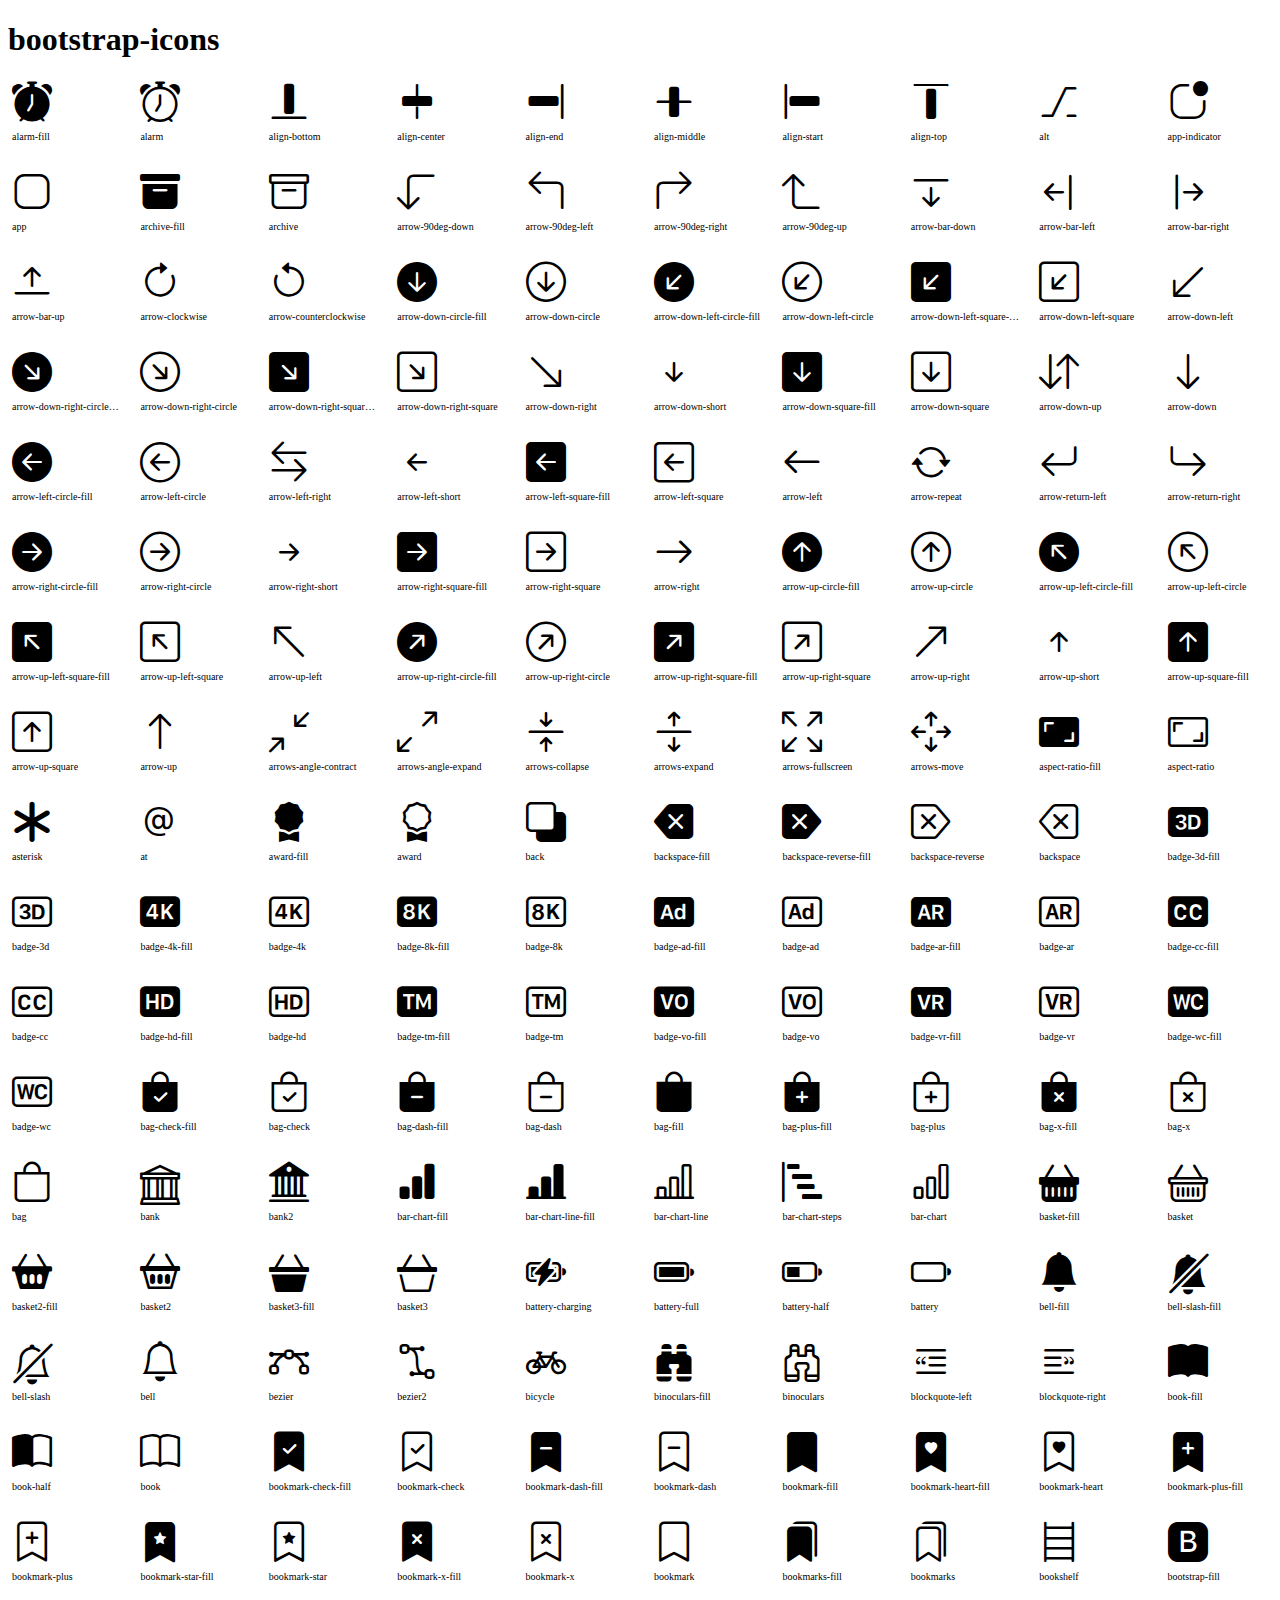
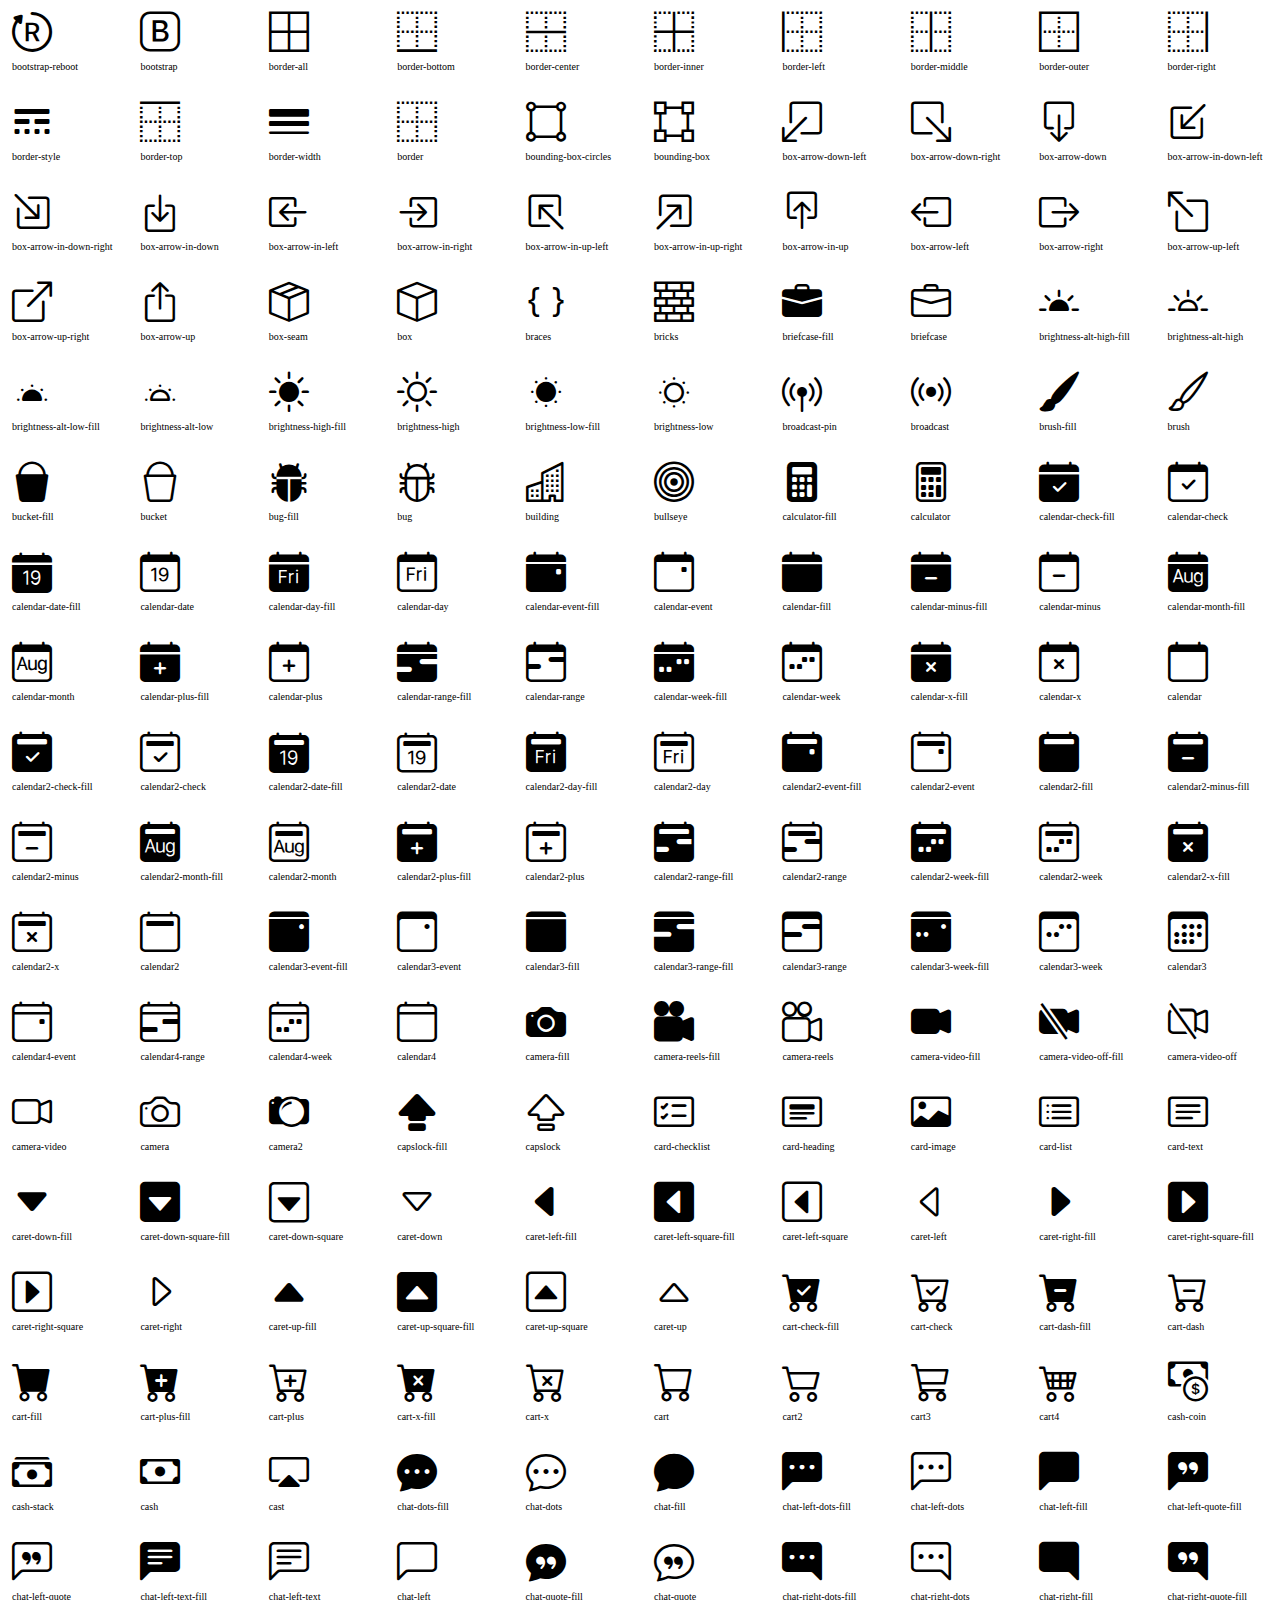
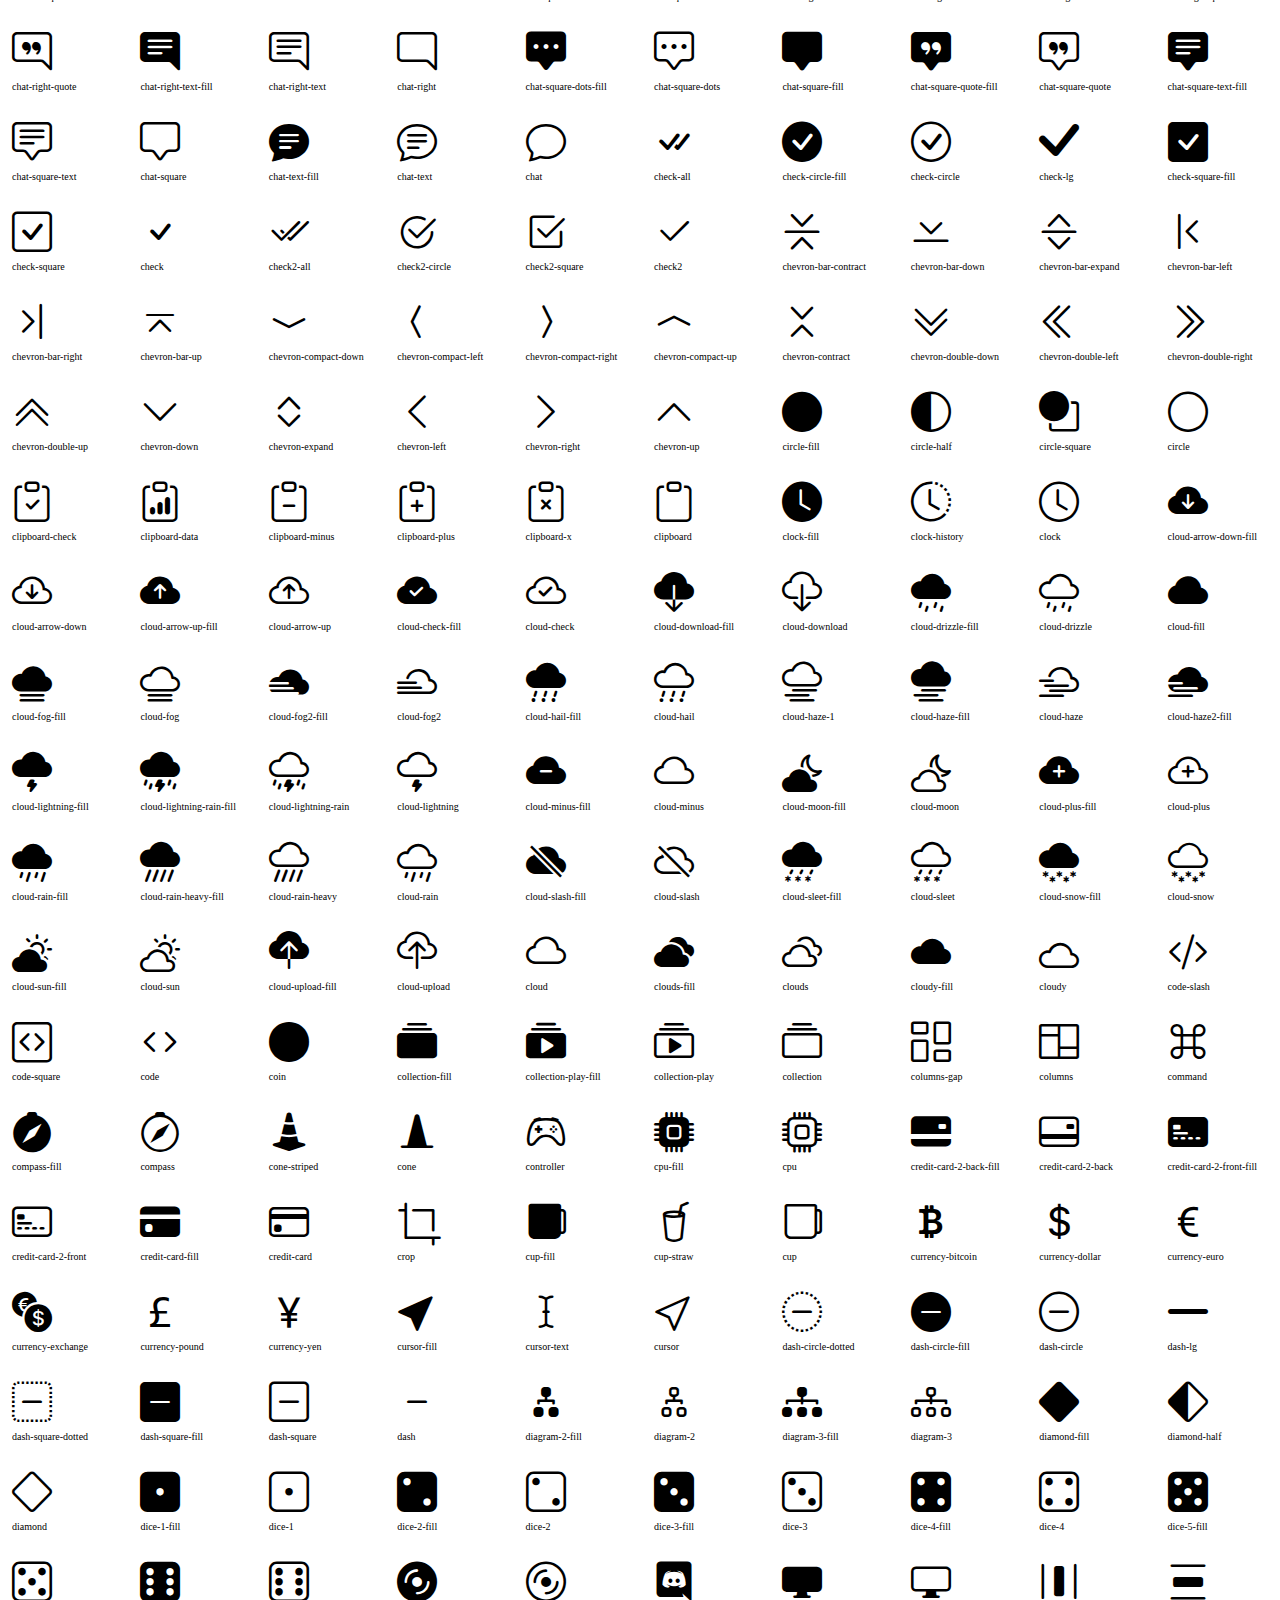
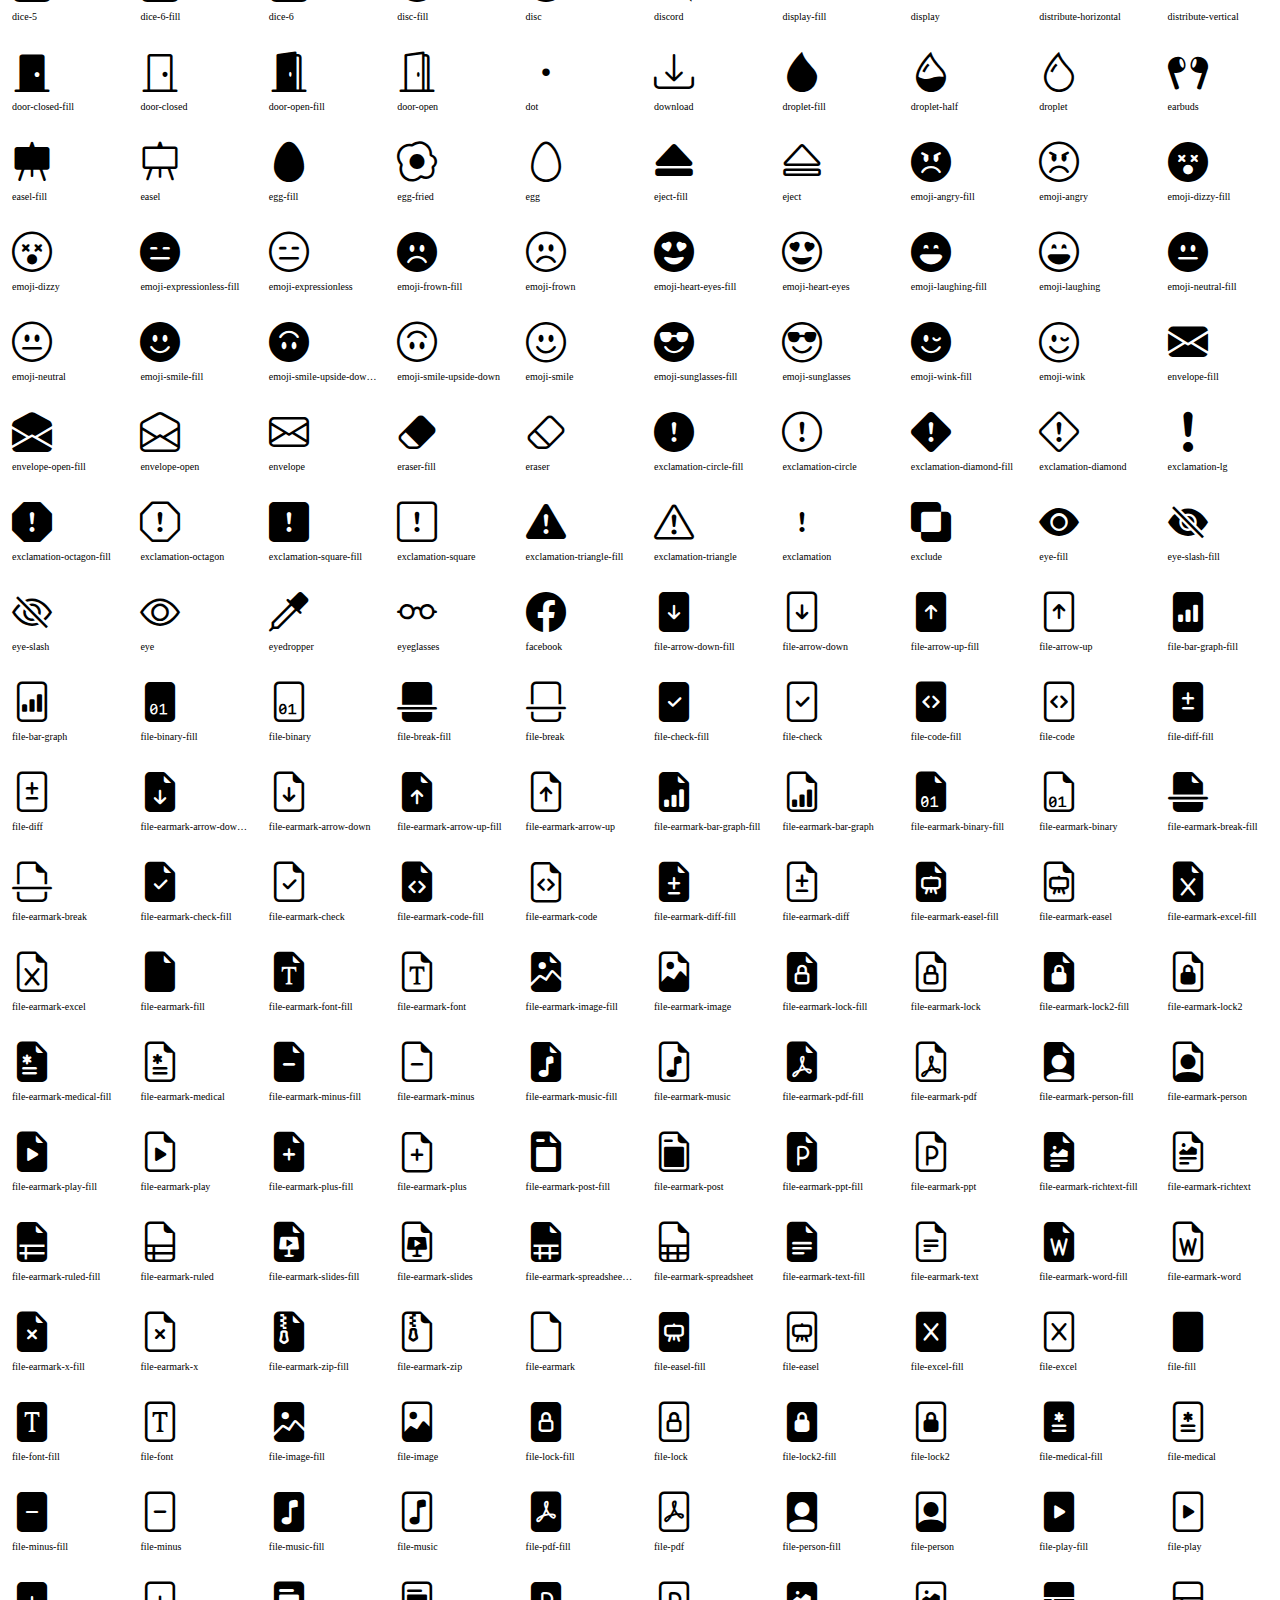
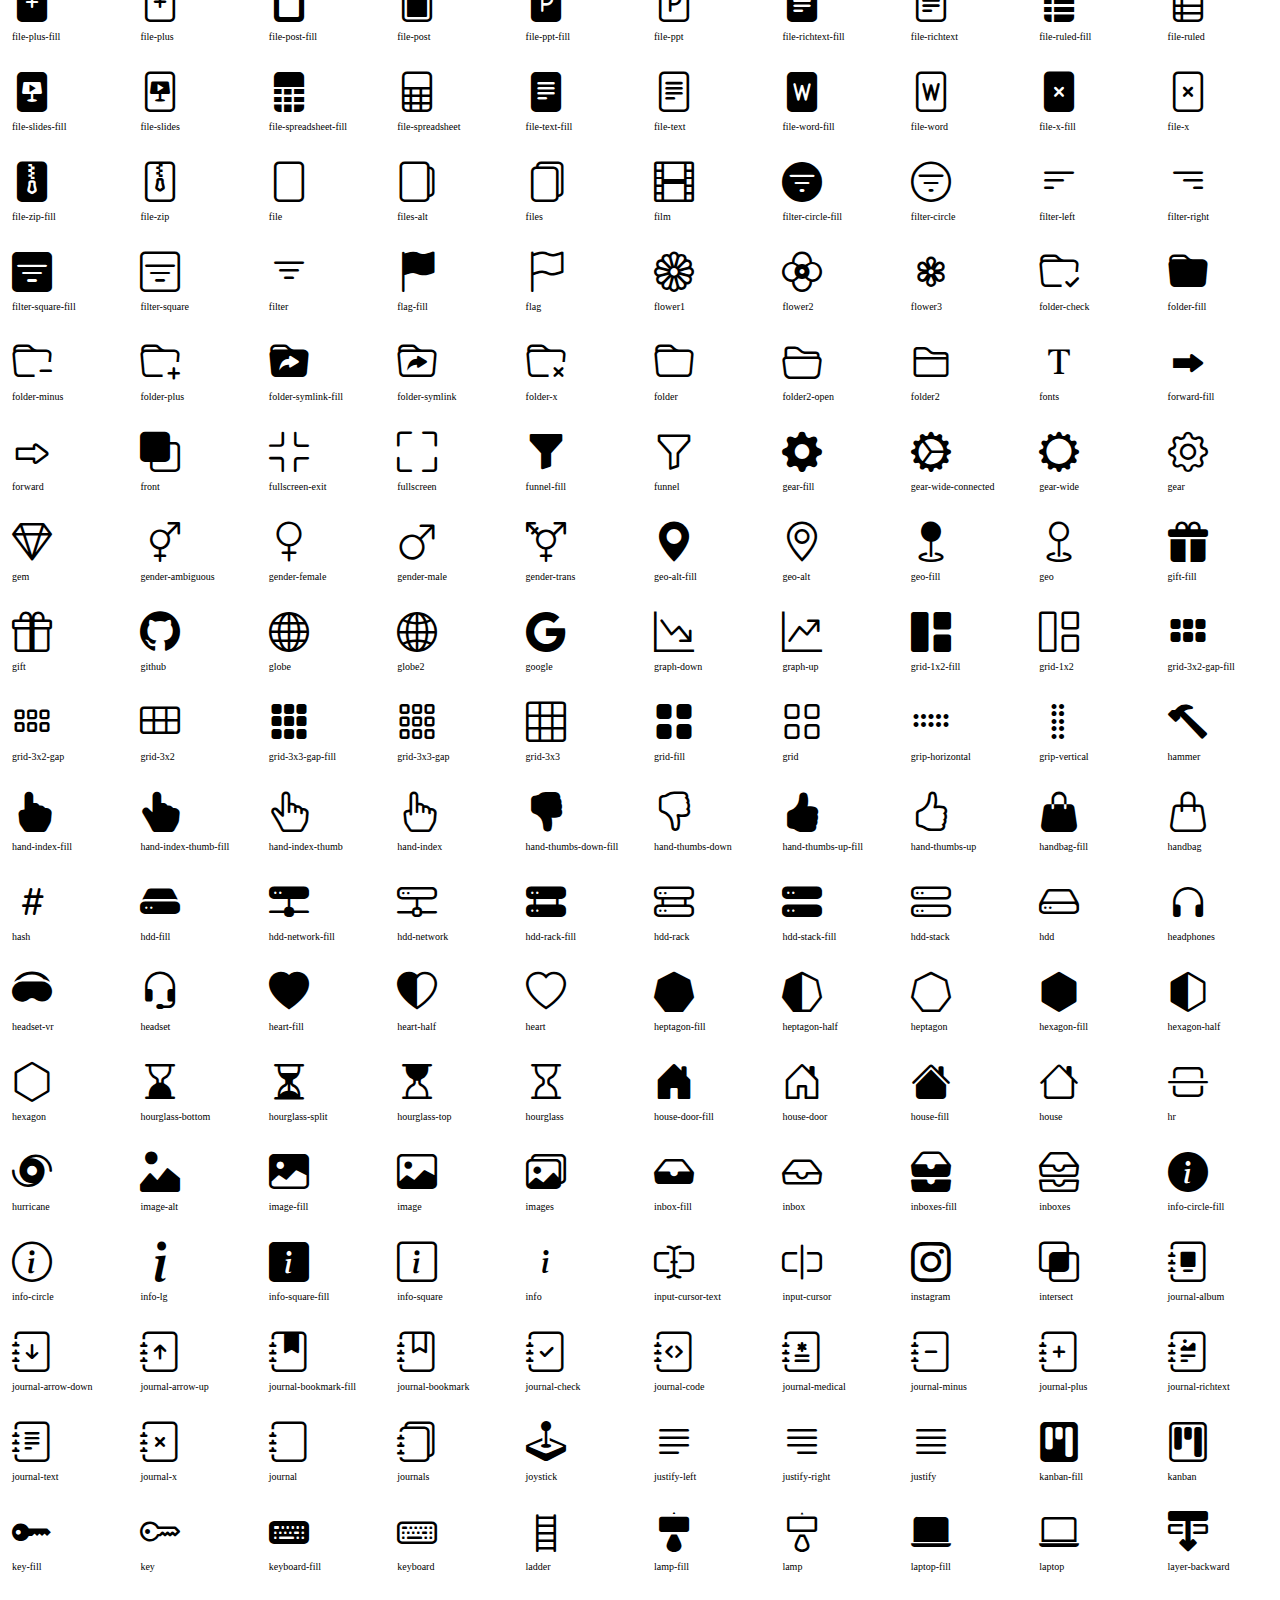
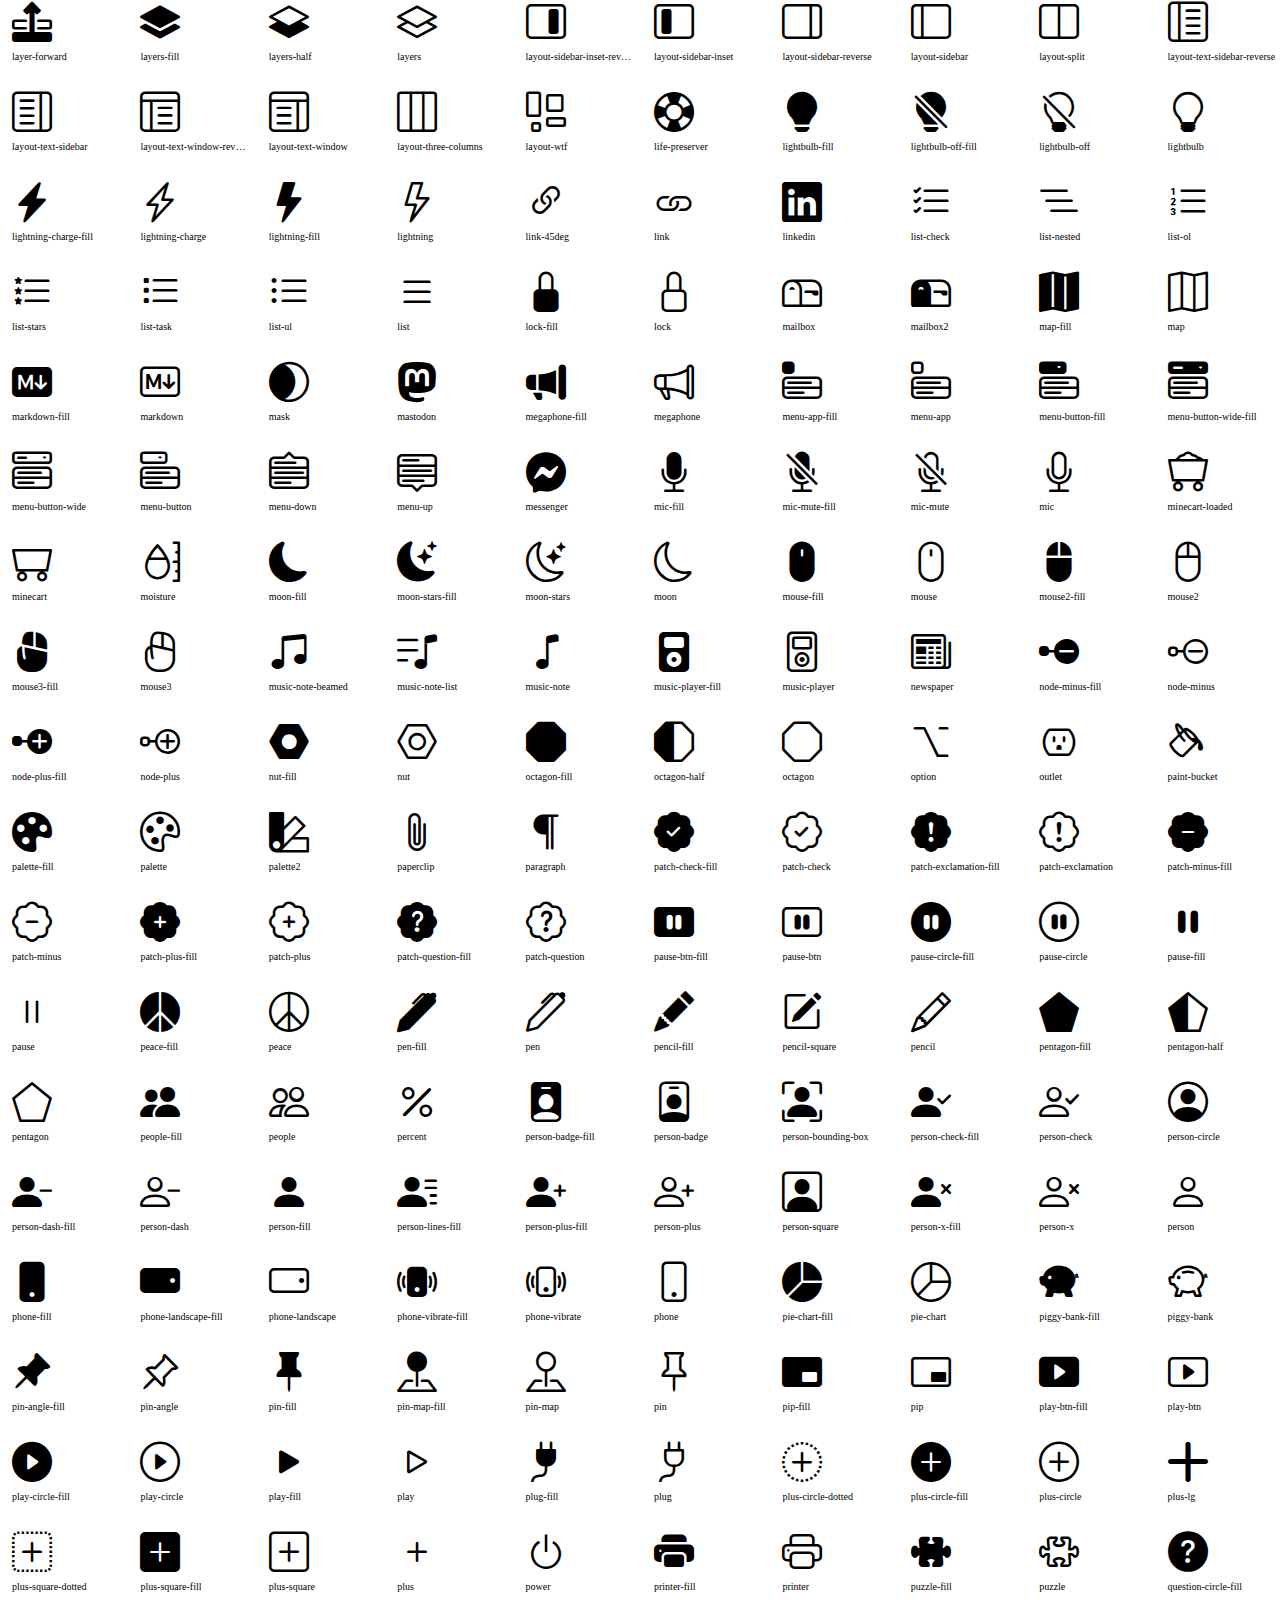
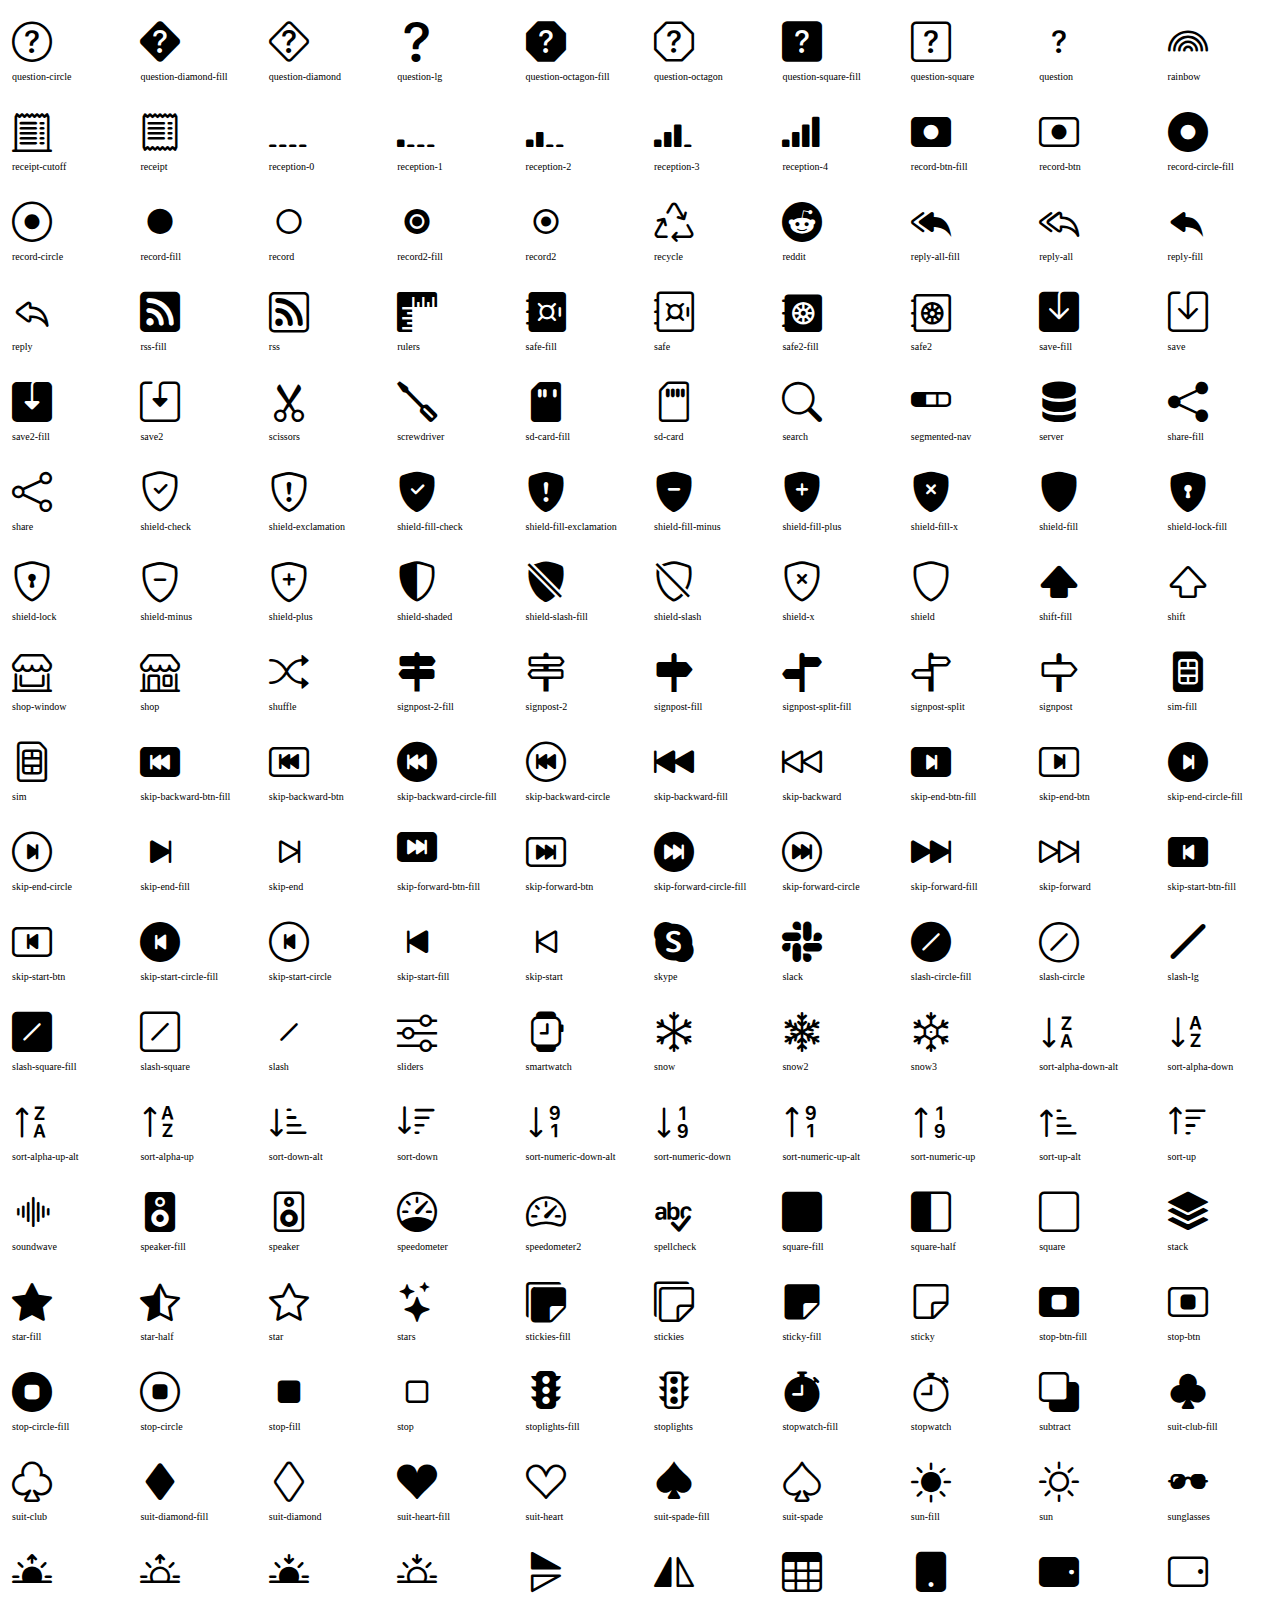
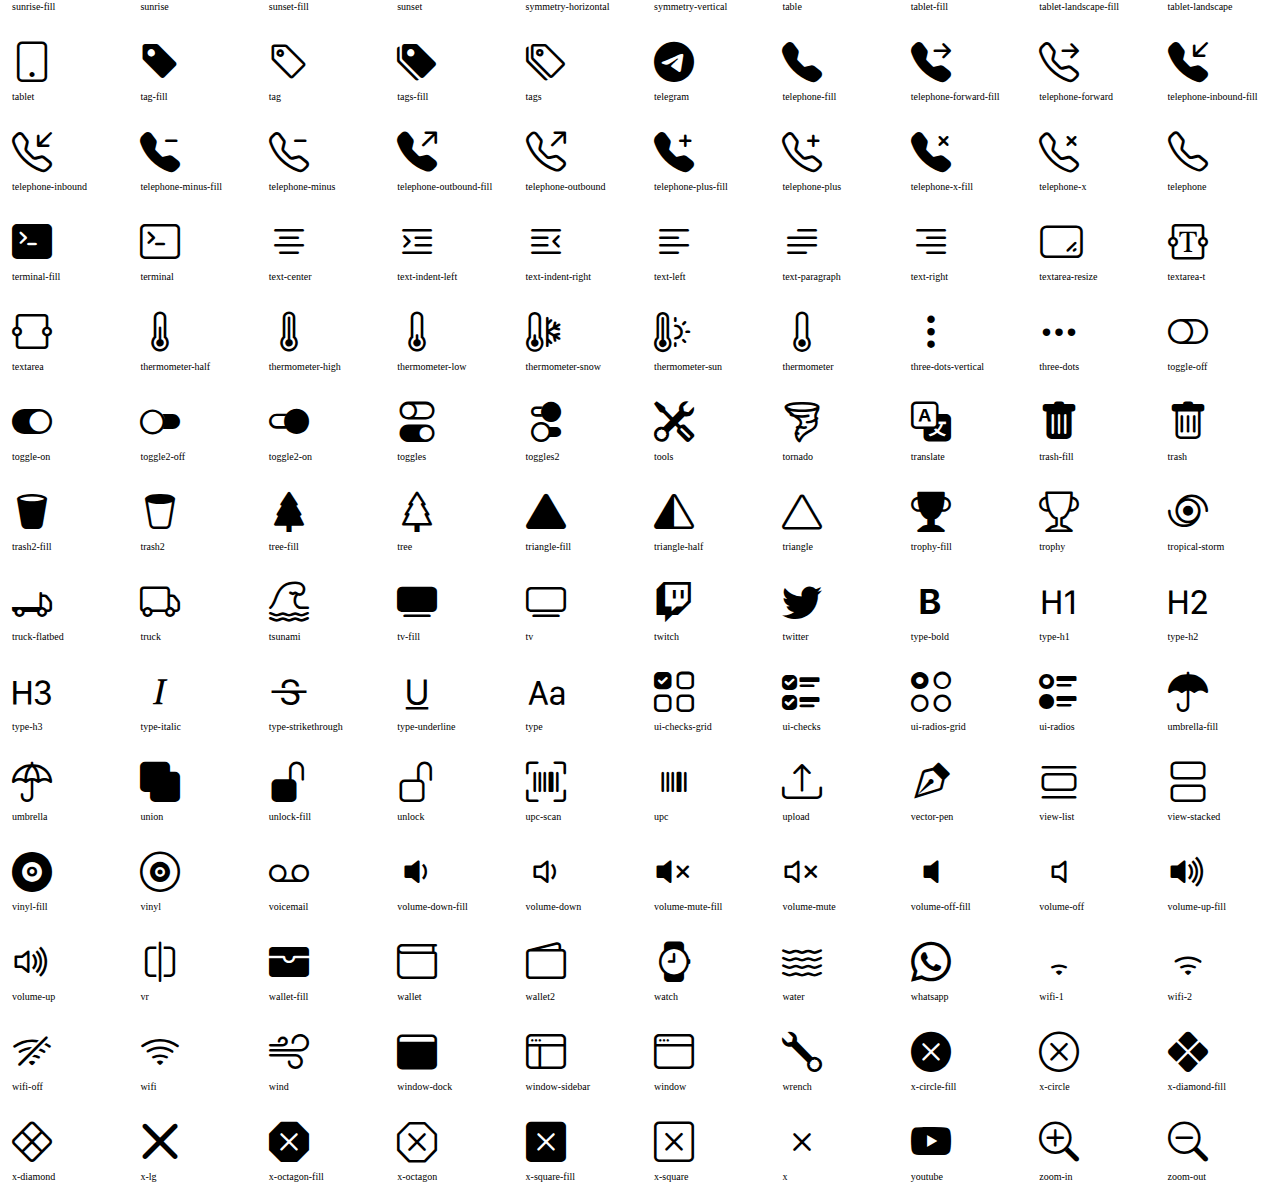
==== assets/vendor/bootstrap-icons/index.html @ e5c3e0b5 "New" ====
<!doctype html>
<html lang="en">
<head>
  <meta charset="utf-8">
  <title>bootstrap-icons</title>

  <style>
    .icons {
      display: grid;
      max-width: 100%;
      grid-template-columns: repeat(auto-fit, minmax(100px, 1fr) );
      gap: 1.25rem;
    }
    .icon {
      background-color: var(--bs-light);
      border-radius: .25rem;
    }
    .bi {
      margin: .25rem;
      font-size: 2.5rem;
    }
    .label {
      font-family: var(--bs-font-monospace);
    }
    .label {
      display: inline-block;
      width: 100%;
      overflow: hidden;
      padding: .25rem;
      font-size: .625rem;
      text-overflow: ellipsis;
      white-space: nowrap;
    }
  </style>

  <link rel="stylesheet" href="/assets/css/bootstrap.min.css">
  <link rel="stylesheet" href="bootstrap-icons.css">
</head>
<body class="text-center">

  <h1>bootstrap-icons</h1>

  <div class="icons">
    <div class="icon">
      <i class="bi bi-alarm-fill"></i>
      <div class="label">alarm-fill</div>
    </div>
    <div class="icon">
      <i class="bi bi-alarm"></i>
      <div class="label">alarm</div>
    </div>
    <div class="icon">
      <i class="bi bi-align-bottom"></i>
      <div class="label">align-bottom</div>
    </div>
    <div class="icon">
      <i class="bi bi-align-center"></i>
      <div class="label">align-center</div>
    </div>
    <div class="icon">
      <i class="bi bi-align-end"></i>
      <div class="label">align-end</div>
    </div>
    <div class="icon">
      <i class="bi bi-align-middle"></i>
      <div class="label">align-middle</div>
    </div>
    <div class="icon">
      <i class="bi bi-align-start"></i>
      <div class="label">align-start</div>
    </div>
    <div class="icon">
      <i class="bi bi-align-top"></i>
      <div class="label">align-top</div>
    </div>
    <div class="icon">
      <i class="bi bi-alt"></i>
      <div class="label">alt</div>
    </div>
    <div class="icon">
      <i class="bi bi-app-indicator"></i>
      <div class="label">app-indicator</div>
    </div>
    <div class="icon">
      <i class="bi bi-app"></i>
      <div class="label">app</div>
    </div>
    <div class="icon">
      <i class="bi bi-archive-fill"></i>
      <div class="label">archive-fill</div>
    </div>
    <div class="icon">
      <i class="bi bi-archive"></i>
      <div class="label">archive</div>
    </div>
    <div class="icon">
      <i class="bi bi-arrow-90deg-down"></i>
      <div class="label">arrow-90deg-down</div>
    </div>
    <div class="icon">
      <i class="bi bi-arrow-90deg-left"></i>
      <div class="label">arrow-90deg-left</div>
    </div>
    <div class="icon">
      <i class="bi bi-arrow-90deg-right"></i>
      <div class="label">arrow-90deg-right</div>
    </div>
    <div class="icon">
      <i class="bi bi-arrow-90deg-up"></i>
      <div class="label">arrow-90deg-up</div>
    </div>
    <div class="icon">
      <i class="bi bi-arrow-bar-down"></i>
      <div class="label">arrow-bar-down</div>
    </div>
    <div class="icon">
      <i class="bi bi-arrow-bar-left"></i>
      <div class="label">arrow-bar-left</div>
    </div>
    <div class="icon">
      <i class="bi bi-arrow-bar-right"></i>
      <div class="label">arrow-bar-right</div>
    </div>
    <div class="icon">
      <i class="bi bi-arrow-bar-up"></i>
      <div class="label">arrow-bar-up</div>
    </div>
    <div class="icon">
      <i class="bi bi-arrow-clockwise"></i>
      <div class="label">arrow-clockwise</div>
    </div>
    <div class="icon">
      <i class="bi bi-arrow-counterclockwise"></i>
      <div class="label">arrow-counterclockwise</div>
    </div>
    <div class="icon">
      <i class="bi bi-arrow-down-circle-fill"></i>
      <div class="label">arrow-down-circle-fill</div>
    </div>
    <div class="icon">
      <i class="bi bi-arrow-down-circle"></i>
      <div class="label">arrow-down-circle</div>
    </div>
    <div class="icon">
      <i class="bi bi-arrow-down-left-circle-fill"></i>
      <div class="label">arrow-down-left-circle-fill</div>
    </div>
    <div class="icon">
      <i class="bi bi-arrow-down-left-circle"></i>
      <div class="label">arrow-down-left-circle</div>
    </div>
    <div class="icon">
      <i class="bi bi-arrow-down-left-square-fill"></i>
      <div class="label">arrow-down-left-square-fill</div>
    </div>
    <div class="icon">
      <i class="bi bi-arrow-down-left-square"></i>
      <div class="label">arrow-down-left-square</div>
    </div>
    <div class="icon">
      <i class="bi bi-arrow-down-left"></i>
      <div class="label">arrow-down-left</div>
    </div>
    <div class="icon">
      <i class="bi bi-arrow-down-right-circle-fill"></i>
      <div class="label">arrow-down-right-circle-fill</div>
    </div>
    <div class="icon">
      <i class="bi bi-arrow-down-right-circle"></i>
      <div class="label">arrow-down-right-circle</div>
    </div>
    <div class="icon">
      <i class="bi bi-arrow-down-right-square-fill"></i>
      <div class="label">arrow-down-right-square-fill</div>
    </div>
    <div class="icon">
      <i class="bi bi-arrow-down-right-square"></i>
      <div class="label">arrow-down-right-square</div>
    </div>
    <div class="icon">
      <i class="bi bi-arrow-down-right"></i>
      <div class="label">arrow-down-right</div>
    </div>
    <div class="icon">
      <i class="bi bi-arrow-down-short"></i>
      <div class="label">arrow-down-short</div>
    </div>
    <div class="icon">
      <i class="bi bi-arrow-down-square-fill"></i>
      <div class="label">arrow-down-square-fill</div>
    </div>
    <div class="icon">
      <i class="bi bi-arrow-down-square"></i>
      <div class="label">arrow-down-square</div>
    </div>
    <div class="icon">
      <i class="bi bi-arrow-down-up"></i>
      <div class="label">arrow-down-up</div>
    </div>
    <div class="icon">
      <i class="bi bi-arrow-down"></i>
      <div class="label">arrow-down</div>
    </div>
    <div class="icon">
      <i class="bi bi-arrow-left-circle-fill"></i>
      <div class="label">arrow-left-circle-fill</div>
    </div>
    <div class="icon">
      <i class="bi bi-arrow-left-circle"></i>
      <div class="label">arrow-left-circle</div>
    </div>
    <div class="icon">
      <i class="bi bi-arrow-left-right"></i>
      <div class="label">arrow-left-right</div>
    </div>
    <div class="icon">
      <i class="bi bi-arrow-left-short"></i>
      <div class="label">arrow-left-short</div>
    </div>
    <div class="icon">
      <i class="bi bi-arrow-left-square-fill"></i>
      <div class="label">arrow-left-square-fill</div>
    </div>
    <div class="icon">
      <i class="bi bi-arrow-left-square"></i>
      <div class="label">arrow-left-square</div>
    </div>
    <div class="icon">
      <i class="bi bi-arrow-left"></i>
      <div class="label">arrow-left</div>
    </div>
    <div class="icon">
      <i class="bi bi-arrow-repeat"></i>
      <div class="label">arrow-repeat</div>
    </div>
    <div class="icon">
      <i class="bi bi-arrow-return-left"></i>
      <div class="label">arrow-return-left</div>
    </div>
    <div class="icon">
      <i class="bi bi-arrow-return-right"></i>
      <div class="label">arrow-return-right</div>
    </div>
    <div class="icon">
      <i class="bi bi-arrow-right-circle-fill"></i>
      <div class="label">arrow-right-circle-fill</div>
    </div>
    <div class="icon">
      <i class="bi bi-arrow-right-circle"></i>
      <div class="label">arrow-right-circle</div>
    </div>
    <div class="icon">
      <i class="bi bi-arrow-right-short"></i>
      <div class="label">arrow-right-short</div>
    </div>
    <div class="icon">
      <i class="bi bi-arrow-right-square-fill"></i>
      <div class="label">arrow-right-square-fill</div>
    </div>
    <div class="icon">
      <i class="bi bi-arrow-right-square"></i>
      <div class="label">arrow-right-square</div>
    </div>
    <div class="icon">
      <i class="bi bi-arrow-right"></i>
      <div class="label">arrow-right</div>
    </div>
    <div class="icon">
      <i class="bi bi-arrow-up-circle-fill"></i>
      <div class="label">arrow-up-circle-fill</div>
    </div>
    <div class="icon">
      <i class="bi bi-arrow-up-circle"></i>
      <div class="label">arrow-up-circle</div>
    </div>
    <div class="icon">
      <i class="bi bi-arrow-up-left-circle-fill"></i>
      <div class="label">arrow-up-left-circle-fill</div>
    </div>
    <div class="icon">
      <i class="bi bi-arrow-up-left-circle"></i>
      <div class="label">arrow-up-left-circle</div>
    </div>
    <div class="icon">
      <i class="bi bi-arrow-up-left-square-fill"></i>
      <div class="label">arrow-up-left-square-fill</div>
    </div>
    <div class="icon">
      <i class="bi bi-arrow-up-left-square"></i>
      <div class="label">arrow-up-left-square</div>
    </div>
    <div class="icon">
      <i class="bi bi-arrow-up-left"></i>
      <div class="label">arrow-up-left</div>
    </div>
    <div class="icon">
      <i class="bi bi-arrow-up-right-circle-fill"></i>
      <div class="label">arrow-up-right-circle-fill</div>
    </div>
    <div class="icon">
      <i class="bi bi-arrow-up-right-circle"></i>
      <div class="label">arrow-up-right-circle</div>
    </div>
    <div class="icon">
      <i class="bi bi-arrow-up-right-square-fill"></i>
      <div class="label">arrow-up-right-square-fill</div>
    </div>
    <div class="icon">
      <i class="bi bi-arrow-up-right-square"></i>
      <div class="label">arrow-up-right-square</div>
    </div>
    <div class="icon">
      <i class="bi bi-arrow-up-right"></i>
      <div class="label">arrow-up-right</div>
    </div>
    <div class="icon">
      <i class="bi bi-arrow-up-short"></i>
      <div class="label">arrow-up-short</div>
    </div>
    <div class="icon">
      <i class="bi bi-arrow-up-square-fill"></i>
      <div class="label">arrow-up-square-fill</div>
    </div>
    <div class="icon">
      <i class="bi bi-arrow-up-square"></i>
      <div class="label">arrow-up-square</div>
    </div>
    <div class="icon">
      <i class="bi bi-arrow-up"></i>
      <div class="label">arrow-up</div>
    </div>
    <div class="icon">
      <i class="bi bi-arrows-angle-contract"></i>
      <div class="label">arrows-angle-contract</div>
    </div>
    <div class="icon">
      <i class="bi bi-arrows-angle-expand"></i>
      <div class="label">arrows-angle-expand</div>
    </div>
    <div class="icon">
      <i class="bi bi-arrows-collapse"></i>
      <div class="label">arrows-collapse</div>
    </div>
    <div class="icon">
      <i class="bi bi-arrows-expand"></i>
      <div class="label">arrows-expand</div>
    </div>
    <div class="icon">
      <i class="bi bi-arrows-fullscreen"></i>
      <div class="label">arrows-fullscreen</div>
    </div>
    <div class="icon">
      <i class="bi bi-arrows-move"></i>
      <div class="label">arrows-move</div>
    </div>
    <div class="icon">
      <i class="bi bi-aspect-ratio-fill"></i>
      <div class="label">aspect-ratio-fill</div>
    </div>
    <div class="icon">
      <i class="bi bi-aspect-ratio"></i>
      <div class="label">aspect-ratio</div>
    </div>
    <div class="icon">
      <i class="bi bi-asterisk"></i>
      <div class="label">asterisk</div>
    </div>
    <div class="icon">
      <i class="bi bi-at"></i>
      <div class="label">at</div>
    </div>
    <div class="icon">
      <i class="bi bi-award-fill"></i>
      <div class="label">award-fill</div>
    </div>
    <div class="icon">
      <i class="bi bi-award"></i>
      <div class="label">award</div>
    </div>
    <div class="icon">
      <i class="bi bi-back"></i>
      <div class="label">back</div>
    </div>
    <div class="icon">
      <i class="bi bi-backspace-fill"></i>
      <div class="label">backspace-fill</div>
    </div>
    <div class="icon">
      <i class="bi bi-backspace-reverse-fill"></i>
      <div class="label">backspace-reverse-fill</div>
    </div>
    <div class="icon">
      <i class="bi bi-backspace-reverse"></i>
      <div class="label">backspace-reverse</div>
    </div>
    <div class="icon">
      <i class="bi bi-backspace"></i>
      <div class="label">backspace</div>
    </div>
    <div class="icon">
      <i class="bi bi-badge-3d-fill"></i>
      <div class="label">badge-3d-fill</div>
    </div>
    <div class="icon">
      <i class="bi bi-badge-3d"></i>
      <div class="label">badge-3d</div>
    </div>
    <div class="icon">
      <i class="bi bi-badge-4k-fill"></i>
      <div class="label">badge-4k-fill</div>
    </div>
    <div class="icon">
      <i class="bi bi-badge-4k"></i>
      <div class="label">badge-4k</div>
    </div>
    <div class="icon">
      <i class="bi bi-badge-8k-fill"></i>
      <div class="label">badge-8k-fill</div>
    </div>
    <div class="icon">
      <i class="bi bi-badge-8k"></i>
      <div class="label">badge-8k</div>
    </div>
    <div class="icon">
      <i class="bi bi-badge-ad-fill"></i>
      <div class="label">badge-ad-fill</div>
    </div>
    <div class="icon">
      <i class="bi bi-badge-ad"></i>
      <div class="label">badge-ad</div>
    </div>
    <div class="icon">
      <i class="bi bi-badge-ar-fill"></i>
      <div class="label">badge-ar-fill</div>
    </div>
    <div class="icon">
      <i class="bi bi-badge-ar"></i>
      <div class="label">badge-ar</div>
    </div>
    <div class="icon">
      <i class="bi bi-badge-cc-fill"></i>
      <div class="label">badge-cc-fill</div>
    </div>
    <div class="icon">
      <i class="bi bi-badge-cc"></i>
      <div class="label">badge-cc</div>
    </div>
    <div class="icon">
      <i class="bi bi-badge-hd-fill"></i>
      <div class="label">badge-hd-fill</div>
    </div>
    <div class="icon">
      <i class="bi bi-badge-hd"></i>
      <div class="label">badge-hd</div>
    </div>
    <div class="icon">
      <i class="bi bi-badge-tm-fill"></i>
      <div class="label">badge-tm-fill</div>
    </div>
    <div class="icon">
      <i class="bi bi-badge-tm"></i>
      <div class="label">badge-tm</div>
    </div>
    <div class="icon">
      <i class="bi bi-badge-vo-fill"></i>
      <div class="label">badge-vo-fill</div>
    </div>
    <div class="icon">
      <i class="bi bi-badge-vo"></i>
      <div class="label">badge-vo</div>
    </div>
    <div class="icon">
      <i class="bi bi-badge-vr-fill"></i>
      <div class="label">badge-vr-fill</div>
    </div>
    <div class="icon">
      <i class="bi bi-badge-vr"></i>
      <div class="label">badge-vr</div>
    </div>
    <div class="icon">
      <i class="bi bi-badge-wc-fill"></i>
      <div class="label">badge-wc-fill</div>
    </div>
    <div class="icon">
      <i class="bi bi-badge-wc"></i>
      <div class="label">badge-wc</div>
    </div>
    <div class="icon">
      <i class="bi bi-bag-check-fill"></i>
      <div class="label">bag-check-fill</div>
    </div>
    <div class="icon">
      <i class="bi bi-bag-check"></i>
      <div class="label">bag-check</div>
    </div>
    <div class="icon">
      <i class="bi bi-bag-dash-fill"></i>
      <div class="label">bag-dash-fill</div>
    </div>
    <div class="icon">
      <i class="bi bi-bag-dash"></i>
      <div class="label">bag-dash</div>
    </div>
    <div class="icon">
      <i class="bi bi-bag-fill"></i>
      <div class="label">bag-fill</div>
    </div>
    <div class="icon">
      <i class="bi bi-bag-plus-fill"></i>
      <div class="label">bag-plus-fill</div>
    </div>
    <div class="icon">
      <i class="bi bi-bag-plus"></i>
      <div class="label">bag-plus</div>
    </div>
    <div class="icon">
      <i class="bi bi-bag-x-fill"></i>
      <div class="label">bag-x-fill</div>
    </div>
    <div class="icon">
      <i class="bi bi-bag-x"></i>
      <div class="label">bag-x</div>
    </div>
    <div class="icon">
      <i class="bi bi-bag"></i>
      <div class="label">bag</div>
    </div>
    <div class="icon">
      <i class="bi bi-bank"></i>
      <div class="label">bank</div>
    </div>
    <div class="icon">
      <i class="bi bi-bank2"></i>
      <div class="label">bank2</div>
    </div>
    <div class="icon">
      <i class="bi bi-bar-chart-fill"></i>
      <div class="label">bar-chart-fill</div>
    </div>
    <div class="icon">
      <i class="bi bi-bar-chart-line-fill"></i>
      <div class="label">bar-chart-line-fill</div>
    </div>
    <div class="icon">
      <i class="bi bi-bar-chart-line"></i>
      <div class="label">bar-chart-line</div>
    </div>
    <div class="icon">
      <i class="bi bi-bar-chart-steps"></i>
      <div class="label">bar-chart-steps</div>
    </div>
    <div class="icon">
      <i class="bi bi-bar-chart"></i>
      <div class="label">bar-chart</div>
    </div>
    <div class="icon">
      <i class="bi bi-basket-fill"></i>
      <div class="label">basket-fill</div>
    </div>
    <div class="icon">
      <i class="bi bi-basket"></i>
      <div class="label">basket</div>
    </div>
    <div class="icon">
      <i class="bi bi-basket2-fill"></i>
      <div class="label">basket2-fill</div>
    </div>
    <div class="icon">
      <i class="bi bi-basket2"></i>
      <div class="label">basket2</div>
    </div>
    <div class="icon">
      <i class="bi bi-basket3-fill"></i>
      <div class="label">basket3-fill</div>
    </div>
    <div class="icon">
      <i class="bi bi-basket3"></i>
      <div class="label">basket3</div>
    </div>
    <div class="icon">
      <i class="bi bi-battery-charging"></i>
      <div class="label">battery-charging</div>
    </div>
    <div class="icon">
      <i class="bi bi-battery-full"></i>
      <div class="label">battery-full</div>
    </div>
    <div class="icon">
      <i class="bi bi-battery-half"></i>
      <div class="label">battery-half</div>
    </div>
    <div class="icon">
      <i class="bi bi-battery"></i>
      <div class="label">battery</div>
    </div>
    <div class="icon">
      <i class="bi bi-bell-fill"></i>
      <div class="label">bell-fill</div>
    </div>
    <div class="icon">
      <i class="bi bi-bell-slash-fill"></i>
      <div class="label">bell-slash-fill</div>
    </div>
    <div class="icon">
      <i class="bi bi-bell-slash"></i>
      <div class="label">bell-slash</div>
    </div>
    <div class="icon">
      <i class="bi bi-bell"></i>
      <div class="label">bell</div>
    </div>
    <div class="icon">
      <i class="bi bi-bezier"></i>
      <div class="label">bezier</div>
    </div>
    <div class="icon">
      <i class="bi bi-bezier2"></i>
      <div class="label">bezier2</div>
    </div>
    <div class="icon">
      <i class="bi bi-bicycle"></i>
      <div class="label">bicycle</div>
    </div>
    <div class="icon">
      <i class="bi bi-binoculars-fill"></i>
      <div class="label">binoculars-fill</div>
    </div>
    <div class="icon">
      <i class="bi bi-binoculars"></i>
      <div class="label">binoculars</div>
    </div>
    <div class="icon">
      <i class="bi bi-blockquote-left"></i>
      <div class="label">blockquote-left</div>
    </div>
    <div class="icon">
      <i class="bi bi-blockquote-right"></i>
      <div class="label">blockquote-right</div>
    </div>
    <div class="icon">
      <i class="bi bi-book-fill"></i>
      <div class="label">book-fill</div>
    </div>
    <div class="icon">
      <i class="bi bi-book-half"></i>
      <div class="label">book-half</div>
    </div>
    <div class="icon">
      <i class="bi bi-book"></i>
      <div class="label">book</div>
    </div>
    <div class="icon">
      <i class="bi bi-bookmark-check-fill"></i>
      <div class="label">bookmark-check-fill</div>
    </div>
    <div class="icon">
      <i class="bi bi-bookmark-check"></i>
      <div class="label">bookmark-check</div>
    </div>
    <div class="icon">
      <i class="bi bi-bookmark-dash-fill"></i>
      <div class="label">bookmark-dash-fill</div>
    </div>
    <div class="icon">
      <i class="bi bi-bookmark-dash"></i>
      <div class="label">bookmark-dash</div>
    </div>
    <div class="icon">
      <i class="bi bi-bookmark-fill"></i>
      <div class="label">bookmark-fill</div>
    </div>
    <div class="icon">
      <i class="bi bi-bookmark-heart-fill"></i>
      <div class="label">bookmark-heart-fill</div>
    </div>
    <div class="icon">
      <i class="bi bi-bookmark-heart"></i>
      <div class="label">bookmark-heart</div>
    </div>
    <div class="icon">
      <i class="bi bi-bookmark-plus-fill"></i>
      <div class="label">bookmark-plus-fill</div>
    </div>
    <div class="icon">
      <i class="bi bi-bookmark-plus"></i>
      <div class="label">bookmark-plus</div>
    </div>
    <div class="icon">
      <i class="bi bi-bookmark-star-fill"></i>
      <div class="label">bookmark-star-fill</div>
    </div>
    <div class="icon">
      <i class="bi bi-bookmark-star"></i>
      <div class="label">bookmark-star</div>
    </div>
    <div class="icon">
      <i class="bi bi-bookmark-x-fill"></i>
      <div class="label">bookmark-x-fill</div>
    </div>
    <div class="icon">
      <i class="bi bi-bookmark-x"></i>
      <div class="label">bookmark-x</div>
    </div>
    <div class="icon">
      <i class="bi bi-bookmark"></i>
      <div class="label">bookmark</div>
    </div>
    <div class="icon">
      <i class="bi bi-bookmarks-fill"></i>
      <div class="label">bookmarks-fill</div>
    </div>
    <div class="icon">
      <i class="bi bi-bookmarks"></i>
      <div class="label">bookmarks</div>
    </div>
    <div class="icon">
      <i class="bi bi-bookshelf"></i>
      <div class="label">bookshelf</div>
    </div>
    <div class="icon">
      <i class="bi bi-bootstrap-fill"></i>
      <div class="label">bootstrap-fill</div>
    </div>
    <div class="icon">
      <i class="bi bi-bootstrap-reboot"></i>
      <div class="label">bootstrap-reboot</div>
    </div>
    <div class="icon">
      <i class="bi bi-bootstrap"></i>
      <div class="label">bootstrap</div>
    </div>
    <div class="icon">
      <i class="bi bi-border-all"></i>
      <div class="label">border-all</div>
    </div>
    <div class="icon">
      <i class="bi bi-border-bottom"></i>
      <div class="label">border-bottom</div>
    </div>
    <div class="icon">
      <i class="bi bi-border-center"></i>
      <div class="label">border-center</div>
    </div>
    <div class="icon">
      <i class="bi bi-border-inner"></i>
      <div class="label">border-inner</div>
    </div>
    <div class="icon">
      <i class="bi bi-border-left"></i>
      <div class="label">border-left</div>
    </div>
    <div class="icon">
      <i class="bi bi-border-middle"></i>
      <div class="label">border-middle</div>
    </div>
    <div class="icon">
      <i class="bi bi-border-outer"></i>
      <div class="label">border-outer</div>
    </div>
    <div class="icon">
      <i class="bi bi-border-right"></i>
      <div class="label">border-right</div>
    </div>
    <div class="icon">
      <i class="bi bi-border-style"></i>
      <div class="label">border-style</div>
    </div>
    <div class="icon">
      <i class="bi bi-border-top"></i>
      <div class="label">border-top</div>
    </div>
    <div class="icon">
      <i class="bi bi-border-width"></i>
      <div class="label">border-width</div>
    </div>
    <div class="icon">
      <i class="bi bi-border"></i>
      <div class="label">border</div>
    </div>
    <div class="icon">
      <i class="bi bi-bounding-box-circles"></i>
      <div class="label">bounding-box-circles</div>
    </div>
    <div class="icon">
      <i class="bi bi-bounding-box"></i>
      <div class="label">bounding-box</div>
    </div>
    <div class="icon">
      <i class="bi bi-box-arrow-down-left"></i>
      <div class="label">box-arrow-down-left</div>
    </div>
    <div class="icon">
      <i class="bi bi-box-arrow-down-right"></i>
      <div class="label">box-arrow-down-right</div>
    </div>
    <div class="icon">
      <i class="bi bi-box-arrow-down"></i>
      <div class="label">box-arrow-down</div>
    </div>
    <div class="icon">
      <i class="bi bi-box-arrow-in-down-left"></i>
      <div class="label">box-arrow-in-down-left</div>
    </div>
    <div class="icon">
      <i class="bi bi-box-arrow-in-down-right"></i>
      <div class="label">box-arrow-in-down-right</div>
    </div>
    <div class="icon">
      <i class="bi bi-box-arrow-in-down"></i>
      <div class="label">box-arrow-in-down</div>
    </div>
    <div class="icon">
      <i class="bi bi-box-arrow-in-left"></i>
      <div class="label">box-arrow-in-left</div>
    </div>
    <div class="icon">
      <i class="bi bi-box-arrow-in-right"></i>
      <div class="label">box-arrow-in-right</div>
    </div>
    <div class="icon">
      <i class="bi bi-box-arrow-in-up-left"></i>
      <div class="label">box-arrow-in-up-left</div>
    </div>
    <div class="icon">
      <i class="bi bi-box-arrow-in-up-right"></i>
      <div class="label">box-arrow-in-up-right</div>
    </div>
    <div class="icon">
      <i class="bi bi-box-arrow-in-up"></i>
      <div class="label">box-arrow-in-up</div>
    </div>
    <div class="icon">
      <i class="bi bi-box-arrow-left"></i>
      <div class="label">box-arrow-left</div>
    </div>
    <div class="icon">
      <i class="bi bi-box-arrow-right"></i>
      <div class="label">box-arrow-right</div>
    </div>
    <div class="icon">
      <i class="bi bi-box-arrow-up-left"></i>
      <div class="label">box-arrow-up-left</div>
    </div>
    <div class="icon">
      <i class="bi bi-box-arrow-up-right"></i>
      <div class="label">box-arrow-up-right</div>
    </div>
    <div class="icon">
      <i class="bi bi-box-arrow-up"></i>
      <div class="label">box-arrow-up</div>
    </div>
    <div class="icon">
      <i class="bi bi-box-seam"></i>
      <div class="label">box-seam</div>
    </div>
    <div class="icon">
      <i class="bi bi-box"></i>
      <div class="label">box</div>
    </div>
    <div class="icon">
      <i class="bi bi-braces"></i>
      <div class="label">braces</div>
    </div>
    <div class="icon">
      <i class="bi bi-bricks"></i>
      <div class="label">bricks</div>
    </div>
    <div class="icon">
      <i class="bi bi-briefcase-fill"></i>
      <div class="label">briefcase-fill</div>
    </div>
    <div class="icon">
      <i class="bi bi-briefcase"></i>
      <div class="label">briefcase</div>
    </div>
    <div class="icon">
      <i class="bi bi-brightness-alt-high-fill"></i>
      <div class="label">brightness-alt-high-fill</div>
    </div>
    <div class="icon">
      <i class="bi bi-brightness-alt-high"></i>
      <div class="label">brightness-alt-high</div>
    </div>
    <div class="icon">
      <i class="bi bi-brightness-alt-low-fill"></i>
      <div class="label">brightness-alt-low-fill</div>
    </div>
    <div class="icon">
      <i class="bi bi-brightness-alt-low"></i>
      <div class="label">brightness-alt-low</div>
    </div>
    <div class="icon">
      <i class="bi bi-brightness-high-fill"></i>
      <div class="label">brightness-high-fill</div>
    </div>
    <div class="icon">
      <i class="bi bi-brightness-high"></i>
      <div class="label">brightness-high</div>
    </div>
    <div class="icon">
      <i class="bi bi-brightness-low-fill"></i>
      <div class="label">brightness-low-fill</div>
    </div>
    <div class="icon">
      <i class="bi bi-brightness-low"></i>
      <div class="label">brightness-low</div>
    </div>
    <div class="icon">
      <i class="bi bi-broadcast-pin"></i>
      <div class="label">broadcast-pin</div>
    </div>
    <div class="icon">
      <i class="bi bi-broadcast"></i>
      <div class="label">broadcast</div>
    </div>
    <div class="icon">
      <i class="bi bi-brush-fill"></i>
      <div class="label">brush-fill</div>
    </div>
    <div class="icon">
      <i class="bi bi-brush"></i>
      <div class="label">brush</div>
    </div>
    <div class="icon">
      <i class="bi bi-bucket-fill"></i>
      <div class="label">bucket-fill</div>
    </div>
    <div class="icon">
      <i class="bi bi-bucket"></i>
      <div class="label">bucket</div>
    </div>
    <div class="icon">
      <i class="bi bi-bug-fill"></i>
      <div class="label">bug-fill</div>
    </div>
    <div class="icon">
      <i class="bi bi-bug"></i>
      <div class="label">bug</div>
    </div>
    <div class="icon">
      <i class="bi bi-building"></i>
      <div class="label">building</div>
    </div>
    <div class="icon">
      <i class="bi bi-bullseye"></i>
      <div class="label">bullseye</div>
    </div>
    <div class="icon">
      <i class="bi bi-calculator-fill"></i>
      <div class="label">calculator-fill</div>
    </div>
    <div class="icon">
      <i class="bi bi-calculator"></i>
      <div class="label">calculator</div>
    </div>
    <div class="icon">
      <i class="bi bi-calendar-check-fill"></i>
      <div class="label">calendar-check-fill</div>
    </div>
    <div class="icon">
      <i class="bi bi-calendar-check"></i>
      <div class="label">calendar-check</div>
    </div>
    <div class="icon">
      <i class="bi bi-calendar-date-fill"></i>
      <div class="label">calendar-date-fill</div>
    </div>
    <div class="icon">
      <i class="bi bi-calendar-date"></i>
      <div class="label">calendar-date</div>
    </div>
    <div class="icon">
      <i class="bi bi-calendar-day-fill"></i>
      <div class="label">calendar-day-fill</div>
    </div>
    <div class="icon">
      <i class="bi bi-calendar-day"></i>
      <div class="label">calendar-day</div>
    </div>
    <div class="icon">
      <i class="bi bi-calendar-event-fill"></i>
      <div class="label">calendar-event-fill</div>
    </div>
    <div class="icon">
      <i class="bi bi-calendar-event"></i>
      <div class="label">calendar-event</div>
    </div>
    <div class="icon">
      <i class="bi bi-calendar-fill"></i>
      <div class="label">calendar-fill</div>
    </div>
    <div class="icon">
      <i class="bi bi-calendar-minus-fill"></i>
      <div class="label">calendar-minus-fill</div>
    </div>
    <div class="icon">
      <i class="bi bi-calendar-minus"></i>
      <div class="label">calendar-minus</div>
    </div>
    <div class="icon">
      <i class="bi bi-calendar-month-fill"></i>
      <div class="label">calendar-month-fill</div>
    </div>
    <div class="icon">
      <i class="bi bi-calendar-month"></i>
      <div class="label">calendar-month</div>
    </div>
    <div class="icon">
      <i class="bi bi-calendar-plus-fill"></i>
      <div class="label">calendar-plus-fill</div>
    </div>
    <div class="icon">
      <i class="bi bi-calendar-plus"></i>
      <div class="label">calendar-plus</div>
    </div>
    <div class="icon">
      <i class="bi bi-calendar-range-fill"></i>
      <div class="label">calendar-range-fill</div>
    </div>
    <div class="icon">
      <i class="bi bi-calendar-range"></i>
      <div class="label">calendar-range</div>
    </div>
    <div class="icon">
      <i class="bi bi-calendar-week-fill"></i>
      <div class="label">calendar-week-fill</div>
    </div>
    <div class="icon">
      <i class="bi bi-calendar-week"></i>
      <div class="label">calendar-week</div>
    </div>
    <div class="icon">
      <i class="bi bi-calendar-x-fill"></i>
      <div class="label">calendar-x-fill</div>
    </div>
    <div class="icon">
      <i class="bi bi-calendar-x"></i>
      <div class="label">calendar-x</div>
    </div>
    <div class="icon">
      <i class="bi bi-calendar"></i>
      <div class="label">calendar</div>
    </div>
    <div class="icon">
      <i class="bi bi-calendar2-check-fill"></i>
      <div class="label">calendar2-check-fill</div>
    </div>
    <div class="icon">
      <i class="bi bi-calendar2-check"></i>
      <div class="label">calendar2-check</div>
    </div>
    <div class="icon">
      <i class="bi bi-calendar2-date-fill"></i>
      <div class="label">calendar2-date-fill</div>
    </div>
    <div class="icon">
      <i class="bi bi-calendar2-date"></i>
      <div class="label">calendar2-date</div>
    </div>
    <div class="icon">
      <i class="bi bi-calendar2-day-fill"></i>
      <div class="label">calendar2-day-fill</div>
    </div>
    <div class="icon">
      <i class="bi bi-calendar2-day"></i>
      <div class="label">calendar2-day</div>
    </div>
    <div class="icon">
      <i class="bi bi-calendar2-event-fill"></i>
      <div class="label">calendar2-event-fill</div>
    </div>
    <div class="icon">
      <i class="bi bi-calendar2-event"></i>
      <div class="label">calendar2-event</div>
    </div>
    <div class="icon">
      <i class="bi bi-calendar2-fill"></i>
      <div class="label">calendar2-fill</div>
    </div>
    <div class="icon">
      <i class="bi bi-calendar2-minus-fill"></i>
      <div class="label">calendar2-minus-fill</div>
    </div>
    <div class="icon">
      <i class="bi bi-calendar2-minus"></i>
      <div class="label">calendar2-minus</div>
    </div>
    <div class="icon">
      <i class="bi bi-calendar2-month-fill"></i>
      <div class="label">calendar2-month-fill</div>
    </div>
    <div class="icon">
      <i class="bi bi-calendar2-month"></i>
      <div class="label">calendar2-month</div>
    </div>
    <div class="icon">
      <i class="bi bi-calendar2-plus-fill"></i>
      <div class="label">calendar2-plus-fill</div>
    </div>
    <div class="icon">
      <i class="bi bi-calendar2-plus"></i>
      <div class="label">calendar2-plus</div>
    </div>
    <div class="icon">
      <i class="bi bi-calendar2-range-fill"></i>
      <div class="label">calendar2-range-fill</div>
    </div>
    <div class="icon">
      <i class="bi bi-calendar2-range"></i>
      <div class="label">calendar2-range</div>
    </div>
    <div class="icon">
      <i class="bi bi-calendar2-week-fill"></i>
      <div class="label">calendar2-week-fill</div>
    </div>
    <div class="icon">
      <i class="bi bi-calendar2-week"></i>
      <div class="label">calendar2-week</div>
    </div>
    <div class="icon">
      <i class="bi bi-calendar2-x-fill"></i>
      <div class="label">calendar2-x-fill</div>
    </div>
    <div class="icon">
      <i class="bi bi-calendar2-x"></i>
      <div class="label">calendar2-x</div>
    </div>
    <div class="icon">
      <i class="bi bi-calendar2"></i>
      <div class="label">calendar2</div>
    </div>
    <div class="icon">
      <i class="bi bi-calendar3-event-fill"></i>
      <div class="label">calendar3-event-fill</div>
    </div>
    <div class="icon">
      <i class="bi bi-calendar3-event"></i>
      <div class="label">calendar3-event</div>
    </div>
    <div class="icon">
      <i class="bi bi-calendar3-fill"></i>
      <div class="label">calendar3-fill</div>
    </div>
    <div class="icon">
      <i class="bi bi-calendar3-range-fill"></i>
      <div class="label">calendar3-range-fill</div>
    </div>
    <div class="icon">
      <i class="bi bi-calendar3-range"></i>
      <div class="label">calendar3-range</div>
    </div>
    <div class="icon">
      <i class="bi bi-calendar3-week-fill"></i>
      <div class="label">calendar3-week-fill</div>
    </div>
    <div class="icon">
      <i class="bi bi-calendar3-week"></i>
      <div class="label">calendar3-week</div>
    </div>
    <div class="icon">
      <i class="bi bi-calendar3"></i>
      <div class="label">calendar3</div>
    </div>
    <div class="icon">
      <i class="bi bi-calendar4-event"></i>
      <div class="label">calendar4-event</div>
    </div>
    <div class="icon">
      <i class="bi bi-calendar4-range"></i>
      <div class="label">calendar4-range</div>
    </div>
    <div class="icon">
      <i class="bi bi-calendar4-week"></i>
      <div class="label">calendar4-week</div>
    </div>
    <div class="icon">
      <i class="bi bi-calendar4"></i>
      <div class="label">calendar4</div>
    </div>
    <div class="icon">
      <i class="bi bi-camera-fill"></i>
      <div class="label">camera-fill</div>
    </div>
    <div class="icon">
      <i class="bi bi-camera-reels-fill"></i>
      <div class="label">camera-reels-fill</div>
    </div>
    <div class="icon">
      <i class="bi bi-camera-reels"></i>
      <div class="label">camera-reels</div>
    </div>
    <div class="icon">
      <i class="bi bi-camera-video-fill"></i>
      <div class="label">camera-video-fill</div>
    </div>
    <div class="icon">
      <i class="bi bi-camera-video-off-fill"></i>
      <div class="label">camera-video-off-fill</div>
    </div>
    <div class="icon">
      <i class="bi bi-camera-video-off"></i>
      <div class="label">camera-video-off</div>
    </div>
    <div class="icon">
      <i class="bi bi-camera-video"></i>
      <div class="label">camera-video</div>
    </div>
    <div class="icon">
      <i class="bi bi-camera"></i>
      <div class="label">camera</div>
    </div>
    <div class="icon">
      <i class="bi bi-camera2"></i>
      <div class="label">camera2</div>
    </div>
    <div class="icon">
      <i class="bi bi-capslock-fill"></i>
      <div class="label">capslock-fill</div>
    </div>
    <div class="icon">
      <i class="bi bi-capslock"></i>
      <div class="label">capslock</div>
    </div>
    <div class="icon">
      <i class="bi bi-card-checklist"></i>
      <div class="label">card-checklist</div>
    </div>
    <div class="icon">
      <i class="bi bi-card-heading"></i>
      <div class="label">card-heading</div>
    </div>
    <div class="icon">
      <i class="bi bi-card-image"></i>
      <div class="label">card-image</div>
    </div>
    <div class="icon">
      <i class="bi bi-card-list"></i>
      <div class="label">card-list</div>
    </div>
    <div class="icon">
      <i class="bi bi-card-text"></i>
      <div class="label">card-text</div>
    </div>
    <div class="icon">
      <i class="bi bi-caret-down-fill"></i>
      <div class="label">caret-down-fill</div>
    </div>
    <div class="icon">
      <i class="bi bi-caret-down-square-fill"></i>
      <div class="label">caret-down-square-fill</div>
    </div>
    <div class="icon">
      <i class="bi bi-caret-down-square"></i>
      <div class="label">caret-down-square</div>
    </div>
    <div class="icon">
      <i class="bi bi-caret-down"></i>
      <div class="label">caret-down</div>
    </div>
    <div class="icon">
      <i class="bi bi-caret-left-fill"></i>
      <div class="label">caret-left-fill</div>
    </div>
    <div class="icon">
      <i class="bi bi-caret-left-square-fill"></i>
      <div class="label">caret-left-square-fill</div>
    </div>
    <div class="icon">
      <i class="bi bi-caret-left-square"></i>
      <div class="label">caret-left-square</div>
    </div>
    <div class="icon">
      <i class="bi bi-caret-left"></i>
      <div class="label">caret-left</div>
    </div>
    <div class="icon">
      <i class="bi bi-caret-right-fill"></i>
      <div class="label">caret-right-fill</div>
    </div>
    <div class="icon">
      <i class="bi bi-caret-right-square-fill"></i>
      <div class="label">caret-right-square-fill</div>
    </div>
    <div class="icon">
      <i class="bi bi-caret-right-square"></i>
      <div class="label">caret-right-square</div>
    </div>
    <div class="icon">
      <i class="bi bi-caret-right"></i>
      <div class="label">caret-right</div>
    </div>
    <div class="icon">
      <i class="bi bi-caret-up-fill"></i>
      <div class="label">caret-up-fill</div>
    </div>
    <div class="icon">
      <i class="bi bi-caret-up-square-fill"></i>
      <div class="label">caret-up-square-fill</div>
    </div>
    <div class="icon">
      <i class="bi bi-caret-up-square"></i>
      <div class="label">caret-up-square</div>
    </div>
    <div class="icon">
      <i class="bi bi-caret-up"></i>
      <div class="label">caret-up</div>
    </div>
    <div class="icon">
      <i class="bi bi-cart-check-fill"></i>
      <div class="label">cart-check-fill</div>
    </div>
    <div class="icon">
      <i class="bi bi-cart-check"></i>
      <div class="label">cart-check</div>
    </div>
    <div class="icon">
      <i class="bi bi-cart-dash-fill"></i>
      <div class="label">cart-dash-fill</div>
    </div>
    <div class="icon">
      <i class="bi bi-cart-dash"></i>
      <div class="label">cart-dash</div>
    </div>
    <div class="icon">
      <i class="bi bi-cart-fill"></i>
      <div class="label">cart-fill</div>
    </div>
    <div class="icon">
      <i class="bi bi-cart-plus-fill"></i>
      <div class="label">cart-plus-fill</div>
    </div>
    <div class="icon">
      <i class="bi bi-cart-plus"></i>
      <div class="label">cart-plus</div>
    </div>
    <div class="icon">
      <i class="bi bi-cart-x-fill"></i>
      <div class="label">cart-x-fill</div>
    </div>
    <div class="icon">
      <i class="bi bi-cart-x"></i>
      <div class="label">cart-x</div>
    </div>
    <div class="icon">
      <i class="bi bi-cart"></i>
      <div class="label">cart</div>
    </div>
    <div class="icon">
      <i class="bi bi-cart2"></i>
      <div class="label">cart2</div>
    </div>
    <div class="icon">
      <i class="bi bi-cart3"></i>
      <div class="label">cart3</div>
    </div>
    <div class="icon">
      <i class="bi bi-cart4"></i>
      <div class="label">cart4</div>
    </div>
    <div class="icon">
      <i class="bi bi-cash-coin"></i>
      <div class="label">cash-coin</div>
    </div>
    <div class="icon">
      <i class="bi bi-cash-stack"></i>
      <div class="label">cash-stack</div>
    </div>
    <div class="icon">
      <i class="bi bi-cash"></i>
      <div class="label">cash</div>
    </div>
    <div class="icon">
      <i class="bi bi-cast"></i>
      <div class="label">cast</div>
    </div>
    <div class="icon">
      <i class="bi bi-chat-dots-fill"></i>
      <div class="label">chat-dots-fill</div>
    </div>
    <div class="icon">
      <i class="bi bi-chat-dots"></i>
      <div class="label">chat-dots</div>
    </div>
    <div class="icon">
      <i class="bi bi-chat-fill"></i>
      <div class="label">chat-fill</div>
    </div>
    <div class="icon">
      <i class="bi bi-chat-left-dots-fill"></i>
      <div class="label">chat-left-dots-fill</div>
    </div>
    <div class="icon">
      <i class="bi bi-chat-left-dots"></i>
      <div class="label">chat-left-dots</div>
    </div>
    <div class="icon">
      <i class="bi bi-chat-left-fill"></i>
      <div class="label">chat-left-fill</div>
    </div>
    <div class="icon">
      <i class="bi bi-chat-left-quote-fill"></i>
      <div class="label">chat-left-quote-fill</div>
    </div>
    <div class="icon">
      <i class="bi bi-chat-left-quote"></i>
      <div class="label">chat-left-quote</div>
    </div>
    <div class="icon">
      <i class="bi bi-chat-left-text-fill"></i>
      <div class="label">chat-left-text-fill</div>
    </div>
    <div class="icon">
      <i class="bi bi-chat-left-text"></i>
      <div class="label">chat-left-text</div>
    </div>
    <div class="icon">
      <i class="bi bi-chat-left"></i>
      <div class="label">chat-left</div>
    </div>
    <div class="icon">
      <i class="bi bi-chat-quote-fill"></i>
      <div class="label">chat-quote-fill</div>
    </div>
    <div class="icon">
      <i class="bi bi-chat-quote"></i>
      <div class="label">chat-quote</div>
    </div>
    <div class="icon">
      <i class="bi bi-chat-right-dots-fill"></i>
      <div class="label">chat-right-dots-fill</div>
    </div>
    <div class="icon">
      <i class="bi bi-chat-right-dots"></i>
      <div class="label">chat-right-dots</div>
    </div>
    <div class="icon">
      <i class="bi bi-chat-right-fill"></i>
      <div class="label">chat-right-fill</div>
    </div>
    <div class="icon">
      <i class="bi bi-chat-right-quote-fill"></i>
      <div class="label">chat-right-quote-fill</div>
    </div>
    <div class="icon">
      <i class="bi bi-chat-right-quote"></i>
      <div class="label">chat-right-quote</div>
    </div>
    <div class="icon">
      <i class="bi bi-chat-right-text-fill"></i>
      <div class="label">chat-right-text-fill</div>
    </div>
    <div class="icon">
      <i class="bi bi-chat-right-text"></i>
      <div class="label">chat-right-text</div>
    </div>
    <div class="icon">
      <i class="bi bi-chat-right"></i>
      <div class="label">chat-right</div>
    </div>
    <div class="icon">
      <i class="bi bi-chat-square-dots-fill"></i>
      <div class="label">chat-square-dots-fill</div>
    </div>
    <div class="icon">
      <i class="bi bi-chat-square-dots"></i>
      <div class="label">chat-square-dots</div>
    </div>
    <div class="icon">
      <i class="bi bi-chat-square-fill"></i>
      <div class="label">chat-square-fill</div>
    </div>
    <div class="icon">
      <i class="bi bi-chat-square-quote-fill"></i>
      <div class="label">chat-square-quote-fill</div>
    </div>
    <div class="icon">
      <i class="bi bi-chat-square-quote"></i>
      <div class="label">chat-square-quote</div>
    </div>
    <div class="icon">
      <i class="bi bi-chat-square-text-fill"></i>
      <div class="label">chat-square-text-fill</div>
    </div>
    <div class="icon">
      <i class="bi bi-chat-square-text"></i>
      <div class="label">chat-square-text</div>
    </div>
    <div class="icon">
      <i class="bi bi-chat-square"></i>
      <div class="label">chat-square</div>
    </div>
    <div class="icon">
      <i class="bi bi-chat-text-fill"></i>
      <div class="label">chat-text-fill</div>
    </div>
    <div class="icon">
      <i class="bi bi-chat-text"></i>
      <div class="label">chat-text</div>
    </div>
    <div class="icon">
      <i class="bi bi-chat"></i>
      <div class="label">chat</div>
    </div>
    <div class="icon">
      <i class="bi bi-check-all"></i>
      <div class="label">check-all</div>
    </div>
    <div class="icon">
      <i class="bi bi-check-circle-fill"></i>
      <div class="label">check-circle-fill</div>
    </div>
    <div class="icon">
      <i class="bi bi-check-circle"></i>
      <div class="label">check-circle</div>
    </div>
    <div class="icon">
      <i class="bi bi-check-lg"></i>
      <div class="label">check-lg</div>
    </div>
    <div class="icon">
      <i class="bi bi-check-square-fill"></i>
      <div class="label">check-square-fill</div>
    </div>
    <div class="icon">
      <i class="bi bi-check-square"></i>
      <div class="label">check-square</div>
    </div>
    <div class="icon">
      <i class="bi bi-check"></i>
      <div class="label">check</div>
    </div>
    <div class="icon">
      <i class="bi bi-check2-all"></i>
      <div class="label">check2-all</div>
    </div>
    <div class="icon">
      <i class="bi bi-check2-circle"></i>
      <div class="label">check2-circle</div>
    </div>
    <div class="icon">
      <i class="bi bi-check2-square"></i>
      <div class="label">check2-square</div>
    </div>
    <div class="icon">
      <i class="bi bi-check2"></i>
      <div class="label">check2</div>
    </div>
    <div class="icon">
      <i class="bi bi-chevron-bar-contract"></i>
      <div class="label">chevron-bar-contract</div>
    </div>
    <div class="icon">
      <i class="bi bi-chevron-bar-down"></i>
      <div class="label">chevron-bar-down</div>
    </div>
    <div class="icon">
      <i class="bi bi-chevron-bar-expand"></i>
      <div class="label">chevron-bar-expand</div>
    </div>
    <div class="icon">
      <i class="bi bi-chevron-bar-left"></i>
      <div class="label">chevron-bar-left</div>
    </div>
    <div class="icon">
      <i class="bi bi-chevron-bar-right"></i>
      <div class="label">chevron-bar-right</div>
    </div>
    <div class="icon">
      <i class="bi bi-chevron-bar-up"></i>
      <div class="label">chevron-bar-up</div>
    </div>
    <div class="icon">
      <i class="bi bi-chevron-compact-down"></i>
      <div class="label">chevron-compact-down</div>
    </div>
    <div class="icon">
      <i class="bi bi-chevron-compact-left"></i>
      <div class="label">chevron-compact-left</div>
    </div>
    <div class="icon">
      <i class="bi bi-chevron-compact-right"></i>
      <div class="label">chevron-compact-right</div>
    </div>
    <div class="icon">
      <i class="bi bi-chevron-compact-up"></i>
      <div class="label">chevron-compact-up</div>
    </div>
    <div class="icon">
      <i class="bi bi-chevron-contract"></i>
      <div class="label">chevron-contract</div>
    </div>
    <div class="icon">
      <i class="bi bi-chevron-double-down"></i>
      <div class="label">chevron-double-down</div>
    </div>
    <div class="icon">
      <i class="bi bi-chevron-double-left"></i>
      <div class="label">chevron-double-left</div>
    </div>
    <div class="icon">
      <i class="bi bi-chevron-double-right"></i>
      <div class="label">chevron-double-right</div>
    </div>
    <div class="icon">
      <i class="bi bi-chevron-double-up"></i>
      <div class="label">chevron-double-up</div>
    </div>
    <div class="icon">
      <i class="bi bi-chevron-down"></i>
      <div class="label">chevron-down</div>
    </div>
    <div class="icon">
      <i class="bi bi-chevron-expand"></i>
      <div class="label">chevron-expand</div>
    </div>
    <div class="icon">
      <i class="bi bi-chevron-left"></i>
      <div class="label">chevron-left</div>
    </div>
    <div class="icon">
      <i class="bi bi-chevron-right"></i>
      <div class="label">chevron-right</div>
    </div>
    <div class="icon">
      <i class="bi bi-chevron-up"></i>
      <div class="label">chevron-up</div>
    </div>
    <div class="icon">
      <i class="bi bi-circle-fill"></i>
      <div class="label">circle-fill</div>
    </div>
    <div class="icon">
      <i class="bi bi-circle-half"></i>
      <div class="label">circle-half</div>
    </div>
    <div class="icon">
      <i class="bi bi-circle-square"></i>
      <div class="label">circle-square</div>
    </div>
    <div class="icon">
      <i class="bi bi-circle"></i>
      <div class="label">circle</div>
    </div>
    <div class="icon">
      <i class="bi bi-clipboard-check"></i>
      <div class="label">clipboard-check</div>
    </div>
    <div class="icon">
      <i class="bi bi-clipboard-data"></i>
      <div class="label">clipboard-data</div>
    </div>
    <div class="icon">
      <i class="bi bi-clipboard-minus"></i>
      <div class="label">clipboard-minus</div>
    </div>
    <div class="icon">
      <i class="bi bi-clipboard-plus"></i>
      <div class="label">clipboard-plus</div>
    </div>
    <div class="icon">
      <i class="bi bi-clipboard-x"></i>
      <div class="label">clipboard-x</div>
    </div>
    <div class="icon">
      <i class="bi bi-clipboard"></i>
      <div class="label">clipboard</div>
    </div>
    <div class="icon">
      <i class="bi bi-clock-fill"></i>
      <div class="label">clock-fill</div>
    </div>
    <div class="icon">
      <i class="bi bi-clock-history"></i>
      <div class="label">clock-history</div>
    </div>
    <div class="icon">
      <i class="bi bi-clock"></i>
      <div class="label">clock</div>
    </div>
    <div class="icon">
      <i class="bi bi-cloud-arrow-down-fill"></i>
      <div class="label">cloud-arrow-down-fill</div>
    </div>
    <div class="icon">
      <i class="bi bi-cloud-arrow-down"></i>
      <div class="label">cloud-arrow-down</div>
    </div>
    <div class="icon">
      <i class="bi bi-cloud-arrow-up-fill"></i>
      <div class="label">cloud-arrow-up-fill</div>
    </div>
    <div class="icon">
      <i class="bi bi-cloud-arrow-up"></i>
      <div class="label">cloud-arrow-up</div>
    </div>
    <div class="icon">
      <i class="bi bi-cloud-check-fill"></i>
      <div class="label">cloud-check-fill</div>
    </div>
    <div class="icon">
      <i class="bi bi-cloud-check"></i>
      <div class="label">cloud-check</div>
    </div>
    <div class="icon">
      <i class="bi bi-cloud-download-fill"></i>
      <div class="label">cloud-download-fill</div>
    </div>
    <div class="icon">
      <i class="bi bi-cloud-download"></i>
      <div class="label">cloud-download</div>
    </div>
    <div class="icon">
      <i class="bi bi-cloud-drizzle-fill"></i>
      <div class="label">cloud-drizzle-fill</div>
    </div>
    <div class="icon">
      <i class="bi bi-cloud-drizzle"></i>
      <div class="label">cloud-drizzle</div>
    </div>
    <div class="icon">
      <i class="bi bi-cloud-fill"></i>
      <div class="label">cloud-fill</div>
    </div>
    <div class="icon">
      <i class="bi bi-cloud-fog-fill"></i>
      <div class="label">cloud-fog-fill</div>
    </div>
    <div class="icon">
      <i class="bi bi-cloud-fog"></i>
      <div class="label">cloud-fog</div>
    </div>
    <div class="icon">
      <i class="bi bi-cloud-fog2-fill"></i>
      <div class="label">cloud-fog2-fill</div>
    </div>
    <div class="icon">
      <i class="bi bi-cloud-fog2"></i>
      <div class="label">cloud-fog2</div>
    </div>
    <div class="icon">
      <i class="bi bi-cloud-hail-fill"></i>
      <div class="label">cloud-hail-fill</div>
    </div>
    <div class="icon">
      <i class="bi bi-cloud-hail"></i>
      <div class="label">cloud-hail</div>
    </div>
    <div class="icon">
      <i class="bi bi-cloud-haze-1"></i>
      <div class="label">cloud-haze-1</div>
    </div>
    <div class="icon">
      <i class="bi bi-cloud-haze-fill"></i>
      <div class="label">cloud-haze-fill</div>
    </div>
    <div class="icon">
      <i class="bi bi-cloud-haze"></i>
      <div class="label">cloud-haze</div>
    </div>
    <div class="icon">
      <i class="bi bi-cloud-haze2-fill"></i>
      <div class="label">cloud-haze2-fill</div>
    </div>
    <div class="icon">
      <i class="bi bi-cloud-lightning-fill"></i>
      <div class="label">cloud-lightning-fill</div>
    </div>
    <div class="icon">
      <i class="bi bi-cloud-lightning-rain-fill"></i>
      <div class="label">cloud-lightning-rain-fill</div>
    </div>
    <div class="icon">
      <i class="bi bi-cloud-lightning-rain"></i>
      <div class="label">cloud-lightning-rain</div>
    </div>
    <div class="icon">
      <i class="bi bi-cloud-lightning"></i>
      <div class="label">cloud-lightning</div>
    </div>
    <div class="icon">
      <i class="bi bi-cloud-minus-fill"></i>
      <div class="label">cloud-minus-fill</div>
    </div>
    <div class="icon">
      <i class="bi bi-cloud-minus"></i>
      <div class="label">cloud-minus</div>
    </div>
    <div class="icon">
      <i class="bi bi-cloud-moon-fill"></i>
      <div class="label">cloud-moon-fill</div>
    </div>
    <div class="icon">
      <i class="bi bi-cloud-moon"></i>
      <div class="label">cloud-moon</div>
    </div>
    <div class="icon">
      <i class="bi bi-cloud-plus-fill"></i>
      <div class="label">cloud-plus-fill</div>
    </div>
    <div class="icon">
      <i class="bi bi-cloud-plus"></i>
      <div class="label">cloud-plus</div>
    </div>
    <div class="icon">
      <i class="bi bi-cloud-rain-fill"></i>
      <div class="label">cloud-rain-fill</div>
    </div>
    <div class="icon">
      <i class="bi bi-cloud-rain-heavy-fill"></i>
      <div class="label">cloud-rain-heavy-fill</div>
    </div>
    <div class="icon">
      <i class="bi bi-cloud-rain-heavy"></i>
      <div class="label">cloud-rain-heavy</div>
    </div>
    <div class="icon">
      <i class="bi bi-cloud-rain"></i>
      <div class="label">cloud-rain</div>
    </div>
    <div class="icon">
      <i class="bi bi-cloud-slash-fill"></i>
      <div class="label">cloud-slash-fill</div>
    </div>
    <div class="icon">
      <i class="bi bi-cloud-slash"></i>
      <div class="label">cloud-slash</div>
    </div>
    <div class="icon">
      <i class="bi bi-cloud-sleet-fill"></i>
      <div class="label">cloud-sleet-fill</div>
    </div>
    <div class="icon">
      <i class="bi bi-cloud-sleet"></i>
      <div class="label">cloud-sleet</div>
    </div>
    <div class="icon">
      <i class="bi bi-cloud-snow-fill"></i>
      <div class="label">cloud-snow-fill</div>
    </div>
    <div class="icon">
      <i class="bi bi-cloud-snow"></i>
      <div class="label">cloud-snow</div>
    </div>
    <div class="icon">
      <i class="bi bi-cloud-sun-fill"></i>
      <div class="label">cloud-sun-fill</div>
    </div>
    <div class="icon">
      <i class="bi bi-cloud-sun"></i>
      <div class="label">cloud-sun</div>
    </div>
    <div class="icon">
      <i class="bi bi-cloud-upload-fill"></i>
      <div class="label">cloud-upload-fill</div>
    </div>
    <div class="icon">
      <i class="bi bi-cloud-upload"></i>
      <div class="label">cloud-upload</div>
    </div>
    <div class="icon">
      <i class="bi bi-cloud"></i>
      <div class="label">cloud</div>
    </div>
    <div class="icon">
      <i class="bi bi-clouds-fill"></i>
      <div class="label">clouds-fill</div>
    </div>
    <div class="icon">
      <i class="bi bi-clouds"></i>
      <div class="label">clouds</div>
    </div>
    <div class="icon">
      <i class="bi bi-cloudy-fill"></i>
      <div class="label">cloudy-fill</div>
    </div>
    <div class="icon">
      <i class="bi bi-cloudy"></i>
      <div class="label">cloudy</div>
    </div>
    <div class="icon">
      <i class="bi bi-code-slash"></i>
      <div class="label">code-slash</div>
    </div>
    <div class="icon">
      <i class="bi bi-code-square"></i>
      <div class="label">code-square</div>
    </div>
    <div class="icon">
      <i class="bi bi-code"></i>
      <div class="label">code</div>
    </div>
    <div class="icon">
      <i class="bi bi-coin"></i>
      <div class="label">coin</div>
    </div>
    <div class="icon">
      <i class="bi bi-collection-fill"></i>
      <div class="label">collection-fill</div>
    </div>
    <div class="icon">
      <i class="bi bi-collection-play-fill"></i>
      <div class="label">collection-play-fill</div>
    </div>
    <div class="icon">
      <i class="bi bi-collection-play"></i>
      <div class="label">collection-play</div>
    </div>
    <div class="icon">
      <i class="bi bi-collection"></i>
      <div class="label">collection</div>
    </div>
    <div class="icon">
      <i class="bi bi-columns-gap"></i>
      <div class="label">columns-gap</div>
    </div>
    <div class="icon">
      <i class="bi bi-columns"></i>
      <div class="label">columns</div>
    </div>
    <div class="icon">
      <i class="bi bi-command"></i>
      <div class="label">command</div>
    </div>
    <div class="icon">
      <i class="bi bi-compass-fill"></i>
      <div class="label">compass-fill</div>
    </div>
    <div class="icon">
      <i class="bi bi-compass"></i>
      <div class="label">compass</div>
    </div>
    <div class="icon">
      <i class="bi bi-cone-striped"></i>
      <div class="label">cone-striped</div>
    </div>
    <div class="icon">
      <i class="bi bi-cone"></i>
      <div class="label">cone</div>
    </div>
    <div class="icon">
      <i class="bi bi-controller"></i>
      <div class="label">controller</div>
    </div>
    <div class="icon">
      <i class="bi bi-cpu-fill"></i>
      <div class="label">cpu-fill</div>
    </div>
    <div class="icon">
      <i class="bi bi-cpu"></i>
      <div class="label">cpu</div>
    </div>
    <div class="icon">
      <i class="bi bi-credit-card-2-back-fill"></i>
      <div class="label">credit-card-2-back-fill</div>
    </div>
    <div class="icon">
      <i class="bi bi-credit-card-2-back"></i>
      <div class="label">credit-card-2-back</div>
    </div>
    <div class="icon">
      <i class="bi bi-credit-card-2-front-fill"></i>
      <div class="label">credit-card-2-front-fill</div>
    </div>
    <div class="icon">
      <i class="bi bi-credit-card-2-front"></i>
      <div class="label">credit-card-2-front</div>
    </div>
    <div class="icon">
      <i class="bi bi-credit-card-fill"></i>
      <div class="label">credit-card-fill</div>
    </div>
    <div class="icon">
      <i class="bi bi-credit-card"></i>
      <div class="label">credit-card</div>
    </div>
    <div class="icon">
      <i class="bi bi-crop"></i>
      <div class="label">crop</div>
    </div>
    <div class="icon">
      <i class="bi bi-cup-fill"></i>
      <div class="label">cup-fill</div>
    </div>
    <div class="icon">
      <i class="bi bi-cup-straw"></i>
      <div class="label">cup-straw</div>
    </div>
    <div class="icon">
      <i class="bi bi-cup"></i>
      <div class="label">cup</div>
    </div>
    <div class="icon">
      <i class="bi bi-currency-bitcoin"></i>
      <div class="label">currency-bitcoin</div>
    </div>
    <div class="icon">
      <i class="bi bi-currency-dollar"></i>
      <div class="label">currency-dollar</div>
    </div>
    <div class="icon">
      <i class="bi bi-currency-euro"></i>
      <div class="label">currency-euro</div>
    </div>
    <div class="icon">
      <i class="bi bi-currency-exchange"></i>
      <div class="label">currency-exchange</div>
    </div>
    <div class="icon">
      <i class="bi bi-currency-pound"></i>
      <div class="label">currency-pound</div>
    </div>
    <div class="icon">
      <i class="bi bi-currency-yen"></i>
      <div class="label">currency-yen</div>
    </div>
    <div class="icon">
      <i class="bi bi-cursor-fill"></i>
      <div class="label">cursor-fill</div>
    </div>
    <div class="icon">
      <i class="bi bi-cursor-text"></i>
      <div class="label">cursor-text</div>
    </div>
    <div class="icon">
      <i class="bi bi-cursor"></i>
      <div class="label">cursor</div>
    </div>
    <div class="icon">
      <i class="bi bi-dash-circle-dotted"></i>
      <div class="label">dash-circle-dotted</div>
    </div>
    <div class="icon">
      <i class="bi bi-dash-circle-fill"></i>
      <div class="label">dash-circle-fill</div>
    </div>
    <div class="icon">
      <i class="bi bi-dash-circle"></i>
      <div class="label">dash-circle</div>
    </div>
    <div class="icon">
      <i class="bi bi-dash-lg"></i>
      <div class="label">dash-lg</div>
    </div>
    <div class="icon">
      <i class="bi bi-dash-square-dotted"></i>
      <div class="label">dash-square-dotted</div>
    </div>
    <div class="icon">
      <i class="bi bi-dash-square-fill"></i>
      <div class="label">dash-square-fill</div>
    </div>
    <div class="icon">
      <i class="bi bi-dash-square"></i>
      <div class="label">dash-square</div>
    </div>
    <div class="icon">
      <i class="bi bi-dash"></i>
      <div class="label">dash</div>
    </div>
    <div class="icon">
      <i class="bi bi-diagram-2-fill"></i>
      <div class="label">diagram-2-fill</div>
    </div>
    <div class="icon">
      <i class="bi bi-diagram-2"></i>
      <div class="label">diagram-2</div>
    </div>
    <div class="icon">
      <i class="bi bi-diagram-3-fill"></i>
      <div class="label">diagram-3-fill</div>
    </div>
    <div class="icon">
      <i class="bi bi-diagram-3"></i>
      <div class="label">diagram-3</div>
    </div>
    <div class="icon">
      <i class="bi bi-diamond-fill"></i>
      <div class="label">diamond-fill</div>
    </div>
    <div class="icon">
      <i class="bi bi-diamond-half"></i>
      <div class="label">diamond-half</div>
    </div>
    <div class="icon">
      <i class="bi bi-diamond"></i>
      <div class="label">diamond</div>
    </div>
    <div class="icon">
      <i class="bi bi-dice-1-fill"></i>
      <div class="label">dice-1-fill</div>
    </div>
    <div class="icon">
      <i class="bi bi-dice-1"></i>
      <div class="label">dice-1</div>
    </div>
    <div class="icon">
      <i class="bi bi-dice-2-fill"></i>
      <div class="label">dice-2-fill</div>
    </div>
    <div class="icon">
      <i class="bi bi-dice-2"></i>
      <div class="label">dice-2</div>
    </div>
    <div class="icon">
      <i class="bi bi-dice-3-fill"></i>
      <div class="label">dice-3-fill</div>
    </div>
    <div class="icon">
      <i class="bi bi-dice-3"></i>
      <div class="label">dice-3</div>
    </div>
    <div class="icon">
      <i class="bi bi-dice-4-fill"></i>
      <div class="label">dice-4-fill</div>
    </div>
    <div class="icon">
      <i class="bi bi-dice-4"></i>
      <div class="label">dice-4</div>
    </div>
    <div class="icon">
      <i class="bi bi-dice-5-fill"></i>
      <div class="label">dice-5-fill</div>
    </div>
    <div class="icon">
      <i class="bi bi-dice-5"></i>
      <div class="label">dice-5</div>
    </div>
    <div class="icon">
      <i class="bi bi-dice-6-fill"></i>
      <div class="label">dice-6-fill</div>
    </div>
    <div class="icon">
      <i class="bi bi-dice-6"></i>
      <div class="label">dice-6</div>
    </div>
    <div class="icon">
      <i class="bi bi-disc-fill"></i>
      <div class="label">disc-fill</div>
    </div>
    <div class="icon">
      <i class="bi bi-disc"></i>
      <div class="label">disc</div>
    </div>
    <div class="icon">
      <i class="bi bi-discord"></i>
      <div class="label">discord</div>
    </div>
    <div class="icon">
      <i class="bi bi-display-fill"></i>
      <div class="label">display-fill</div>
    </div>
    <div class="icon">
      <i class="bi bi-display"></i>
      <div class="label">display</div>
    </div>
    <div class="icon">
      <i class="bi bi-distribute-horizontal"></i>
      <div class="label">distribute-horizontal</div>
    </div>
    <div class="icon">
      <i class="bi bi-distribute-vertical"></i>
      <div class="label">distribute-vertical</div>
    </div>
    <div class="icon">
      <i class="bi bi-door-closed-fill"></i>
      <div class="label">door-closed-fill</div>
    </div>
    <div class="icon">
      <i class="bi bi-door-closed"></i>
      <div class="label">door-closed</div>
    </div>
    <div class="icon">
      <i class="bi bi-door-open-fill"></i>
      <div class="label">door-open-fill</div>
    </div>
    <div class="icon">
      <i class="bi bi-door-open"></i>
      <div class="label">door-open</div>
    </div>
    <div class="icon">
      <i class="bi bi-dot"></i>
      <div class="label">dot</div>
    </div>
    <div class="icon">
      <i class="bi bi-download"></i>
      <div class="label">download</div>
    </div>
    <div class="icon">
      <i class="bi bi-droplet-fill"></i>
      <div class="label">droplet-fill</div>
    </div>
    <div class="icon">
      <i class="bi bi-droplet-half"></i>
      <div class="label">droplet-half</div>
    </div>
    <div class="icon">
      <i class="bi bi-droplet"></i>
      <div class="label">droplet</div>
    </div>
    <div class="icon">
      <i class="bi bi-earbuds"></i>
      <div class="label">earbuds</div>
    </div>
    <div class="icon">
      <i class="bi bi-easel-fill"></i>
      <div class="label">easel-fill</div>
    </div>
    <div class="icon">
      <i class="bi bi-easel"></i>
      <div class="label">easel</div>
    </div>
    <div class="icon">
      <i class="bi bi-egg-fill"></i>
      <div class="label">egg-fill</div>
    </div>
    <div class="icon">
      <i class="bi bi-egg-fried"></i>
      <div class="label">egg-fried</div>
    </div>
    <div class="icon">
      <i class="bi bi-egg"></i>
      <div class="label">egg</div>
    </div>
    <div class="icon">
      <i class="bi bi-eject-fill"></i>
      <div class="label">eject-fill</div>
    </div>
    <div class="icon">
      <i class="bi bi-eject"></i>
      <div class="label">eject</div>
    </div>
    <div class="icon">
      <i class="bi bi-emoji-angry-fill"></i>
      <div class="label">emoji-angry-fill</div>
    </div>
    <div class="icon">
      <i class="bi bi-emoji-angry"></i>
      <div class="label">emoji-angry</div>
    </div>
    <div class="icon">
      <i class="bi bi-emoji-dizzy-fill"></i>
      <div class="label">emoji-dizzy-fill</div>
    </div>
    <div class="icon">
      <i class="bi bi-emoji-dizzy"></i>
      <div class="label">emoji-dizzy</div>
    </div>
    <div class="icon">
      <i class="bi bi-emoji-expressionless-fill"></i>
      <div class="label">emoji-expressionless-fill</div>
    </div>
    <div class="icon">
      <i class="bi bi-emoji-expressionless"></i>
      <div class="label">emoji-expressionless</div>
    </div>
    <div class="icon">
      <i class="bi bi-emoji-frown-fill"></i>
      <div class="label">emoji-frown-fill</div>
    </div>
    <div class="icon">
      <i class="bi bi-emoji-frown"></i>
      <div class="label">emoji-frown</div>
    </div>
    <div class="icon">
      <i class="bi bi-emoji-heart-eyes-fill"></i>
      <div class="label">emoji-heart-eyes-fill</div>
    </div>
    <div class="icon">
      <i class="bi bi-emoji-heart-eyes"></i>
      <div class="label">emoji-heart-eyes</div>
    </div>
    <div class="icon">
      <i class="bi bi-emoji-laughing-fill"></i>
      <div class="label">emoji-laughing-fill</div>
    </div>
    <div class="icon">
      <i class="bi bi-emoji-laughing"></i>
      <div class="label">emoji-laughing</div>
    </div>
    <div class="icon">
      <i class="bi bi-emoji-neutral-fill"></i>
      <div class="label">emoji-neutral-fill</div>
    </div>
    <div class="icon">
      <i class="bi bi-emoji-neutral"></i>
      <div class="label">emoji-neutral</div>
    </div>
    <div class="icon">
      <i class="bi bi-emoji-smile-fill"></i>
      <div class="label">emoji-smile-fill</div>
    </div>
    <div class="icon">
      <i class="bi bi-emoji-smile-upside-down-fill"></i>
      <div class="label">emoji-smile-upside-down-fill</div>
    </div>
    <div class="icon">
      <i class="bi bi-emoji-smile-upside-down"></i>
      <div class="label">emoji-smile-upside-down</div>
    </div>
    <div class="icon">
      <i class="bi bi-emoji-smile"></i>
      <div class="label">emoji-smile</div>
    </div>
    <div class="icon">
      <i class="bi bi-emoji-sunglasses-fill"></i>
      <div class="label">emoji-sunglasses-fill</div>
    </div>
    <div class="icon">
      <i class="bi bi-emoji-sunglasses"></i>
      <div class="label">emoji-sunglasses</div>
    </div>
    <div class="icon">
      <i class="bi bi-emoji-wink-fill"></i>
      <div class="label">emoji-wink-fill</div>
    </div>
    <div class="icon">
      <i class="bi bi-emoji-wink"></i>
      <div class="label">emoji-wink</div>
    </div>
    <div class="icon">
      <i class="bi bi-envelope-fill"></i>
      <div class="label">envelope-fill</div>
    </div>
    <div class="icon">
      <i class="bi bi-envelope-open-fill"></i>
      <div class="label">envelope-open-fill</div>
    </div>
    <div class="icon">
      <i class="bi bi-envelope-open"></i>
      <div class="label">envelope-open</div>
    </div>
    <div class="icon">
      <i class="bi bi-envelope"></i>
      <div class="label">envelope</div>
    </div>
    <div class="icon">
      <i class="bi bi-eraser-fill"></i>
      <div class="label">eraser-fill</div>
    </div>
    <div class="icon">
      <i class="bi bi-eraser"></i>
      <div class="label">eraser</div>
    </div>
    <div class="icon">
      <i class="bi bi-exclamation-circle-fill"></i>
      <div class="label">exclamation-circle-fill</div>
    </div>
    <div class="icon">
      <i class="bi bi-exclamation-circle"></i>
      <div class="label">exclamation-circle</div>
    </div>
    <div class="icon">
      <i class="bi bi-exclamation-diamond-fill"></i>
      <div class="label">exclamation-diamond-fill</div>
    </div>
    <div class="icon">
      <i class="bi bi-exclamation-diamond"></i>
      <div class="label">exclamation-diamond</div>
    </div>
    <div class="icon">
      <i class="bi bi-exclamation-lg"></i>
      <div class="label">exclamation-lg</div>
    </div>
    <div class="icon">
      <i class="bi bi-exclamation-octagon-fill"></i>
      <div class="label">exclamation-octagon-fill</div>
    </div>
    <div class="icon">
      <i class="bi bi-exclamation-octagon"></i>
      <div class="label">exclamation-octagon</div>
    </div>
    <div class="icon">
      <i class="bi bi-exclamation-square-fill"></i>
      <div class="label">exclamation-square-fill</div>
    </div>
    <div class="icon">
      <i class="bi bi-exclamation-square"></i>
      <div class="label">exclamation-square</div>
    </div>
    <div class="icon">
      <i class="bi bi-exclamation-triangle-fill"></i>
      <div class="label">exclamation-triangle-fill</div>
    </div>
    <div class="icon">
      <i class="bi bi-exclamation-triangle"></i>
      <div class="label">exclamation-triangle</div>
    </div>
    <div class="icon">
      <i class="bi bi-exclamation"></i>
      <div class="label">exclamation</div>
    </div>
    <div class="icon">
      <i class="bi bi-exclude"></i>
      <div class="label">exclude</div>
    </div>
    <div class="icon">
      <i class="bi bi-eye-fill"></i>
      <div class="label">eye-fill</div>
    </div>
    <div class="icon">
      <i class="bi bi-eye-slash-fill"></i>
      <div class="label">eye-slash-fill</div>
    </div>
    <div class="icon">
      <i class="bi bi-eye-slash"></i>
      <div class="label">eye-slash</div>
    </div>
    <div class="icon">
      <i class="bi bi-eye"></i>
      <div class="label">eye</div>
    </div>
    <div class="icon">
      <i class="bi bi-eyedropper"></i>
      <div class="label">eyedropper</div>
    </div>
    <div class="icon">
      <i class="bi bi-eyeglasses"></i>
      <div class="label">eyeglasses</div>
    </div>
    <div class="icon">
      <i class="bi bi-facebook"></i>
      <div class="label">facebook</div>
    </div>
    <div class="icon">
      <i class="bi bi-file-arrow-down-fill"></i>
      <div class="label">file-arrow-down-fill</div>
    </div>
    <div class="icon">
      <i class="bi bi-file-arrow-down"></i>
      <div class="label">file-arrow-down</div>
    </div>
    <div class="icon">
      <i class="bi bi-file-arrow-up-fill"></i>
      <div class="label">file-arrow-up-fill</div>
    </div>
    <div class="icon">
      <i class="bi bi-file-arrow-up"></i>
      <div class="label">file-arrow-up</div>
    </div>
    <div class="icon">
      <i class="bi bi-file-bar-graph-fill"></i>
      <div class="label">file-bar-graph-fill</div>
    </div>
    <div class="icon">
      <i class="bi bi-file-bar-graph"></i>
      <div class="label">file-bar-graph</div>
    </div>
    <div class="icon">
      <i class="bi bi-file-binary-fill"></i>
      <div class="label">file-binary-fill</div>
    </div>
    <div class="icon">
      <i class="bi bi-file-binary"></i>
      <div class="label">file-binary</div>
    </div>
    <div class="icon">
      <i class="bi bi-file-break-fill"></i>
      <div class="label">file-break-fill</div>
    </div>
    <div class="icon">
      <i class="bi bi-file-break"></i>
      <div class="label">file-break</div>
    </div>
    <div class="icon">
      <i class="bi bi-file-check-fill"></i>
      <div class="label">file-check-fill</div>
    </div>
    <div class="icon">
      <i class="bi bi-file-check"></i>
      <div class="label">file-check</div>
    </div>
    <div class="icon">
      <i class="bi bi-file-code-fill"></i>
      <div class="label">file-code-fill</div>
    </div>
    <div class="icon">
      <i class="bi bi-file-code"></i>
      <div class="label">file-code</div>
    </div>
    <div class="icon">
      <i class="bi bi-file-diff-fill"></i>
      <div class="label">file-diff-fill</div>
    </div>
    <div class="icon">
      <i class="bi bi-file-diff"></i>
      <div class="label">file-diff</div>
    </div>
    <div class="icon">
      <i class="bi bi-file-earmark-arrow-down-fill"></i>
      <div class="label">file-earmark-arrow-down-fill</div>
    </div>
    <div class="icon">
      <i class="bi bi-file-earmark-arrow-down"></i>
      <div class="label">file-earmark-arrow-down</div>
    </div>
    <div class="icon">
      <i class="bi bi-file-earmark-arrow-up-fill"></i>
      <div class="label">file-earmark-arrow-up-fill</div>
    </div>
    <div class="icon">
      <i class="bi bi-file-earmark-arrow-up"></i>
      <div class="label">file-earmark-arrow-up</div>
    </div>
    <div class="icon">
      <i class="bi bi-file-earmark-bar-graph-fill"></i>
      <div class="label">file-earmark-bar-graph-fill</div>
    </div>
    <div class="icon">
      <i class="bi bi-file-earmark-bar-graph"></i>
      <div class="label">file-earmark-bar-graph</div>
    </div>
    <div class="icon">
      <i class="bi bi-file-earmark-binary-fill"></i>
      <div class="label">file-earmark-binary-fill</div>
    </div>
    <div class="icon">
      <i class="bi bi-file-earmark-binary"></i>
      <div class="label">file-earmark-binary</div>
    </div>
    <div class="icon">
      <i class="bi bi-file-earmark-break-fill"></i>
      <div class="label">file-earmark-break-fill</div>
    </div>
    <div class="icon">
      <i class="bi bi-file-earmark-break"></i>
      <div class="label">file-earmark-break</div>
    </div>
    <div class="icon">
      <i class="bi bi-file-earmark-check-fill"></i>
      <div class="label">file-earmark-check-fill</div>
    </div>
    <div class="icon">
      <i class="bi bi-file-earmark-check"></i>
      <div class="label">file-earmark-check</div>
    </div>
    <div class="icon">
      <i class="bi bi-file-earmark-code-fill"></i>
      <div class="label">file-earmark-code-fill</div>
    </div>
    <div class="icon">
      <i class="bi bi-file-earmark-code"></i>
      <div class="label">file-earmark-code</div>
    </div>
    <div class="icon">
      <i class="bi bi-file-earmark-diff-fill"></i>
      <div class="label">file-earmark-diff-fill</div>
    </div>
    <div class="icon">
      <i class="bi bi-file-earmark-diff"></i>
      <div class="label">file-earmark-diff</div>
    </div>
    <div class="icon">
      <i class="bi bi-file-earmark-easel-fill"></i>
      <div class="label">file-earmark-easel-fill</div>
    </div>
    <div class="icon">
      <i class="bi bi-file-earmark-easel"></i>
      <div class="label">file-earmark-easel</div>
    </div>
    <div class="icon">
      <i class="bi bi-file-earmark-excel-fill"></i>
      <div class="label">file-earmark-excel-fill</div>
    </div>
    <div class="icon">
      <i class="bi bi-file-earmark-excel"></i>
      <div class="label">file-earmark-excel</div>
    </div>
    <div class="icon">
      <i class="bi bi-file-earmark-fill"></i>
      <div class="label">file-earmark-fill</div>
    </div>
    <div class="icon">
      <i class="bi bi-file-earmark-font-fill"></i>
      <div class="label">file-earmark-font-fill</div>
    </div>
    <div class="icon">
      <i class="bi bi-file-earmark-font"></i>
      <div class="label">file-earmark-font</div>
    </div>
    <div class="icon">
      <i class="bi bi-file-earmark-image-fill"></i>
      <div class="label">file-earmark-image-fill</div>
    </div>
    <div class="icon">
      <i class="bi bi-file-earmark-image"></i>
      <div class="label">file-earmark-image</div>
    </div>
    <div class="icon">
      <i class="bi bi-file-earmark-lock-fill"></i>
      <div class="label">file-earmark-lock-fill</div>
    </div>
    <div class="icon">
      <i class="bi bi-file-earmark-lock"></i>
      <div class="label">file-earmark-lock</div>
    </div>
    <div class="icon">
      <i class="bi bi-file-earmark-lock2-fill"></i>
      <div class="label">file-earmark-lock2-fill</div>
    </div>
    <div class="icon">
      <i class="bi bi-file-earmark-lock2"></i>
      <div class="label">file-earmark-lock2</div>
    </div>
    <div class="icon">
      <i class="bi bi-file-earmark-medical-fill"></i>
      <div class="label">file-earmark-medical-fill</div>
    </div>
    <div class="icon">
      <i class="bi bi-file-earmark-medical"></i>
      <div class="label">file-earmark-medical</div>
    </div>
    <div class="icon">
      <i class="bi bi-file-earmark-minus-fill"></i>
      <div class="label">file-earmark-minus-fill</div>
    </div>
    <div class="icon">
      <i class="bi bi-file-earmark-minus"></i>
      <div class="label">file-earmark-minus</div>
    </div>
    <div class="icon">
      <i class="bi bi-file-earmark-music-fill"></i>
      <div class="label">file-earmark-music-fill</div>
    </div>
    <div class="icon">
      <i class="bi bi-file-earmark-music"></i>
      <div class="label">file-earmark-music</div>
    </div>
    <div class="icon">
      <i class="bi bi-file-earmark-pdf-fill"></i>
      <div class="label">file-earmark-pdf-fill</div>
    </div>
    <div class="icon">
      <i class="bi bi-file-earmark-pdf"></i>
      <div class="label">file-earmark-pdf</div>
    </div>
    <div class="icon">
      <i class="bi bi-file-earmark-person-fill"></i>
      <div class="label">file-earmark-person-fill</div>
    </div>
    <div class="icon">
      <i class="bi bi-file-earmark-person"></i>
      <div class="label">file-earmark-person</div>
    </div>
    <div class="icon">
      <i class="bi bi-file-earmark-play-fill"></i>
      <div class="label">file-earmark-play-fill</div>
    </div>
    <div class="icon">
      <i class="bi bi-file-earmark-play"></i>
      <div class="label">file-earmark-play</div>
    </div>
    <div class="icon">
      <i class="bi bi-file-earmark-plus-fill"></i>
      <div class="label">file-earmark-plus-fill</div>
    </div>
    <div class="icon">
      <i class="bi bi-file-earmark-plus"></i>
      <div class="label">file-earmark-plus</div>
    </div>
    <div class="icon">
      <i class="bi bi-file-earmark-post-fill"></i>
      <div class="label">file-earmark-post-fill</div>
    </div>
    <div class="icon">
      <i class="bi bi-file-earmark-post"></i>
      <div class="label">file-earmark-post</div>
    </div>
    <div class="icon">
      <i class="bi bi-file-earmark-ppt-fill"></i>
      <div class="label">file-earmark-ppt-fill</div>
    </div>
    <div class="icon">
      <i class="bi bi-file-earmark-ppt"></i>
      <div class="label">file-earmark-ppt</div>
    </div>
    <div class="icon">
      <i class="bi bi-file-earmark-richtext-fill"></i>
      <div class="label">file-earmark-richtext-fill</div>
    </div>
    <div class="icon">
      <i class="bi bi-file-earmark-richtext"></i>
      <div class="label">file-earmark-richtext</div>
    </div>
    <div class="icon">
      <i class="bi bi-file-earmark-ruled-fill"></i>
      <div class="label">file-earmark-ruled-fill</div>
    </div>
    <div class="icon">
      <i class="bi bi-file-earmark-ruled"></i>
      <div class="label">file-earmark-ruled</div>
    </div>
    <div class="icon">
      <i class="bi bi-file-earmark-slides-fill"></i>
      <div class="label">file-earmark-slides-fill</div>
    </div>
    <div class="icon">
      <i class="bi bi-file-earmark-slides"></i>
      <div class="label">file-earmark-slides</div>
    </div>
    <div class="icon">
      <i class="bi bi-file-earmark-spreadsheet-fill"></i>
      <div class="label">file-earmark-spreadsheet-fill</div>
    </div>
    <div class="icon">
      <i class="bi bi-file-earmark-spreadsheet"></i>
      <div class="label">file-earmark-spreadsheet</div>
    </div>
    <div class="icon">
      <i class="bi bi-file-earmark-text-fill"></i>
      <div class="label">file-earmark-text-fill</div>
    </div>
    <div class="icon">
      <i class="bi bi-file-earmark-text"></i>
      <div class="label">file-earmark-text</div>
    </div>
    <div class="icon">
      <i class="bi bi-file-earmark-word-fill"></i>
      <div class="label">file-earmark-word-fill</div>
    </div>
    <div class="icon">
      <i class="bi bi-file-earmark-word"></i>
      <div class="label">file-earmark-word</div>
    </div>
    <div class="icon">
      <i class="bi bi-file-earmark-x-fill"></i>
      <div class="label">file-earmark-x-fill</div>
    </div>
    <div class="icon">
      <i class="bi bi-file-earmark-x"></i>
      <div class="label">file-earmark-x</div>
    </div>
    <div class="icon">
      <i class="bi bi-file-earmark-zip-fill"></i>
      <div class="label">file-earmark-zip-fill</div>
    </div>
    <div class="icon">
      <i class="bi bi-file-earmark-zip"></i>
      <div class="label">file-earmark-zip</div>
    </div>
    <div class="icon">
      <i class="bi bi-file-earmark"></i>
      <div class="label">file-earmark</div>
    </div>
    <div class="icon">
      <i class="bi bi-file-easel-fill"></i>
      <div class="label">file-easel-fill</div>
    </div>
    <div class="icon">
      <i class="bi bi-file-easel"></i>
      <div class="label">file-easel</div>
    </div>
    <div class="icon">
      <i class="bi bi-file-excel-fill"></i>
      <div class="label">file-excel-fill</div>
    </div>
    <div class="icon">
      <i class="bi bi-file-excel"></i>
      <div class="label">file-excel</div>
    </div>
    <div class="icon">
      <i class="bi bi-file-fill"></i>
      <div class="label">file-fill</div>
    </div>
    <div class="icon">
      <i class="bi bi-file-font-fill"></i>
      <div class="label">file-font-fill</div>
    </div>
    <div class="icon">
      <i class="bi bi-file-font"></i>
      <div class="label">file-font</div>
    </div>
    <div class="icon">
      <i class="bi bi-file-image-fill"></i>
      <div class="label">file-image-fill</div>
    </div>
    <div class="icon">
      <i class="bi bi-file-image"></i>
      <div class="label">file-image</div>
    </div>
    <div class="icon">
      <i class="bi bi-file-lock-fill"></i>
      <div class="label">file-lock-fill</div>
    </div>
    <div class="icon">
      <i class="bi bi-file-lock"></i>
      <div class="label">file-lock</div>
    </div>
    <div class="icon">
      <i class="bi bi-file-lock2-fill"></i>
      <div class="label">file-lock2-fill</div>
    </div>
    <div class="icon">
      <i class="bi bi-file-lock2"></i>
      <div class="label">file-lock2</div>
    </div>
    <div class="icon">
      <i class="bi bi-file-medical-fill"></i>
      <div class="label">file-medical-fill</div>
    </div>
    <div class="icon">
      <i class="bi bi-file-medical"></i>
      <div class="label">file-medical</div>
    </div>
    <div class="icon">
      <i class="bi bi-file-minus-fill"></i>
      <div class="label">file-minus-fill</div>
    </div>
    <div class="icon">
      <i class="bi bi-file-minus"></i>
      <div class="label">file-minus</div>
    </div>
    <div class="icon">
      <i class="bi bi-file-music-fill"></i>
      <div class="label">file-music-fill</div>
    </div>
    <div class="icon">
      <i class="bi bi-file-music"></i>
      <div class="label">file-music</div>
    </div>
    <div class="icon">
      <i class="bi bi-file-pdf-fill"></i>
      <div class="label">file-pdf-fill</div>
    </div>
    <div class="icon">
      <i class="bi bi-file-pdf"></i>
      <div class="label">file-pdf</div>
    </div>
    <div class="icon">
      <i class="bi bi-file-person-fill"></i>
      <div class="label">file-person-fill</div>
    </div>
    <div class="icon">
      <i class="bi bi-file-person"></i>
      <div class="label">file-person</div>
    </div>
    <div class="icon">
      <i class="bi bi-file-play-fill"></i>
      <div class="label">file-play-fill</div>
    </div>
    <div class="icon">
      <i class="bi bi-file-play"></i>
      <div class="label">file-play</div>
    </div>
    <div class="icon">
      <i class="bi bi-file-plus-fill"></i>
      <div class="label">file-plus-fill</div>
    </div>
    <div class="icon">
      <i class="bi bi-file-plus"></i>
      <div class="label">file-plus</div>
    </div>
    <div class="icon">
      <i class="bi bi-file-post-fill"></i>
      <div class="label">file-post-fill</div>
    </div>
    <div class="icon">
      <i class="bi bi-file-post"></i>
      <div class="label">file-post</div>
    </div>
    <div class="icon">
      <i class="bi bi-file-ppt-fill"></i>
      <div class="label">file-ppt-fill</div>
    </div>
    <div class="icon">
      <i class="bi bi-file-ppt"></i>
      <div class="label">file-ppt</div>
    </div>
    <div class="icon">
      <i class="bi bi-file-richtext-fill"></i>
      <div class="label">file-richtext-fill</div>
    </div>
    <div class="icon">
      <i class="bi bi-file-richtext"></i>
      <div class="label">file-richtext</div>
    </div>
    <div class="icon">
      <i class="bi bi-file-ruled-fill"></i>
      <div class="label">file-ruled-fill</div>
    </div>
    <div class="icon">
      <i class="bi bi-file-ruled"></i>
      <div class="label">file-ruled</div>
    </div>
    <div class="icon">
      <i class="bi bi-file-slides-fill"></i>
      <div class="label">file-slides-fill</div>
    </div>
    <div class="icon">
      <i class="bi bi-file-slides"></i>
      <div class="label">file-slides</div>
    </div>
    <div class="icon">
      <i class="bi bi-file-spreadsheet-fill"></i>
      <div class="label">file-spreadsheet-fill</div>
    </div>
    <div class="icon">
      <i class="bi bi-file-spreadsheet"></i>
      <div class="label">file-spreadsheet</div>
    </div>
    <div class="icon">
      <i class="bi bi-file-text-fill"></i>
      <div class="label">file-text-fill</div>
    </div>
    <div class="icon">
      <i class="bi bi-file-text"></i>
      <div class="label">file-text</div>
    </div>
    <div class="icon">
      <i class="bi bi-file-word-fill"></i>
      <div class="label">file-word-fill</div>
    </div>
    <div class="icon">
      <i class="bi bi-file-word"></i>
      <div class="label">file-word</div>
    </div>
    <div class="icon">
      <i class="bi bi-file-x-fill"></i>
      <div class="label">file-x-fill</div>
    </div>
    <div class="icon">
      <i class="bi bi-file-x"></i>
      <div class="label">file-x</div>
    </div>
    <div class="icon">
      <i class="bi bi-file-zip-fill"></i>
      <div class="label">file-zip-fill</div>
    </div>
    <div class="icon">
      <i class="bi bi-file-zip"></i>
      <div class="label">file-zip</div>
    </div>
    <div class="icon">
      <i class="bi bi-file"></i>
      <div class="label">file</div>
    </div>
    <div class="icon">
      <i class="bi bi-files-alt"></i>
      <div class="label">files-alt</div>
    </div>
    <div class="icon">
      <i class="bi bi-files"></i>
      <div class="label">files</div>
    </div>
    <div class="icon">
      <i class="bi bi-film"></i>
      <div class="label">film</div>
    </div>
    <div class="icon">
      <i class="bi bi-filter-circle-fill"></i>
      <div class="label">filter-circle-fill</div>
    </div>
    <div class="icon">
      <i class="bi bi-filter-circle"></i>
      <div class="label">filter-circle</div>
    </div>
    <div class="icon">
      <i class="bi bi-filter-left"></i>
      <div class="label">filter-left</div>
    </div>
    <div class="icon">
      <i class="bi bi-filter-right"></i>
      <div class="label">filter-right</div>
    </div>
    <div class="icon">
      <i class="bi bi-filter-square-fill"></i>
      <div class="label">filter-square-fill</div>
    </div>
    <div class="icon">
      <i class="bi bi-filter-square"></i>
      <div class="label">filter-square</div>
    </div>
    <div class="icon">
      <i class="bi bi-filter"></i>
      <div class="label">filter</div>
    </div>
    <div class="icon">
      <i class="bi bi-flag-fill"></i>
      <div class="label">flag-fill</div>
    </div>
    <div class="icon">
      <i class="bi bi-flag"></i>
      <div class="label">flag</div>
    </div>
    <div class="icon">
      <i class="bi bi-flower1"></i>
      <div class="label">flower1</div>
    </div>
    <div class="icon">
      <i class="bi bi-flower2"></i>
      <div class="label">flower2</div>
    </div>
    <div class="icon">
      <i class="bi bi-flower3"></i>
      <div class="label">flower3</div>
    </div>
    <div class="icon">
      <i class="bi bi-folder-check"></i>
      <div class="label">folder-check</div>
    </div>
    <div class="icon">
      <i class="bi bi-folder-fill"></i>
      <div class="label">folder-fill</div>
    </div>
    <div class="icon">
      <i class="bi bi-folder-minus"></i>
      <div class="label">folder-minus</div>
    </div>
    <div class="icon">
      <i class="bi bi-folder-plus"></i>
      <div class="label">folder-plus</div>
    </div>
    <div class="icon">
      <i class="bi bi-folder-symlink-fill"></i>
      <div class="label">folder-symlink-fill</div>
    </div>
    <div class="icon">
      <i class="bi bi-folder-symlink"></i>
      <div class="label">folder-symlink</div>
    </div>
    <div class="icon">
      <i class="bi bi-folder-x"></i>
      <div class="label">folder-x</div>
    </div>
    <div class="icon">
      <i class="bi bi-folder"></i>
      <div class="label">folder</div>
    </div>
    <div class="icon">
      <i class="bi bi-folder2-open"></i>
      <div class="label">folder2-open</div>
    </div>
    <div class="icon">
      <i class="bi bi-folder2"></i>
      <div class="label">folder2</div>
    </div>
    <div class="icon">
      <i class="bi bi-fonts"></i>
      <div class="label">fonts</div>
    </div>
    <div class="icon">
      <i class="bi bi-forward-fill"></i>
      <div class="label">forward-fill</div>
    </div>
    <div class="icon">
      <i class="bi bi-forward"></i>
      <div class="label">forward</div>
    </div>
    <div class="icon">
      <i class="bi bi-front"></i>
      <div class="label">front</div>
    </div>
    <div class="icon">
      <i class="bi bi-fullscreen-exit"></i>
      <div class="label">fullscreen-exit</div>
    </div>
    <div class="icon">
      <i class="bi bi-fullscreen"></i>
      <div class="label">fullscreen</div>
    </div>
    <div class="icon">
      <i class="bi bi-funnel-fill"></i>
      <div class="label">funnel-fill</div>
    </div>
    <div class="icon">
      <i class="bi bi-funnel"></i>
      <div class="label">funnel</div>
    </div>
    <div class="icon">
      <i class="bi bi-gear-fill"></i>
      <div class="label">gear-fill</div>
    </div>
    <div class="icon">
      <i class="bi bi-gear-wide-connected"></i>
      <div class="label">gear-wide-connected</div>
    </div>
    <div class="icon">
      <i class="bi bi-gear-wide"></i>
      <div class="label">gear-wide</div>
    </div>
    <div class="icon">
      <i class="bi bi-gear"></i>
      <div class="label">gear</div>
    </div>
    <div class="icon">
      <i class="bi bi-gem"></i>
      <div class="label">gem</div>
    </div>
    <div class="icon">
      <i class="bi bi-gender-ambiguous"></i>
      <div class="label">gender-ambiguous</div>
    </div>
    <div class="icon">
      <i class="bi bi-gender-female"></i>
      <div class="label">gender-female</div>
    </div>
    <div class="icon">
      <i class="bi bi-gender-male"></i>
      <div class="label">gender-male</div>
    </div>
    <div class="icon">
      <i class="bi bi-gender-trans"></i>
      <div class="label">gender-trans</div>
    </div>
    <div class="icon">
      <i class="bi bi-geo-alt-fill"></i>
      <div class="label">geo-alt-fill</div>
    </div>
    <div class="icon">
      <i class="bi bi-geo-alt"></i>
      <div class="label">geo-alt</div>
    </div>
    <div class="icon">
      <i class="bi bi-geo-fill"></i>
      <div class="label">geo-fill</div>
    </div>
    <div class="icon">
      <i class="bi bi-geo"></i>
      <div class="label">geo</div>
    </div>
    <div class="icon">
      <i class="bi bi-gift-fill"></i>
      <div class="label">gift-fill</div>
    </div>
    <div class="icon">
      <i class="bi bi-gift"></i>
      <div class="label">gift</div>
    </div>
    <div class="icon">
      <i class="bi bi-github"></i>
      <div class="label">github</div>
    </div>
    <div class="icon">
      <i class="bi bi-globe"></i>
      <div class="label">globe</div>
    </div>
    <div class="icon">
      <i class="bi bi-globe2"></i>
      <div class="label">globe2</div>
    </div>
    <div class="icon">
      <i class="bi bi-google"></i>
      <div class="label">google</div>
    </div>
    <div class="icon">
      <i class="bi bi-graph-down"></i>
      <div class="label">graph-down</div>
    </div>
    <div class="icon">
      <i class="bi bi-graph-up"></i>
      <div class="label">graph-up</div>
    </div>
    <div class="icon">
      <i class="bi bi-grid-1x2-fill"></i>
      <div class="label">grid-1x2-fill</div>
    </div>
    <div class="icon">
      <i class="bi bi-grid-1x2"></i>
      <div class="label">grid-1x2</div>
    </div>
    <div class="icon">
      <i class="bi bi-grid-3x2-gap-fill"></i>
      <div class="label">grid-3x2-gap-fill</div>
    </div>
    <div class="icon">
      <i class="bi bi-grid-3x2-gap"></i>
      <div class="label">grid-3x2-gap</div>
    </div>
    <div class="icon">
      <i class="bi bi-grid-3x2"></i>
      <div class="label">grid-3x2</div>
    </div>
    <div class="icon">
      <i class="bi bi-grid-3x3-gap-fill"></i>
      <div class="label">grid-3x3-gap-fill</div>
    </div>
    <div class="icon">
      <i class="bi bi-grid-3x3-gap"></i>
      <div class="label">grid-3x3-gap</div>
    </div>
    <div class="icon">
      <i class="bi bi-grid-3x3"></i>
      <div class="label">grid-3x3</div>
    </div>
    <div class="icon">
      <i class="bi bi-grid-fill"></i>
      <div class="label">grid-fill</div>
    </div>
    <div class="icon">
      <i class="bi bi-grid"></i>
      <div class="label">grid</div>
    </div>
    <div class="icon">
      <i class="bi bi-grip-horizontal"></i>
      <div class="label">grip-horizontal</div>
    </div>
    <div class="icon">
      <i class="bi bi-grip-vertical"></i>
      <div class="label">grip-vertical</div>
    </div>
    <div class="icon">
      <i class="bi bi-hammer"></i>
      <div class="label">hammer</div>
    </div>
    <div class="icon">
      <i class="bi bi-hand-index-fill"></i>
      <div class="label">hand-index-fill</div>
    </div>
    <div class="icon">
      <i class="bi bi-hand-index-thumb-fill"></i>
      <div class="label">hand-index-thumb-fill</div>
    </div>
    <div class="icon">
      <i class="bi bi-hand-index-thumb"></i>
      <div class="label">hand-index-thumb</div>
    </div>
    <div class="icon">
      <i class="bi bi-hand-index"></i>
      <div class="label">hand-index</div>
    </div>
    <div class="icon">
      <i class="bi bi-hand-thumbs-down-fill"></i>
      <div class="label">hand-thumbs-down-fill</div>
    </div>
    <div class="icon">
      <i class="bi bi-hand-thumbs-down"></i>
      <div class="label">hand-thumbs-down</div>
    </div>
    <div class="icon">
      <i class="bi bi-hand-thumbs-up-fill"></i>
      <div class="label">hand-thumbs-up-fill</div>
    </div>
    <div class="icon">
      <i class="bi bi-hand-thumbs-up"></i>
      <div class="label">hand-thumbs-up</div>
    </div>
    <div class="icon">
      <i class="bi bi-handbag-fill"></i>
      <div class="label">handbag-fill</div>
    </div>
    <div class="icon">
      <i class="bi bi-handbag"></i>
      <div class="label">handbag</div>
    </div>
    <div class="icon">
      <i class="bi bi-hash"></i>
      <div class="label">hash</div>
    </div>
    <div class="icon">
      <i class="bi bi-hdd-fill"></i>
      <div class="label">hdd-fill</div>
    </div>
    <div class="icon">
      <i class="bi bi-hdd-network-fill"></i>
      <div class="label">hdd-network-fill</div>
    </div>
    <div class="icon">
      <i class="bi bi-hdd-network"></i>
      <div class="label">hdd-network</div>
    </div>
    <div class="icon">
      <i class="bi bi-hdd-rack-fill"></i>
      <div class="label">hdd-rack-fill</div>
    </div>
    <div class="icon">
      <i class="bi bi-hdd-rack"></i>
      <div class="label">hdd-rack</div>
    </div>
    <div class="icon">
      <i class="bi bi-hdd-stack-fill"></i>
      <div class="label">hdd-stack-fill</div>
    </div>
    <div class="icon">
      <i class="bi bi-hdd-stack"></i>
      <div class="label">hdd-stack</div>
    </div>
    <div class="icon">
      <i class="bi bi-hdd"></i>
      <div class="label">hdd</div>
    </div>
    <div class="icon">
      <i class="bi bi-headphones"></i>
      <div class="label">headphones</div>
    </div>
    <div class="icon">
      <i class="bi bi-headset-vr"></i>
      <div class="label">headset-vr</div>
    </div>
    <div class="icon">
      <i class="bi bi-headset"></i>
      <div class="label">headset</div>
    </div>
    <div class="icon">
      <i class="bi bi-heart-fill"></i>
      <div class="label">heart-fill</div>
    </div>
    <div class="icon">
      <i class="bi bi-heart-half"></i>
      <div class="label">heart-half</div>
    </div>
    <div class="icon">
      <i class="bi bi-heart"></i>
      <div class="label">heart</div>
    </div>
    <div class="icon">
      <i class="bi bi-heptagon-fill"></i>
      <div class="label">heptagon-fill</div>
    </div>
    <div class="icon">
      <i class="bi bi-heptagon-half"></i>
      <div class="label">heptagon-half</div>
    </div>
    <div class="icon">
      <i class="bi bi-heptagon"></i>
      <div class="label">heptagon</div>
    </div>
    <div class="icon">
      <i class="bi bi-hexagon-fill"></i>
      <div class="label">hexagon-fill</div>
    </div>
    <div class="icon">
      <i class="bi bi-hexagon-half"></i>
      <div class="label">hexagon-half</div>
    </div>
    <div class="icon">
      <i class="bi bi-hexagon"></i>
      <div class="label">hexagon</div>
    </div>
    <div class="icon">
      <i class="bi bi-hourglass-bottom"></i>
      <div class="label">hourglass-bottom</div>
    </div>
    <div class="icon">
      <i class="bi bi-hourglass-split"></i>
      <div class="label">hourglass-split</div>
    </div>
    <div class="icon">
      <i class="bi bi-hourglass-top"></i>
      <div class="label">hourglass-top</div>
    </div>
    <div class="icon">
      <i class="bi bi-hourglass"></i>
      <div class="label">hourglass</div>
    </div>
    <div class="icon">
      <i class="bi bi-house-door-fill"></i>
      <div class="label">house-door-fill</div>
    </div>
    <div class="icon">
      <i class="bi bi-house-door"></i>
      <div class="label">house-door</div>
    </div>
    <div class="icon">
      <i class="bi bi-house-fill"></i>
      <div class="label">house-fill</div>
    </div>
    <div class="icon">
      <i class="bi bi-house"></i>
      <div class="label">house</div>
    </div>
    <div class="icon">
      <i class="bi bi-hr"></i>
      <div class="label">hr</div>
    </div>
    <div class="icon">
      <i class="bi bi-hurricane"></i>
      <div class="label">hurricane</div>
    </div>
    <div class="icon">
      <i class="bi bi-image-alt"></i>
      <div class="label">image-alt</div>
    </div>
    <div class="icon">
      <i class="bi bi-image-fill"></i>
      <div class="label">image-fill</div>
    </div>
    <div class="icon">
      <i class="bi bi-image"></i>
      <div class="label">image</div>
    </div>
    <div class="icon">
      <i class="bi bi-images"></i>
      <div class="label">images</div>
    </div>
    <div class="icon">
      <i class="bi bi-inbox-fill"></i>
      <div class="label">inbox-fill</div>
    </div>
    <div class="icon">
      <i class="bi bi-inbox"></i>
      <div class="label">inbox</div>
    </div>
    <div class="icon">
      <i class="bi bi-inboxes-fill"></i>
      <div class="label">inboxes-fill</div>
    </div>
    <div class="icon">
      <i class="bi bi-inboxes"></i>
      <div class="label">inboxes</div>
    </div>
    <div class="icon">
      <i class="bi bi-info-circle-fill"></i>
      <div class="label">info-circle-fill</div>
    </div>
    <div class="icon">
      <i class="bi bi-info-circle"></i>
      <div class="label">info-circle</div>
    </div>
    <div class="icon">
      <i class="bi bi-info-lg"></i>
      <div class="label">info-lg</div>
    </div>
    <div class="icon">
      <i class="bi bi-info-square-fill"></i>
      <div class="label">info-square-fill</div>
    </div>
    <div class="icon">
      <i class="bi bi-info-square"></i>
      <div class="label">info-square</div>
    </div>
    <div class="icon">
      <i class="bi bi-info"></i>
      <div class="label">info</div>
    </div>
    <div class="icon">
      <i class="bi bi-input-cursor-text"></i>
      <div class="label">input-cursor-text</div>
    </div>
    <div class="icon">
      <i class="bi bi-input-cursor"></i>
      <div class="label">input-cursor</div>
    </div>
    <div class="icon">
      <i class="bi bi-instagram"></i>
      <div class="label">instagram</div>
    </div>
    <div class="icon">
      <i class="bi bi-intersect"></i>
      <div class="label">intersect</div>
    </div>
    <div class="icon">
      <i class="bi bi-journal-album"></i>
      <div class="label">journal-album</div>
    </div>
    <div class="icon">
      <i class="bi bi-journal-arrow-down"></i>
      <div class="label">journal-arrow-down</div>
    </div>
    <div class="icon">
      <i class="bi bi-journal-arrow-up"></i>
      <div class="label">journal-arrow-up</div>
    </div>
    <div class="icon">
      <i class="bi bi-journal-bookmark-fill"></i>
      <div class="label">journal-bookmark-fill</div>
    </div>
    <div class="icon">
      <i class="bi bi-journal-bookmark"></i>
      <div class="label">journal-bookmark</div>
    </div>
    <div class="icon">
      <i class="bi bi-journal-check"></i>
      <div class="label">journal-check</div>
    </div>
    <div class="icon">
      <i class="bi bi-journal-code"></i>
      <div class="label">journal-code</div>
    </div>
    <div class="icon">
      <i class="bi bi-journal-medical"></i>
      <div class="label">journal-medical</div>
    </div>
    <div class="icon">
      <i class="bi bi-journal-minus"></i>
      <div class="label">journal-minus</div>
    </div>
    <div class="icon">
      <i class="bi bi-journal-plus"></i>
      <div class="label">journal-plus</div>
    </div>
    <div class="icon">
      <i class="bi bi-journal-richtext"></i>
      <div class="label">journal-richtext</div>
    </div>
    <div class="icon">
      <i class="bi bi-journal-text"></i>
      <div class="label">journal-text</div>
    </div>
    <div class="icon">
      <i class="bi bi-journal-x"></i>
      <div class="label">journal-x</div>
    </div>
    <div class="icon">
      <i class="bi bi-journal"></i>
      <div class="label">journal</div>
    </div>
    <div class="icon">
      <i class="bi bi-journals"></i>
      <div class="label">journals</div>
    </div>
    <div class="icon">
      <i class="bi bi-joystick"></i>
      <div class="label">joystick</div>
    </div>
    <div class="icon">
      <i class="bi bi-justify-left"></i>
      <div class="label">justify-left</div>
    </div>
    <div class="icon">
      <i class="bi bi-justify-right"></i>
      <div class="label">justify-right</div>
    </div>
    <div class="icon">
      <i class="bi bi-justify"></i>
      <div class="label">justify</div>
    </div>
    <div class="icon">
      <i class="bi bi-kanban-fill"></i>
      <div class="label">kanban-fill</div>
    </div>
    <div class="icon">
      <i class="bi bi-kanban"></i>
      <div class="label">kanban</div>
    </div>
    <div class="icon">
      <i class="bi bi-key-fill"></i>
      <div class="label">key-fill</div>
    </div>
    <div class="icon">
      <i class="bi bi-key"></i>
      <div class="label">key</div>
    </div>
    <div class="icon">
      <i class="bi bi-keyboard-fill"></i>
      <div class="label">keyboard-fill</div>
    </div>
    <div class="icon">
      <i class="bi bi-keyboard"></i>
      <div class="label">keyboard</div>
    </div>
    <div class="icon">
      <i class="bi bi-ladder"></i>
      <div class="label">ladder</div>
    </div>
    <div class="icon">
      <i class="bi bi-lamp-fill"></i>
      <div class="label">lamp-fill</div>
    </div>
    <div class="icon">
      <i class="bi bi-lamp"></i>
      <div class="label">lamp</div>
    </div>
    <div class="icon">
      <i class="bi bi-laptop-fill"></i>
      <div class="label">laptop-fill</div>
    </div>
    <div class="icon">
      <i class="bi bi-laptop"></i>
      <div class="label">laptop</div>
    </div>
    <div class="icon">
      <i class="bi bi-layer-backward"></i>
      <div class="label">layer-backward</div>
    </div>
    <div class="icon">
      <i class="bi bi-layer-forward"></i>
      <div class="label">layer-forward</div>
    </div>
    <div class="icon">
      <i class="bi bi-layers-fill"></i>
      <div class="label">layers-fill</div>
    </div>
    <div class="icon">
      <i class="bi bi-layers-half"></i>
      <div class="label">layers-half</div>
    </div>
    <div class="icon">
      <i class="bi bi-layers"></i>
      <div class="label">layers</div>
    </div>
    <div class="icon">
      <i class="bi bi-layout-sidebar-inset-reverse"></i>
      <div class="label">layout-sidebar-inset-reverse</div>
    </div>
    <div class="icon">
      <i class="bi bi-layout-sidebar-inset"></i>
      <div class="label">layout-sidebar-inset</div>
    </div>
    <div class="icon">
      <i class="bi bi-layout-sidebar-reverse"></i>
      <div class="label">layout-sidebar-reverse</div>
    </div>
    <div class="icon">
      <i class="bi bi-layout-sidebar"></i>
      <div class="label">layout-sidebar</div>
    </div>
    <div class="icon">
      <i class="bi bi-layout-split"></i>
      <div class="label">layout-split</div>
    </div>
    <div class="icon">
      <i class="bi bi-layout-text-sidebar-reverse"></i>
      <div class="label">layout-text-sidebar-reverse</div>
    </div>
    <div class="icon">
      <i class="bi bi-layout-text-sidebar"></i>
      <div class="label">layout-text-sidebar</div>
    </div>
    <div class="icon">
      <i class="bi bi-layout-text-window-reverse"></i>
      <div class="label">layout-text-window-reverse</div>
    </div>
    <div class="icon">
      <i class="bi bi-layout-text-window"></i>
      <div class="label">layout-text-window</div>
    </div>
    <div class="icon">
      <i class="bi bi-layout-three-columns"></i>
      <div class="label">layout-three-columns</div>
    </div>
    <div class="icon">
      <i class="bi bi-layout-wtf"></i>
      <div class="label">layout-wtf</div>
    </div>
    <div class="icon">
      <i class="bi bi-life-preserver"></i>
      <div class="label">life-preserver</div>
    </div>
    <div class="icon">
      <i class="bi bi-lightbulb-fill"></i>
      <div class="label">lightbulb-fill</div>
    </div>
    <div class="icon">
      <i class="bi bi-lightbulb-off-fill"></i>
      <div class="label">lightbulb-off-fill</div>
    </div>
    <div class="icon">
      <i class="bi bi-lightbulb-off"></i>
      <div class="label">lightbulb-off</div>
    </div>
    <div class="icon">
      <i class="bi bi-lightbulb"></i>
      <div class="label">lightbulb</div>
    </div>
    <div class="icon">
      <i class="bi bi-lightning-charge-fill"></i>
      <div class="label">lightning-charge-fill</div>
    </div>
    <div class="icon">
      <i class="bi bi-lightning-charge"></i>
      <div class="label">lightning-charge</div>
    </div>
    <div class="icon">
      <i class="bi bi-lightning-fill"></i>
      <div class="label">lightning-fill</div>
    </div>
    <div class="icon">
      <i class="bi bi-lightning"></i>
      <div class="label">lightning</div>
    </div>
    <div class="icon">
      <i class="bi bi-link-45deg"></i>
      <div class="label">link-45deg</div>
    </div>
    <div class="icon">
      <i class="bi bi-link"></i>
      <div class="label">link</div>
    </div>
    <div class="icon">
      <i class="bi bi-linkedin"></i>
      <div class="label">linkedin</div>
    </div>
    <div class="icon">
      <i class="bi bi-list-check"></i>
      <div class="label">list-check</div>
    </div>
    <div class="icon">
      <i class="bi bi-list-nested"></i>
      <div class="label">list-nested</div>
    </div>
    <div class="icon">
      <i class="bi bi-list-ol"></i>
      <div class="label">list-ol</div>
    </div>
    <div class="icon">
      <i class="bi bi-list-stars"></i>
      <div class="label">list-stars</div>
    </div>
    <div class="icon">
      <i class="bi bi-list-task"></i>
      <div class="label">list-task</div>
    </div>
    <div class="icon">
      <i class="bi bi-list-ul"></i>
      <div class="label">list-ul</div>
    </div>
    <div class="icon">
      <i class="bi bi-list"></i>
      <div class="label">list</div>
    </div>
    <div class="icon">
      <i class="bi bi-lock-fill"></i>
      <div class="label">lock-fill</div>
    </div>
    <div class="icon">
      <i class="bi bi-lock"></i>
      <div class="label">lock</div>
    </div>
    <div class="icon">
      <i class="bi bi-mailbox"></i>
      <div class="label">mailbox</div>
    </div>
    <div class="icon">
      <i class="bi bi-mailbox2"></i>
      <div class="label">mailbox2</div>
    </div>
    <div class="icon">
      <i class="bi bi-map-fill"></i>
      <div class="label">map-fill</div>
    </div>
    <div class="icon">
      <i class="bi bi-map"></i>
      <div class="label">map</div>
    </div>
    <div class="icon">
      <i class="bi bi-markdown-fill"></i>
      <div class="label">markdown-fill</div>
    </div>
    <div class="icon">
      <i class="bi bi-markdown"></i>
      <div class="label">markdown</div>
    </div>
    <div class="icon">
      <i class="bi bi-mask"></i>
      <div class="label">mask</div>
    </div>
    <div class="icon">
      <i class="bi bi-mastodon"></i>
      <div class="label">mastodon</div>
    </div>
    <div class="icon">
      <i class="bi bi-megaphone-fill"></i>
      <div class="label">megaphone-fill</div>
    </div>
    <div class="icon">
      <i class="bi bi-megaphone"></i>
      <div class="label">megaphone</div>
    </div>
    <div class="icon">
      <i class="bi bi-menu-app-fill"></i>
      <div class="label">menu-app-fill</div>
    </div>
    <div class="icon">
      <i class="bi bi-menu-app"></i>
      <div class="label">menu-app</div>
    </div>
    <div class="icon">
      <i class="bi bi-menu-button-fill"></i>
      <div class="label">menu-button-fill</div>
    </div>
    <div class="icon">
      <i class="bi bi-menu-button-wide-fill"></i>
      <div class="label">menu-button-wide-fill</div>
    </div>
    <div class="icon">
      <i class="bi bi-menu-button-wide"></i>
      <div class="label">menu-button-wide</div>
    </div>
    <div class="icon">
      <i class="bi bi-menu-button"></i>
      <div class="label">menu-button</div>
    </div>
    <div class="icon">
      <i class="bi bi-menu-down"></i>
      <div class="label">menu-down</div>
    </div>
    <div class="icon">
      <i class="bi bi-menu-up"></i>
      <div class="label">menu-up</div>
    </div>
    <div class="icon">
      <i class="bi bi-messenger"></i>
      <div class="label">messenger</div>
    </div>
    <div class="icon">
      <i class="bi bi-mic-fill"></i>
      <div class="label">mic-fill</div>
    </div>
    <div class="icon">
      <i class="bi bi-mic-mute-fill"></i>
      <div class="label">mic-mute-fill</div>
    </div>
    <div class="icon">
      <i class="bi bi-mic-mute"></i>
      <div class="label">mic-mute</div>
    </div>
    <div class="icon">
      <i class="bi bi-mic"></i>
      <div class="label">mic</div>
    </div>
    <div class="icon">
      <i class="bi bi-minecart-loaded"></i>
      <div class="label">minecart-loaded</div>
    </div>
    <div class="icon">
      <i class="bi bi-minecart"></i>
      <div class="label">minecart</div>
    </div>
    <div class="icon">
      <i class="bi bi-moisture"></i>
      <div class="label">moisture</div>
    </div>
    <div class="icon">
      <i class="bi bi-moon-fill"></i>
      <div class="label">moon-fill</div>
    </div>
    <div class="icon">
      <i class="bi bi-moon-stars-fill"></i>
      <div class="label">moon-stars-fill</div>
    </div>
    <div class="icon">
      <i class="bi bi-moon-stars"></i>
      <div class="label">moon-stars</div>
    </div>
    <div class="icon">
      <i class="bi bi-moon"></i>
      <div class="label">moon</div>
    </div>
    <div class="icon">
      <i class="bi bi-mouse-fill"></i>
      <div class="label">mouse-fill</div>
    </div>
    <div class="icon">
      <i class="bi bi-mouse"></i>
      <div class="label">mouse</div>
    </div>
    <div class="icon">
      <i class="bi bi-mouse2-fill"></i>
      <div class="label">mouse2-fill</div>
    </div>
    <div class="icon">
      <i class="bi bi-mouse2"></i>
      <div class="label">mouse2</div>
    </div>
    <div class="icon">
      <i class="bi bi-mouse3-fill"></i>
      <div class="label">mouse3-fill</div>
    </div>
    <div class="icon">
      <i class="bi bi-mouse3"></i>
      <div class="label">mouse3</div>
    </div>
    <div class="icon">
      <i class="bi bi-music-note-beamed"></i>
      <div class="label">music-note-beamed</div>
    </div>
    <div class="icon">
      <i class="bi bi-music-note-list"></i>
      <div class="label">music-note-list</div>
    </div>
    <div class="icon">
      <i class="bi bi-music-note"></i>
      <div class="label">music-note</div>
    </div>
    <div class="icon">
      <i class="bi bi-music-player-fill"></i>
      <div class="label">music-player-fill</div>
    </div>
    <div class="icon">
      <i class="bi bi-music-player"></i>
      <div class="label">music-player</div>
    </div>
    <div class="icon">
      <i class="bi bi-newspaper"></i>
      <div class="label">newspaper</div>
    </div>
    <div class="icon">
      <i class="bi bi-node-minus-fill"></i>
      <div class="label">node-minus-fill</div>
    </div>
    <div class="icon">
      <i class="bi bi-node-minus"></i>
      <div class="label">node-minus</div>
    </div>
    <div class="icon">
      <i class="bi bi-node-plus-fill"></i>
      <div class="label">node-plus-fill</div>
    </div>
    <div class="icon">
      <i class="bi bi-node-plus"></i>
      <div class="label">node-plus</div>
    </div>
    <div class="icon">
      <i class="bi bi-nut-fill"></i>
      <div class="label">nut-fill</div>
    </div>
    <div class="icon">
      <i class="bi bi-nut"></i>
      <div class="label">nut</div>
    </div>
    <div class="icon">
      <i class="bi bi-octagon-fill"></i>
      <div class="label">octagon-fill</div>
    </div>
    <div class="icon">
      <i class="bi bi-octagon-half"></i>
      <div class="label">octagon-half</div>
    </div>
    <div class="icon">
      <i class="bi bi-octagon"></i>
      <div class="label">octagon</div>
    </div>
    <div class="icon">
      <i class="bi bi-option"></i>
      <div class="label">option</div>
    </div>
    <div class="icon">
      <i class="bi bi-outlet"></i>
      <div class="label">outlet</div>
    </div>
    <div class="icon">
      <i class="bi bi-paint-bucket"></i>
      <div class="label">paint-bucket</div>
    </div>
    <div class="icon">
      <i class="bi bi-palette-fill"></i>
      <div class="label">palette-fill</div>
    </div>
    <div class="icon">
      <i class="bi bi-palette"></i>
      <div class="label">palette</div>
    </div>
    <div class="icon">
      <i class="bi bi-palette2"></i>
      <div class="label">palette2</div>
    </div>
    <div class="icon">
      <i class="bi bi-paperclip"></i>
      <div class="label">paperclip</div>
    </div>
    <div class="icon">
      <i class="bi bi-paragraph"></i>
      <div class="label">paragraph</div>
    </div>
    <div class="icon">
      <i class="bi bi-patch-check-fill"></i>
      <div class="label">patch-check-fill</div>
    </div>
    <div class="icon">
      <i class="bi bi-patch-check"></i>
      <div class="label">patch-check</div>
    </div>
    <div class="icon">
      <i class="bi bi-patch-exclamation-fill"></i>
      <div class="label">patch-exclamation-fill</div>
    </div>
    <div class="icon">
      <i class="bi bi-patch-exclamation"></i>
      <div class="label">patch-exclamation</div>
    </div>
    <div class="icon">
      <i class="bi bi-patch-minus-fill"></i>
      <div class="label">patch-minus-fill</div>
    </div>
    <div class="icon">
      <i class="bi bi-patch-minus"></i>
      <div class="label">patch-minus</div>
    </div>
    <div class="icon">
      <i class="bi bi-patch-plus-fill"></i>
      <div class="label">patch-plus-fill</div>
    </div>
    <div class="icon">
      <i class="bi bi-patch-plus"></i>
      <div class="label">patch-plus</div>
    </div>
    <div class="icon">
      <i class="bi bi-patch-question-fill"></i>
      <div class="label">patch-question-fill</div>
    </div>
    <div class="icon">
      <i class="bi bi-patch-question"></i>
      <div class="label">patch-question</div>
    </div>
    <div class="icon">
      <i class="bi bi-pause-btn-fill"></i>
      <div class="label">pause-btn-fill</div>
    </div>
    <div class="icon">
      <i class="bi bi-pause-btn"></i>
      <div class="label">pause-btn</div>
    </div>
    <div class="icon">
      <i class="bi bi-pause-circle-fill"></i>
      <div class="label">pause-circle-fill</div>
    </div>
    <div class="icon">
      <i class="bi bi-pause-circle"></i>
      <div class="label">pause-circle</div>
    </div>
    <div class="icon">
      <i class="bi bi-pause-fill"></i>
      <div class="label">pause-fill</div>
    </div>
    <div class="icon">
      <i class="bi bi-pause"></i>
      <div class="label">pause</div>
    </div>
    <div class="icon">
      <i class="bi bi-peace-fill"></i>
      <div class="label">peace-fill</div>
    </div>
    <div class="icon">
      <i class="bi bi-peace"></i>
      <div class="label">peace</div>
    </div>
    <div class="icon">
      <i class="bi bi-pen-fill"></i>
      <div class="label">pen-fill</div>
    </div>
    <div class="icon">
      <i class="bi bi-pen"></i>
      <div class="label">pen</div>
    </div>
    <div class="icon">
      <i class="bi bi-pencil-fill"></i>
      <div class="label">pencil-fill</div>
    </div>
    <div class="icon">
      <i class="bi bi-pencil-square"></i>
      <div class="label">pencil-square</div>
    </div>
    <div class="icon">
      <i class="bi bi-pencil"></i>
      <div class="label">pencil</div>
    </div>
    <div class="icon">
      <i class="bi bi-pentagon-fill"></i>
      <div class="label">pentagon-fill</div>
    </div>
    <div class="icon">
      <i class="bi bi-pentagon-half"></i>
      <div class="label">pentagon-half</div>
    </div>
    <div class="icon">
      <i class="bi bi-pentagon"></i>
      <div class="label">pentagon</div>
    </div>
    <div class="icon">
      <i class="bi bi-people-fill"></i>
      <div class="label">people-fill</div>
    </div>
    <div class="icon">
      <i class="bi bi-people"></i>
      <div class="label">people</div>
    </div>
    <div class="icon">
      <i class="bi bi-percent"></i>
      <div class="label">percent</div>
    </div>
    <div class="icon">
      <i class="bi bi-person-badge-fill"></i>
      <div class="label">person-badge-fill</div>
    </div>
    <div class="icon">
      <i class="bi bi-person-badge"></i>
      <div class="label">person-badge</div>
    </div>
    <div class="icon">
      <i class="bi bi-person-bounding-box"></i>
      <div class="label">person-bounding-box</div>
    </div>
    <div class="icon">
      <i class="bi bi-person-check-fill"></i>
      <div class="label">person-check-fill</div>
    </div>
    <div class="icon">
      <i class="bi bi-person-check"></i>
      <div class="label">person-check</div>
    </div>
    <div class="icon">
      <i class="bi bi-person-circle"></i>
      <div class="label">person-circle</div>
    </div>
    <div class="icon">
      <i class="bi bi-person-dash-fill"></i>
      <div class="label">person-dash-fill</div>
    </div>
    <div class="icon">
      <i class="bi bi-person-dash"></i>
      <div class="label">person-dash</div>
    </div>
    <div class="icon">
      <i class="bi bi-person-fill"></i>
      <div class="label">person-fill</div>
    </div>
    <div class="icon">
      <i class="bi bi-person-lines-fill"></i>
      <div class="label">person-lines-fill</div>
    </div>
    <div class="icon">
      <i class="bi bi-person-plus-fill"></i>
      <div class="label">person-plus-fill</div>
    </div>
    <div class="icon">
      <i class="bi bi-person-plus"></i>
      <div class="label">person-plus</div>
    </div>
    <div class="icon">
      <i class="bi bi-person-square"></i>
      <div class="label">person-square</div>
    </div>
    <div class="icon">
      <i class="bi bi-person-x-fill"></i>
      <div class="label">person-x-fill</div>
    </div>
    <div class="icon">
      <i class="bi bi-person-x"></i>
      <div class="label">person-x</div>
    </div>
    <div class="icon">
      <i class="bi bi-person"></i>
      <div class="label">person</div>
    </div>
    <div class="icon">
      <i class="bi bi-phone-fill"></i>
      <div class="label">phone-fill</div>
    </div>
    <div class="icon">
      <i class="bi bi-phone-landscape-fill"></i>
      <div class="label">phone-landscape-fill</div>
    </div>
    <div class="icon">
      <i class="bi bi-phone-landscape"></i>
      <div class="label">phone-landscape</div>
    </div>
    <div class="icon">
      <i class="bi bi-phone-vibrate-fill"></i>
      <div class="label">phone-vibrate-fill</div>
    </div>
    <div class="icon">
      <i class="bi bi-phone-vibrate"></i>
      <div class="label">phone-vibrate</div>
    </div>
    <div class="icon">
      <i class="bi bi-phone"></i>
      <div class="label">phone</div>
    </div>
    <div class="icon">
      <i class="bi bi-pie-chart-fill"></i>
      <div class="label">pie-chart-fill</div>
    </div>
    <div class="icon">
      <i class="bi bi-pie-chart"></i>
      <div class="label">pie-chart</div>
    </div>
    <div class="icon">
      <i class="bi bi-piggy-bank-fill"></i>
      <div class="label">piggy-bank-fill</div>
    </div>
    <div class="icon">
      <i class="bi bi-piggy-bank"></i>
      <div class="label">piggy-bank</div>
    </div>
    <div class="icon">
      <i class="bi bi-pin-angle-fill"></i>
      <div class="label">pin-angle-fill</div>
    </div>
    <div class="icon">
      <i class="bi bi-pin-angle"></i>
      <div class="label">pin-angle</div>
    </div>
    <div class="icon">
      <i class="bi bi-pin-fill"></i>
      <div class="label">pin-fill</div>
    </div>
    <div class="icon">
      <i class="bi bi-pin-map-fill"></i>
      <div class="label">pin-map-fill</div>
    </div>
    <div class="icon">
      <i class="bi bi-pin-map"></i>
      <div class="label">pin-map</div>
    </div>
    <div class="icon">
      <i class="bi bi-pin"></i>
      <div class="label">pin</div>
    </div>
    <div class="icon">
      <i class="bi bi-pip-fill"></i>
      <div class="label">pip-fill</div>
    </div>
    <div class="icon">
      <i class="bi bi-pip"></i>
      <div class="label">pip</div>
    </div>
    <div class="icon">
      <i class="bi bi-play-btn-fill"></i>
      <div class="label">play-btn-fill</div>
    </div>
    <div class="icon">
      <i class="bi bi-play-btn"></i>
      <div class="label">play-btn</div>
    </div>
    <div class="icon">
      <i class="bi bi-play-circle-fill"></i>
      <div class="label">play-circle-fill</div>
    </div>
    <div class="icon">
      <i class="bi bi-play-circle"></i>
      <div class="label">play-circle</div>
    </div>
    <div class="icon">
      <i class="bi bi-play-fill"></i>
      <div class="label">play-fill</div>
    </div>
    <div class="icon">
      <i class="bi bi-play"></i>
      <div class="label">play</div>
    </div>
    <div class="icon">
      <i class="bi bi-plug-fill"></i>
      <div class="label">plug-fill</div>
    </div>
    <div class="icon">
      <i class="bi bi-plug"></i>
      <div class="label">plug</div>
    </div>
    <div class="icon">
      <i class="bi bi-plus-circle-dotted"></i>
      <div class="label">plus-circle-dotted</div>
    </div>
    <div class="icon">
      <i class="bi bi-plus-circle-fill"></i>
      <div class="label">plus-circle-fill</div>
    </div>
    <div class="icon">
      <i class="bi bi-plus-circle"></i>
      <div class="label">plus-circle</div>
    </div>
    <div class="icon">
      <i class="bi bi-plus-lg"></i>
      <div class="label">plus-lg</div>
    </div>
    <div class="icon">
      <i class="bi bi-plus-square-dotted"></i>
      <div class="label">plus-square-dotted</div>
    </div>
    <div class="icon">
      <i class="bi bi-plus-square-fill"></i>
      <div class="label">plus-square-fill</div>
    </div>
    <div class="icon">
      <i class="bi bi-plus-square"></i>
      <div class="label">plus-square</div>
    </div>
    <div class="icon">
      <i class="bi bi-plus"></i>
      <div class="label">plus</div>
    </div>
    <div class="icon">
      <i class="bi bi-power"></i>
      <div class="label">power</div>
    </div>
    <div class="icon">
      <i class="bi bi-printer-fill"></i>
      <div class="label">printer-fill</div>
    </div>
    <div class="icon">
      <i class="bi bi-printer"></i>
      <div class="label">printer</div>
    </div>
    <div class="icon">
      <i class="bi bi-puzzle-fill"></i>
      <div class="label">puzzle-fill</div>
    </div>
    <div class="icon">
      <i class="bi bi-puzzle"></i>
      <div class="label">puzzle</div>
    </div>
    <div class="icon">
      <i class="bi bi-question-circle-fill"></i>
      <div class="label">question-circle-fill</div>
    </div>
    <div class="icon">
      <i class="bi bi-question-circle"></i>
      <div class="label">question-circle</div>
    </div>
    <div class="icon">
      <i class="bi bi-question-diamond-fill"></i>
      <div class="label">question-diamond-fill</div>
    </div>
    <div class="icon">
      <i class="bi bi-question-diamond"></i>
      <div class="label">question-diamond</div>
    </div>
    <div class="icon">
      <i class="bi bi-question-lg"></i>
      <div class="label">question-lg</div>
    </div>
    <div class="icon">
      <i class="bi bi-question-octagon-fill"></i>
      <div class="label">question-octagon-fill</div>
    </div>
    <div class="icon">
      <i class="bi bi-question-octagon"></i>
      <div class="label">question-octagon</div>
    </div>
    <div class="icon">
      <i class="bi bi-question-square-fill"></i>
      <div class="label">question-square-fill</div>
    </div>
    <div class="icon">
      <i class="bi bi-question-square"></i>
      <div class="label">question-square</div>
    </div>
    <div class="icon">
      <i class="bi bi-question"></i>
      <div class="label">question</div>
    </div>
    <div class="icon">
      <i class="bi bi-rainbow"></i>
      <div class="label">rainbow</div>
    </div>
    <div class="icon">
      <i class="bi bi-receipt-cutoff"></i>
      <div class="label">receipt-cutoff</div>
    </div>
    <div class="icon">
      <i class="bi bi-receipt"></i>
      <div class="label">receipt</div>
    </div>
    <div class="icon">
      <i class="bi bi-reception-0"></i>
      <div class="label">reception-0</div>
    </div>
    <div class="icon">
      <i class="bi bi-reception-1"></i>
      <div class="label">reception-1</div>
    </div>
    <div class="icon">
      <i class="bi bi-reception-2"></i>
      <div class="label">reception-2</div>
    </div>
    <div class="icon">
      <i class="bi bi-reception-3"></i>
      <div class="label">reception-3</div>
    </div>
    <div class="icon">
      <i class="bi bi-reception-4"></i>
      <div class="label">reception-4</div>
    </div>
    <div class="icon">
      <i class="bi bi-record-btn-fill"></i>
      <div class="label">record-btn-fill</div>
    </div>
    <div class="icon">
      <i class="bi bi-record-btn"></i>
      <div class="label">record-btn</div>
    </div>
    <div class="icon">
      <i class="bi bi-record-circle-fill"></i>
      <div class="label">record-circle-fill</div>
    </div>
    <div class="icon">
      <i class="bi bi-record-circle"></i>
      <div class="label">record-circle</div>
    </div>
    <div class="icon">
      <i class="bi bi-record-fill"></i>
      <div class="label">record-fill</div>
    </div>
    <div class="icon">
      <i class="bi bi-record"></i>
      <div class="label">record</div>
    </div>
    <div class="icon">
      <i class="bi bi-record2-fill"></i>
      <div class="label">record2-fill</div>
    </div>
    <div class="icon">
      <i class="bi bi-record2"></i>
      <div class="label">record2</div>
    </div>
    <div class="icon">
      <i class="bi bi-recycle"></i>
      <div class="label">recycle</div>
    </div>
    <div class="icon">
      <i class="bi bi-reddit"></i>
      <div class="label">reddit</div>
    </div>
    <div class="icon">
      <i class="bi bi-reply-all-fill"></i>
      <div class="label">reply-all-fill</div>
    </div>
    <div class="icon">
      <i class="bi bi-reply-all"></i>
      <div class="label">reply-all</div>
    </div>
    <div class="icon">
      <i class="bi bi-reply-fill"></i>
      <div class="label">reply-fill</div>
    </div>
    <div class="icon">
      <i class="bi bi-reply"></i>
      <div class="label">reply</div>
    </div>
    <div class="icon">
      <i class="bi bi-rss-fill"></i>
      <div class="label">rss-fill</div>
    </div>
    <div class="icon">
      <i class="bi bi-rss"></i>
      <div class="label">rss</div>
    </div>
    <div class="icon">
      <i class="bi bi-rulers"></i>
      <div class="label">rulers</div>
    </div>
    <div class="icon">
      <i class="bi bi-safe-fill"></i>
      <div class="label">safe-fill</div>
    </div>
    <div class="icon">
      <i class="bi bi-safe"></i>
      <div class="label">safe</div>
    </div>
    <div class="icon">
      <i class="bi bi-safe2-fill"></i>
      <div class="label">safe2-fill</div>
    </div>
    <div class="icon">
      <i class="bi bi-safe2"></i>
      <div class="label">safe2</div>
    </div>
    <div class="icon">
      <i class="bi bi-save-fill"></i>
      <div class="label">save-fill</div>
    </div>
    <div class="icon">
      <i class="bi bi-save"></i>
      <div class="label">save</div>
    </div>
    <div class="icon">
      <i class="bi bi-save2-fill"></i>
      <div class="label">save2-fill</div>
    </div>
    <div class="icon">
      <i class="bi bi-save2"></i>
      <div class="label">save2</div>
    </div>
    <div class="icon">
      <i class="bi bi-scissors"></i>
      <div class="label">scissors</div>
    </div>
    <div class="icon">
      <i class="bi bi-screwdriver"></i>
      <div class="label">screwdriver</div>
    </div>
    <div class="icon">
      <i class="bi bi-sd-card-fill"></i>
      <div class="label">sd-card-fill</div>
    </div>
    <div class="icon">
      <i class="bi bi-sd-card"></i>
      <div class="label">sd-card</div>
    </div>
    <div class="icon">
      <i class="bi bi-search"></i>
      <div class="label">search</div>
    </div>
    <div class="icon">
      <i class="bi bi-segmented-nav"></i>
      <div class="label">segmented-nav</div>
    </div>
    <div class="icon">
      <i class="bi bi-server"></i>
      <div class="label">server</div>
    </div>
    <div class="icon">
      <i class="bi bi-share-fill"></i>
      <div class="label">share-fill</div>
    </div>
    <div class="icon">
      <i class="bi bi-share"></i>
      <div class="label">share</div>
    </div>
    <div class="icon">
      <i class="bi bi-shield-check"></i>
      <div class="label">shield-check</div>
    </div>
    <div class="icon">
      <i class="bi bi-shield-exclamation"></i>
      <div class="label">shield-exclamation</div>
    </div>
    <div class="icon">
      <i class="bi bi-shield-fill-check"></i>
      <div class="label">shield-fill-check</div>
    </div>
    <div class="icon">
      <i class="bi bi-shield-fill-exclamation"></i>
      <div class="label">shield-fill-exclamation</div>
    </div>
    <div class="icon">
      <i class="bi bi-shield-fill-minus"></i>
      <div class="label">shield-fill-minus</div>
    </div>
    <div class="icon">
      <i class="bi bi-shield-fill-plus"></i>
      <div class="label">shield-fill-plus</div>
    </div>
    <div class="icon">
      <i class="bi bi-shield-fill-x"></i>
      <div class="label">shield-fill-x</div>
    </div>
    <div class="icon">
      <i class="bi bi-shield-fill"></i>
      <div class="label">shield-fill</div>
    </div>
    <div class="icon">
      <i class="bi bi-shield-lock-fill"></i>
      <div class="label">shield-lock-fill</div>
    </div>
    <div class="icon">
      <i class="bi bi-shield-lock"></i>
      <div class="label">shield-lock</div>
    </div>
    <div class="icon">
      <i class="bi bi-shield-minus"></i>
      <div class="label">shield-minus</div>
    </div>
    <div class="icon">
      <i class="bi bi-shield-plus"></i>
      <div class="label">shield-plus</div>
    </div>
    <div class="icon">
      <i class="bi bi-shield-shaded"></i>
      <div class="label">shield-shaded</div>
    </div>
    <div class="icon">
      <i class="bi bi-shield-slash-fill"></i>
      <div class="label">shield-slash-fill</div>
    </div>
    <div class="icon">
      <i class="bi bi-shield-slash"></i>
      <div class="label">shield-slash</div>
    </div>
    <div class="icon">
      <i class="bi bi-shield-x"></i>
      <div class="label">shield-x</div>
    </div>
    <div class="icon">
      <i class="bi bi-shield"></i>
      <div class="label">shield</div>
    </div>
    <div class="icon">
      <i class="bi bi-shift-fill"></i>
      <div class="label">shift-fill</div>
    </div>
    <div class="icon">
      <i class="bi bi-shift"></i>
      <div class="label">shift</div>
    </div>
    <div class="icon">
      <i class="bi bi-shop-window"></i>
      <div class="label">shop-window</div>
    </div>
    <div class="icon">
      <i class="bi bi-shop"></i>
      <div class="label">shop</div>
    </div>
    <div class="icon">
      <i class="bi bi-shuffle"></i>
      <div class="label">shuffle</div>
    </div>
    <div class="icon">
      <i class="bi bi-signpost-2-fill"></i>
      <div class="label">signpost-2-fill</div>
    </div>
    <div class="icon">
      <i class="bi bi-signpost-2"></i>
      <div class="label">signpost-2</div>
    </div>
    <div class="icon">
      <i class="bi bi-signpost-fill"></i>
      <div class="label">signpost-fill</div>
    </div>
    <div class="icon">
      <i class="bi bi-signpost-split-fill"></i>
      <div class="label">signpost-split-fill</div>
    </div>
    <div class="icon">
      <i class="bi bi-signpost-split"></i>
      <div class="label">signpost-split</div>
    </div>
    <div class="icon">
      <i class="bi bi-signpost"></i>
      <div class="label">signpost</div>
    </div>
    <div class="icon">
      <i class="bi bi-sim-fill"></i>
      <div class="label">sim-fill</div>
    </div>
    <div class="icon">
      <i class="bi bi-sim"></i>
      <div class="label">sim</div>
    </div>
    <div class="icon">
      <i class="bi bi-skip-backward-btn-fill"></i>
      <div class="label">skip-backward-btn-fill</div>
    </div>
    <div class="icon">
      <i class="bi bi-skip-backward-btn"></i>
      <div class="label">skip-backward-btn</div>
    </div>
    <div class="icon">
      <i class="bi bi-skip-backward-circle-fill"></i>
      <div class="label">skip-backward-circle-fill</div>
    </div>
    <div class="icon">
      <i class="bi bi-skip-backward-circle"></i>
      <div class="label">skip-backward-circle</div>
    </div>
    <div class="icon">
      <i class="bi bi-skip-backward-fill"></i>
      <div class="label">skip-backward-fill</div>
    </div>
    <div class="icon">
      <i class="bi bi-skip-backward"></i>
      <div class="label">skip-backward</div>
    </div>
    <div class="icon">
      <i class="bi bi-skip-end-btn-fill"></i>
      <div class="label">skip-end-btn-fill</div>
    </div>
    <div class="icon">
      <i class="bi bi-skip-end-btn"></i>
      <div class="label">skip-end-btn</div>
    </div>
    <div class="icon">
      <i class="bi bi-skip-end-circle-fill"></i>
      <div class="label">skip-end-circle-fill</div>
    </div>
    <div class="icon">
      <i class="bi bi-skip-end-circle"></i>
      <div class="label">skip-end-circle</div>
    </div>
    <div class="icon">
      <i class="bi bi-skip-end-fill"></i>
      <div class="label">skip-end-fill</div>
    </div>
    <div class="icon">
      <i class="bi bi-skip-end"></i>
      <div class="label">skip-end</div>
    </div>
    <div class="icon">
      <i class="bi bi-skip-forward-btn-fill"></i>
      <div class="label">skip-forward-btn-fill</div>
    </div>
    <div class="icon">
      <i class="bi bi-skip-forward-btn"></i>
      <div class="label">skip-forward-btn</div>
    </div>
    <div class="icon">
      <i class="bi bi-skip-forward-circle-fill"></i>
      <div class="label">skip-forward-circle-fill</div>
    </div>
    <div class="icon">
      <i class="bi bi-skip-forward-circle"></i>
      <div class="label">skip-forward-circle</div>
    </div>
    <div class="icon">
      <i class="bi bi-skip-forward-fill"></i>
      <div class="label">skip-forward-fill</div>
    </div>
    <div class="icon">
      <i class="bi bi-skip-forward"></i>
      <div class="label">skip-forward</div>
    </div>
    <div class="icon">
      <i class="bi bi-skip-start-btn-fill"></i>
      <div class="label">skip-start-btn-fill</div>
    </div>
    <div class="icon">
      <i class="bi bi-skip-start-btn"></i>
      <div class="label">skip-start-btn</div>
    </div>
    <div class="icon">
      <i class="bi bi-skip-start-circle-fill"></i>
      <div class="label">skip-start-circle-fill</div>
    </div>
    <div class="icon">
      <i class="bi bi-skip-start-circle"></i>
      <div class="label">skip-start-circle</div>
    </div>
    <div class="icon">
      <i class="bi bi-skip-start-fill"></i>
      <div class="label">skip-start-fill</div>
    </div>
    <div class="icon">
      <i class="bi bi-skip-start"></i>
      <div class="label">skip-start</div>
    </div>
    <div class="icon">
      <i class="bi bi-skype"></i>
      <div class="label">skype</div>
    </div>
    <div class="icon">
      <i class="bi bi-slack"></i>
      <div class="label">slack</div>
    </div>
    <div class="icon">
      <i class="bi bi-slash-circle-fill"></i>
      <div class="label">slash-circle-fill</div>
    </div>
    <div class="icon">
      <i class="bi bi-slash-circle"></i>
      <div class="label">slash-circle</div>
    </div>
    <div class="icon">
      <i class="bi bi-slash-lg"></i>
      <div class="label">slash-lg</div>
    </div>
    <div class="icon">
      <i class="bi bi-slash-square-fill"></i>
      <div class="label">slash-square-fill</div>
    </div>
    <div class="icon">
      <i class="bi bi-slash-square"></i>
      <div class="label">slash-square</div>
    </div>
    <div class="icon">
      <i class="bi bi-slash"></i>
      <div class="label">slash</div>
    </div>
    <div class="icon">
      <i class="bi bi-sliders"></i>
      <div class="label">sliders</div>
    </div>
    <div class="icon">
      <i class="bi bi-smartwatch"></i>
      <div class="label">smartwatch</div>
    </div>
    <div class="icon">
      <i class="bi bi-snow"></i>
      <div class="label">snow</div>
    </div>
    <div class="icon">
      <i class="bi bi-snow2"></i>
      <div class="label">snow2</div>
    </div>
    <div class="icon">
      <i class="bi bi-snow3"></i>
      <div class="label">snow3</div>
    </div>
    <div class="icon">
      <i class="bi bi-sort-alpha-down-alt"></i>
      <div class="label">sort-alpha-down-alt</div>
    </div>
    <div class="icon">
      <i class="bi bi-sort-alpha-down"></i>
      <div class="label">sort-alpha-down</div>
    </div>
    <div class="icon">
      <i class="bi bi-sort-alpha-up-alt"></i>
      <div class="label">sort-alpha-up-alt</div>
    </div>
    <div class="icon">
      <i class="bi bi-sort-alpha-up"></i>
      <div class="label">sort-alpha-up</div>
    </div>
    <div class="icon">
      <i class="bi bi-sort-down-alt"></i>
      <div class="label">sort-down-alt</div>
    </div>
    <div class="icon">
      <i class="bi bi-sort-down"></i>
      <div class="label">sort-down</div>
    </div>
    <div class="icon">
      <i class="bi bi-sort-numeric-down-alt"></i>
      <div class="label">sort-numeric-down-alt</div>
    </div>
    <div class="icon">
      <i class="bi bi-sort-numeric-down"></i>
      <div class="label">sort-numeric-down</div>
    </div>
    <div class="icon">
      <i class="bi bi-sort-numeric-up-alt"></i>
      <div class="label">sort-numeric-up-alt</div>
    </div>
    <div class="icon">
      <i class="bi bi-sort-numeric-up"></i>
      <div class="label">sort-numeric-up</div>
    </div>
    <div class="icon">
      <i class="bi bi-sort-up-alt"></i>
      <div class="label">sort-up-alt</div>
    </div>
    <div class="icon">
      <i class="bi bi-sort-up"></i>
      <div class="label">sort-up</div>
    </div>
    <div class="icon">
      <i class="bi bi-soundwave"></i>
      <div class="label">soundwave</div>
    </div>
    <div class="icon">
      <i class="bi bi-speaker-fill"></i>
      <div class="label">speaker-fill</div>
    </div>
    <div class="icon">
      <i class="bi bi-speaker"></i>
      <div class="label">speaker</div>
    </div>
    <div class="icon">
      <i class="bi bi-speedometer"></i>
      <div class="label">speedometer</div>
    </div>
    <div class="icon">
      <i class="bi bi-speedometer2"></i>
      <div class="label">speedometer2</div>
    </div>
    <div class="icon">
      <i class="bi bi-spellcheck"></i>
      <div class="label">spellcheck</div>
    </div>
    <div class="icon">
      <i class="bi bi-square-fill"></i>
      <div class="label">square-fill</div>
    </div>
    <div class="icon">
      <i class="bi bi-square-half"></i>
      <div class="label">square-half</div>
    </div>
    <div class="icon">
      <i class="bi bi-square"></i>
      <div class="label">square</div>
    </div>
    <div class="icon">
      <i class="bi bi-stack"></i>
      <div class="label">stack</div>
    </div>
    <div class="icon">
      <i class="bi bi-star-fill"></i>
      <div class="label">star-fill</div>
    </div>
    <div class="icon">
      <i class="bi bi-star-half"></i>
      <div class="label">star-half</div>
    </div>
    <div class="icon">
      <i class="bi bi-star"></i>
      <div class="label">star</div>
    </div>
    <div class="icon">
      <i class="bi bi-stars"></i>
      <div class="label">stars</div>
    </div>
    <div class="icon">
      <i class="bi bi-stickies-fill"></i>
      <div class="label">stickies-fill</div>
    </div>
    <div class="icon">
      <i class="bi bi-stickies"></i>
      <div class="label">stickies</div>
    </div>
    <div class="icon">
      <i class="bi bi-sticky-fill"></i>
      <div class="label">sticky-fill</div>
    </div>
    <div class="icon">
      <i class="bi bi-sticky"></i>
      <div class="label">sticky</div>
    </div>
    <div class="icon">
      <i class="bi bi-stop-btn-fill"></i>
      <div class="label">stop-btn-fill</div>
    </div>
    <div class="icon">
      <i class="bi bi-stop-btn"></i>
      <div class="label">stop-btn</div>
    </div>
    <div class="icon">
      <i class="bi bi-stop-circle-fill"></i>
      <div class="label">stop-circle-fill</div>
    </div>
    <div class="icon">
      <i class="bi bi-stop-circle"></i>
      <div class="label">stop-circle</div>
    </div>
    <div class="icon">
      <i class="bi bi-stop-fill"></i>
      <div class="label">stop-fill</div>
    </div>
    <div class="icon">
      <i class="bi bi-stop"></i>
      <div class="label">stop</div>
    </div>
    <div class="icon">
      <i class="bi bi-stoplights-fill"></i>
      <div class="label">stoplights-fill</div>
    </div>
    <div class="icon">
      <i class="bi bi-stoplights"></i>
      <div class="label">stoplights</div>
    </div>
    <div class="icon">
      <i class="bi bi-stopwatch-fill"></i>
      <div class="label">stopwatch-fill</div>
    </div>
    <div class="icon">
      <i class="bi bi-stopwatch"></i>
      <div class="label">stopwatch</div>
    </div>
    <div class="icon">
      <i class="bi bi-subtract"></i>
      <div class="label">subtract</div>
    </div>
    <div class="icon">
      <i class="bi bi-suit-club-fill"></i>
      <div class="label">suit-club-fill</div>
    </div>
    <div class="icon">
      <i class="bi bi-suit-club"></i>
      <div class="label">suit-club</div>
    </div>
    <div class="icon">
      <i class="bi bi-suit-diamond-fill"></i>
      <div class="label">suit-diamond-fill</div>
    </div>
    <div class="icon">
      <i class="bi bi-suit-diamond"></i>
      <div class="label">suit-diamond</div>
    </div>
    <div class="icon">
      <i class="bi bi-suit-heart-fill"></i>
      <div class="label">suit-heart-fill</div>
    </div>
    <div class="icon">
      <i class="bi bi-suit-heart"></i>
      <div class="label">suit-heart</div>
    </div>
    <div class="icon">
      <i class="bi bi-suit-spade-fill"></i>
      <div class="label">suit-spade-fill</div>
    </div>
    <div class="icon">
      <i class="bi bi-suit-spade"></i>
      <div class="label">suit-spade</div>
    </div>
    <div class="icon">
      <i class="bi bi-sun-fill"></i>
      <div class="label">sun-fill</div>
    </div>
    <div class="icon">
      <i class="bi bi-sun"></i>
      <div class="label">sun</div>
    </div>
    <div class="icon">
      <i class="bi bi-sunglasses"></i>
      <div class="label">sunglasses</div>
    </div>
    <div class="icon">
      <i class="bi bi-sunrise-fill"></i>
      <div class="label">sunrise-fill</div>
    </div>
    <div class="icon">
      <i class="bi bi-sunrise"></i>
      <div class="label">sunrise</div>
    </div>
    <div class="icon">
      <i class="bi bi-sunset-fill"></i>
      <div class="label">sunset-fill</div>
    </div>
    <div class="icon">
      <i class="bi bi-sunset"></i>
      <div class="label">sunset</div>
    </div>
    <div class="icon">
      <i class="bi bi-symmetry-horizontal"></i>
      <div class="label">symmetry-horizontal</div>
    </div>
    <div class="icon">
      <i class="bi bi-symmetry-vertical"></i>
      <div class="label">symmetry-vertical</div>
    </div>
    <div class="icon">
      <i class="bi bi-table"></i>
      <div class="label">table</div>
    </div>
    <div class="icon">
      <i class="bi bi-tablet-fill"></i>
      <div class="label">tablet-fill</div>
    </div>
    <div class="icon">
      <i class="bi bi-tablet-landscape-fill"></i>
      <div class="label">tablet-landscape-fill</div>
    </div>
    <div class="icon">
      <i class="bi bi-tablet-landscape"></i>
      <div class="label">tablet-landscape</div>
    </div>
    <div class="icon">
      <i class="bi bi-tablet"></i>
      <div class="label">tablet</div>
    </div>
    <div class="icon">
      <i class="bi bi-tag-fill"></i>
      <div class="label">tag-fill</div>
    </div>
    <div class="icon">
      <i class="bi bi-tag"></i>
      <div class="label">tag</div>
    </div>
    <div class="icon">
      <i class="bi bi-tags-fill"></i>
      <div class="label">tags-fill</div>
    </div>
    <div class="icon">
      <i class="bi bi-tags"></i>
      <div class="label">tags</div>
    </div>
    <div class="icon">
      <i class="bi bi-telegram"></i>
      <div class="label">telegram</div>
    </div>
    <div class="icon">
      <i class="bi bi-telephone-fill"></i>
      <div class="label">telephone-fill</div>
    </div>
    <div class="icon">
      <i class="bi bi-telephone-forward-fill"></i>
      <div class="label">telephone-forward-fill</div>
    </div>
    <div class="icon">
      <i class="bi bi-telephone-forward"></i>
      <div class="label">telephone-forward</div>
    </div>
    <div class="icon">
      <i class="bi bi-telephone-inbound-fill"></i>
      <div class="label">telephone-inbound-fill</div>
    </div>
    <div class="icon">
      <i class="bi bi-telephone-inbound"></i>
      <div class="label">telephone-inbound</div>
    </div>
    <div class="icon">
      <i class="bi bi-telephone-minus-fill"></i>
      <div class="label">telephone-minus-fill</div>
    </div>
    <div class="icon">
      <i class="bi bi-telephone-minus"></i>
      <div class="label">telephone-minus</div>
    </div>
    <div class="icon">
      <i class="bi bi-telephone-outbound-fill"></i>
      <div class="label">telephone-outbound-fill</div>
    </div>
    <div class="icon">
      <i class="bi bi-telephone-outbound"></i>
      <div class="label">telephone-outbound</div>
    </div>
    <div class="icon">
      <i class="bi bi-telephone-plus-fill"></i>
      <div class="label">telephone-plus-fill</div>
    </div>
    <div class="icon">
      <i class="bi bi-telephone-plus"></i>
      <div class="label">telephone-plus</div>
    </div>
    <div class="icon">
      <i class="bi bi-telephone-x-fill"></i>
      <div class="label">telephone-x-fill</div>
    </div>
    <div class="icon">
      <i class="bi bi-telephone-x"></i>
      <div class="label">telephone-x</div>
    </div>
    <div class="icon">
      <i class="bi bi-telephone"></i>
      <div class="label">telephone</div>
    </div>
    <div class="icon">
      <i class="bi bi-terminal-fill"></i>
      <div class="label">terminal-fill</div>
    </div>
    <div class="icon">
      <i class="bi bi-terminal"></i>
      <div class="label">terminal</div>
    </div>
    <div class="icon">
      <i class="bi bi-text-center"></i>
      <div class="label">text-center</div>
    </div>
    <div class="icon">
      <i class="bi bi-text-indent-left"></i>
      <div class="label">text-indent-left</div>
    </div>
    <div class="icon">
      <i class="bi bi-text-indent-right"></i>
      <div class="label">text-indent-right</div>
    </div>
    <div class="icon">
      <i class="bi bi-text-left"></i>
      <div class="label">text-left</div>
    </div>
    <div class="icon">
      <i class="bi bi-text-paragraph"></i>
      <div class="label">text-paragraph</div>
    </div>
    <div class="icon">
      <i class="bi bi-text-right"></i>
      <div class="label">text-right</div>
    </div>
    <div class="icon">
      <i class="bi bi-textarea-resize"></i>
      <div class="label">textarea-resize</div>
    </div>
    <div class="icon">
      <i class="bi bi-textarea-t"></i>
      <div class="label">textarea-t</div>
    </div>
    <div class="icon">
      <i class="bi bi-textarea"></i>
      <div class="label">textarea</div>
    </div>
    <div class="icon">
      <i class="bi bi-thermometer-half"></i>
      <div class="label">thermometer-half</div>
    </div>
    <div class="icon">
      <i class="bi bi-thermometer-high"></i>
      <div class="label">thermometer-high</div>
    </div>
    <div class="icon">
      <i class="bi bi-thermometer-low"></i>
      <div class="label">thermometer-low</div>
    </div>
    <div class="icon">
      <i class="bi bi-thermometer-snow"></i>
      <div class="label">thermometer-snow</div>
    </div>
    <div class="icon">
      <i class="bi bi-thermometer-sun"></i>
      <div class="label">thermometer-sun</div>
    </div>
    <div class="icon">
      <i class="bi bi-thermometer"></i>
      <div class="label">thermometer</div>
    </div>
    <div class="icon">
      <i class="bi bi-three-dots-vertical"></i>
      <div class="label">three-dots-vertical</div>
    </div>
    <div class="icon">
      <i class="bi bi-three-dots"></i>
      <div class="label">three-dots</div>
    </div>
    <div class="icon">
      <i class="bi bi-toggle-off"></i>
      <div class="label">toggle-off</div>
    </div>
    <div class="icon">
      <i class="bi bi-toggle-on"></i>
      <div class="label">toggle-on</div>
    </div>
    <div class="icon">
      <i class="bi bi-toggle2-off"></i>
      <div class="label">toggle2-off</div>
    </div>
    <div class="icon">
      <i class="bi bi-toggle2-on"></i>
      <div class="label">toggle2-on</div>
    </div>
    <div class="icon">
      <i class="bi bi-toggles"></i>
      <div class="label">toggles</div>
    </div>
    <div class="icon">
      <i class="bi bi-toggles2"></i>
      <div class="label">toggles2</div>
    </div>
    <div class="icon">
      <i class="bi bi-tools"></i>
      <div class="label">tools</div>
    </div>
    <div class="icon">
      <i class="bi bi-tornado"></i>
      <div class="label">tornado</div>
    </div>
    <div class="icon">
      <i class="bi bi-translate"></i>
      <div class="label">translate</div>
    </div>
    <div class="icon">
      <i class="bi bi-trash-fill"></i>
      <div class="label">trash-fill</div>
    </div>
    <div class="icon">
      <i class="bi bi-trash"></i>
      <div class="label">trash</div>
    </div>
    <div class="icon">
      <i class="bi bi-trash2-fill"></i>
      <div class="label">trash2-fill</div>
    </div>
    <div class="icon">
      <i class="bi bi-trash2"></i>
      <div class="label">trash2</div>
    </div>
    <div class="icon">
      <i class="bi bi-tree-fill"></i>
      <div class="label">tree-fill</div>
    </div>
    <div class="icon">
      <i class="bi bi-tree"></i>
      <div class="label">tree</div>
    </div>
    <div class="icon">
      <i class="bi bi-triangle-fill"></i>
      <div class="label">triangle-fill</div>
    </div>
    <div class="icon">
      <i class="bi bi-triangle-half"></i>
      <div class="label">triangle-half</div>
    </div>
    <div class="icon">
      <i class="bi bi-triangle"></i>
      <div class="label">triangle</div>
    </div>
    <div class="icon">
      <i class="bi bi-trophy-fill"></i>
      <div class="label">trophy-fill</div>
    </div>
    <div class="icon">
      <i class="bi bi-trophy"></i>
      <div class="label">trophy</div>
    </div>
    <div class="icon">
      <i class="bi bi-tropical-storm"></i>
      <div class="label">tropical-storm</div>
    </div>
    <div class="icon">
      <i class="bi bi-truck-flatbed"></i>
      <div class="label">truck-flatbed</div>
    </div>
    <div class="icon">
      <i class="bi bi-truck"></i>
      <div class="label">truck</div>
    </div>
    <div class="icon">
      <i class="bi bi-tsunami"></i>
      <div class="label">tsunami</div>
    </div>
    <div class="icon">
      <i class="bi bi-tv-fill"></i>
      <div class="label">tv-fill</div>
    </div>
    <div class="icon">
      <i class="bi bi-tv"></i>
      <div class="label">tv</div>
    </div>
    <div class="icon">
      <i class="bi bi-twitch"></i>
      <div class="label">twitch</div>
    </div>
    <div class="icon">
      <i class="bi bi-twitter"></i>
      <div class="label">twitter</div>
    </div>
    <div class="icon">
      <i class="bi bi-type-bold"></i>
      <div class="label">type-bold</div>
    </div>
    <div class="icon">
      <i class="bi bi-type-h1"></i>
      <div class="label">type-h1</div>
    </div>
    <div class="icon">
      <i class="bi bi-type-h2"></i>
      <div class="label">type-h2</div>
    </div>
    <div class="icon">
      <i class="bi bi-type-h3"></i>
      <div class="label">type-h3</div>
    </div>
    <div class="icon">
      <i class="bi bi-type-italic"></i>
      <div class="label">type-italic</div>
    </div>
    <div class="icon">
      <i class="bi bi-type-strikethrough"></i>
      <div class="label">type-strikethrough</div>
    </div>
    <div class="icon">
      <i class="bi bi-type-underline"></i>
      <div class="label">type-underline</div>
    </div>
    <div class="icon">
      <i class="bi bi-type"></i>
      <div class="label">type</div>
    </div>
    <div class="icon">
      <i class="bi bi-ui-checks-grid"></i>
      <div class="label">ui-checks-grid</div>
    </div>
    <div class="icon">
      <i class="bi bi-ui-checks"></i>
      <div class="label">ui-checks</div>
    </div>
    <div class="icon">
      <i class="bi bi-ui-radios-grid"></i>
      <div class="label">ui-radios-grid</div>
    </div>
    <div class="icon">
      <i class="bi bi-ui-radios"></i>
      <div class="label">ui-radios</div>
    </div>
    <div class="icon">
      <i class="bi bi-umbrella-fill"></i>
      <div class="label">umbrella-fill</div>
    </div>
    <div class="icon">
      <i class="bi bi-umbrella"></i>
      <div class="label">umbrella</div>
    </div>
    <div class="icon">
      <i class="bi bi-union"></i>
      <div class="label">union</div>
    </div>
    <div class="icon">
      <i class="bi bi-unlock-fill"></i>
      <div class="label">unlock-fill</div>
    </div>
    <div class="icon">
      <i class="bi bi-unlock"></i>
      <div class="label">unlock</div>
    </div>
    <div class="icon">
      <i class="bi bi-upc-scan"></i>
      <div class="label">upc-scan</div>
    </div>
    <div class="icon">
      <i class="bi bi-upc"></i>
      <div class="label">upc</div>
    </div>
    <div class="icon">
      <i class="bi bi-upload"></i>
      <div class="label">upload</div>
    </div>
    <div class="icon">
      <i class="bi bi-vector-pen"></i>
      <div class="label">vector-pen</div>
    </div>
    <div class="icon">
      <i class="bi bi-view-list"></i>
      <div class="label">view-list</div>
    </div>
    <div class="icon">
      <i class="bi bi-view-stacked"></i>
      <div class="label">view-stacked</div>
    </div>
    <div class="icon">
      <i class="bi bi-vinyl-fill"></i>
      <div class="label">vinyl-fill</div>
    </div>
    <div class="icon">
      <i class="bi bi-vinyl"></i>
      <div class="label">vinyl</div>
    </div>
    <div class="icon">
      <i class="bi bi-voicemail"></i>
      <div class="label">voicemail</div>
    </div>
    <div class="icon">
      <i class="bi bi-volume-down-fill"></i>
      <div class="label">volume-down-fill</div>
    </div>
    <div class="icon">
      <i class="bi bi-volume-down"></i>
      <div class="label">volume-down</div>
    </div>
    <div class="icon">
      <i class="bi bi-volume-mute-fill"></i>
      <div class="label">volume-mute-fill</div>
    </div>
    <div class="icon">
      <i class="bi bi-volume-mute"></i>
      <div class="label">volume-mute</div>
    </div>
    <div class="icon">
      <i class="bi bi-volume-off-fill"></i>
      <div class="label">volume-off-fill</div>
    </div>
    <div class="icon">
      <i class="bi bi-volume-off"></i>
      <div class="label">volume-off</div>
    </div>
    <div class="icon">
      <i class="bi bi-volume-up-fill"></i>
      <div class="label">volume-up-fill</div>
    </div>
    <div class="icon">
      <i class="bi bi-volume-up"></i>
      <div class="label">volume-up</div>
    </div>
    <div class="icon">
      <i class="bi bi-vr"></i>
      <div class="label">vr</div>
    </div>
    <div class="icon">
      <i class="bi bi-wallet-fill"></i>
      <div class="label">wallet-fill</div>
    </div>
    <div class="icon">
      <i class="bi bi-wallet"></i>
      <div class="label">wallet</div>
    </div>
    <div class="icon">
      <i class="bi bi-wallet2"></i>
      <div class="label">wallet2</div>
    </div>
    <div class="icon">
      <i class="bi bi-watch"></i>
      <div class="label">watch</div>
    </div>
    <div class="icon">
      <i class="bi bi-water"></i>
      <div class="label">water</div>
    </div>
    <div class="icon">
      <i class="bi bi-whatsapp"></i>
      <div class="label">whatsapp</div>
    </div>
    <div class="icon">
      <i class="bi bi-wifi-1"></i>
      <div class="label">wifi-1</div>
    </div>
    <div class="icon">
      <i class="bi bi-wifi-2"></i>
      <div class="label">wifi-2</div>
    </div>
    <div class="icon">
      <i class="bi bi-wifi-off"></i>
      <div class="label">wifi-off</div>
    </div>
    <div class="icon">
      <i class="bi bi-wifi"></i>
      <div class="label">wifi</div>
    </div>
    <div class="icon">
      <i class="bi bi-wind"></i>
      <div class="label">wind</div>
    </div>
    <div class="icon">
      <i class="bi bi-window-dock"></i>
      <div class="label">window-dock</div>
    </div>
    <div class="icon">
      <i class="bi bi-window-sidebar"></i>
      <div class="label">window-sidebar</div>
    </div>
    <div class="icon">
      <i class="bi bi-window"></i>
      <div class="label">window</div>
    </div>
    <div class="icon">
      <i class="bi bi-wrench"></i>
      <div class="label">wrench</div>
    </div>
    <div class="icon">
      <i class="bi bi-x-circle-fill"></i>
      <div class="label">x-circle-fill</div>
    </div>
    <div class="icon">
      <i class="bi bi-x-circle"></i>
      <div class="label">x-circle</div>
    </div>
    <div class="icon">
      <i class="bi bi-x-diamond-fill"></i>
      <div class="label">x-diamond-fill</div>
    </div>
    <div class="icon">
      <i class="bi bi-x-diamond"></i>
      <div class="label">x-diamond</div>
    </div>
    <div class="icon">
      <i class="bi bi-x-lg"></i>
      <div class="label">x-lg</div>
    </div>
    <div class="icon">
      <i class="bi bi-x-octagon-fill"></i>
      <div class="label">x-octagon-fill</div>
    </div>
    <div class="icon">
      <i class="bi bi-x-octagon"></i>
      <div class="label">x-octagon</div>
    </div>
    <div class="icon">
      <i class="bi bi-x-square-fill"></i>
      <div class="label">x-square-fill</div>
    </div>
    <div class="icon">
      <i class="bi bi-x-square"></i>
      <div class="label">x-square</div>
    </div>
    <div class="icon">
      <i class="bi bi-x"></i>
      <div class="label">x</div>
    </div>
    <div class="icon">
      <i class="bi bi-youtube"></i>
      <div class="label">youtube</div>
    </div>
    <div class="icon">
      <i class="bi bi-zoom-in"></i>
      <div class="label">zoom-in</div>
    </div>
    <div class="icon">
      <i class="bi bi-zoom-out"></i>
      <div class="label">zoom-out</div>
    </div>
  </div>

</body>
</html>
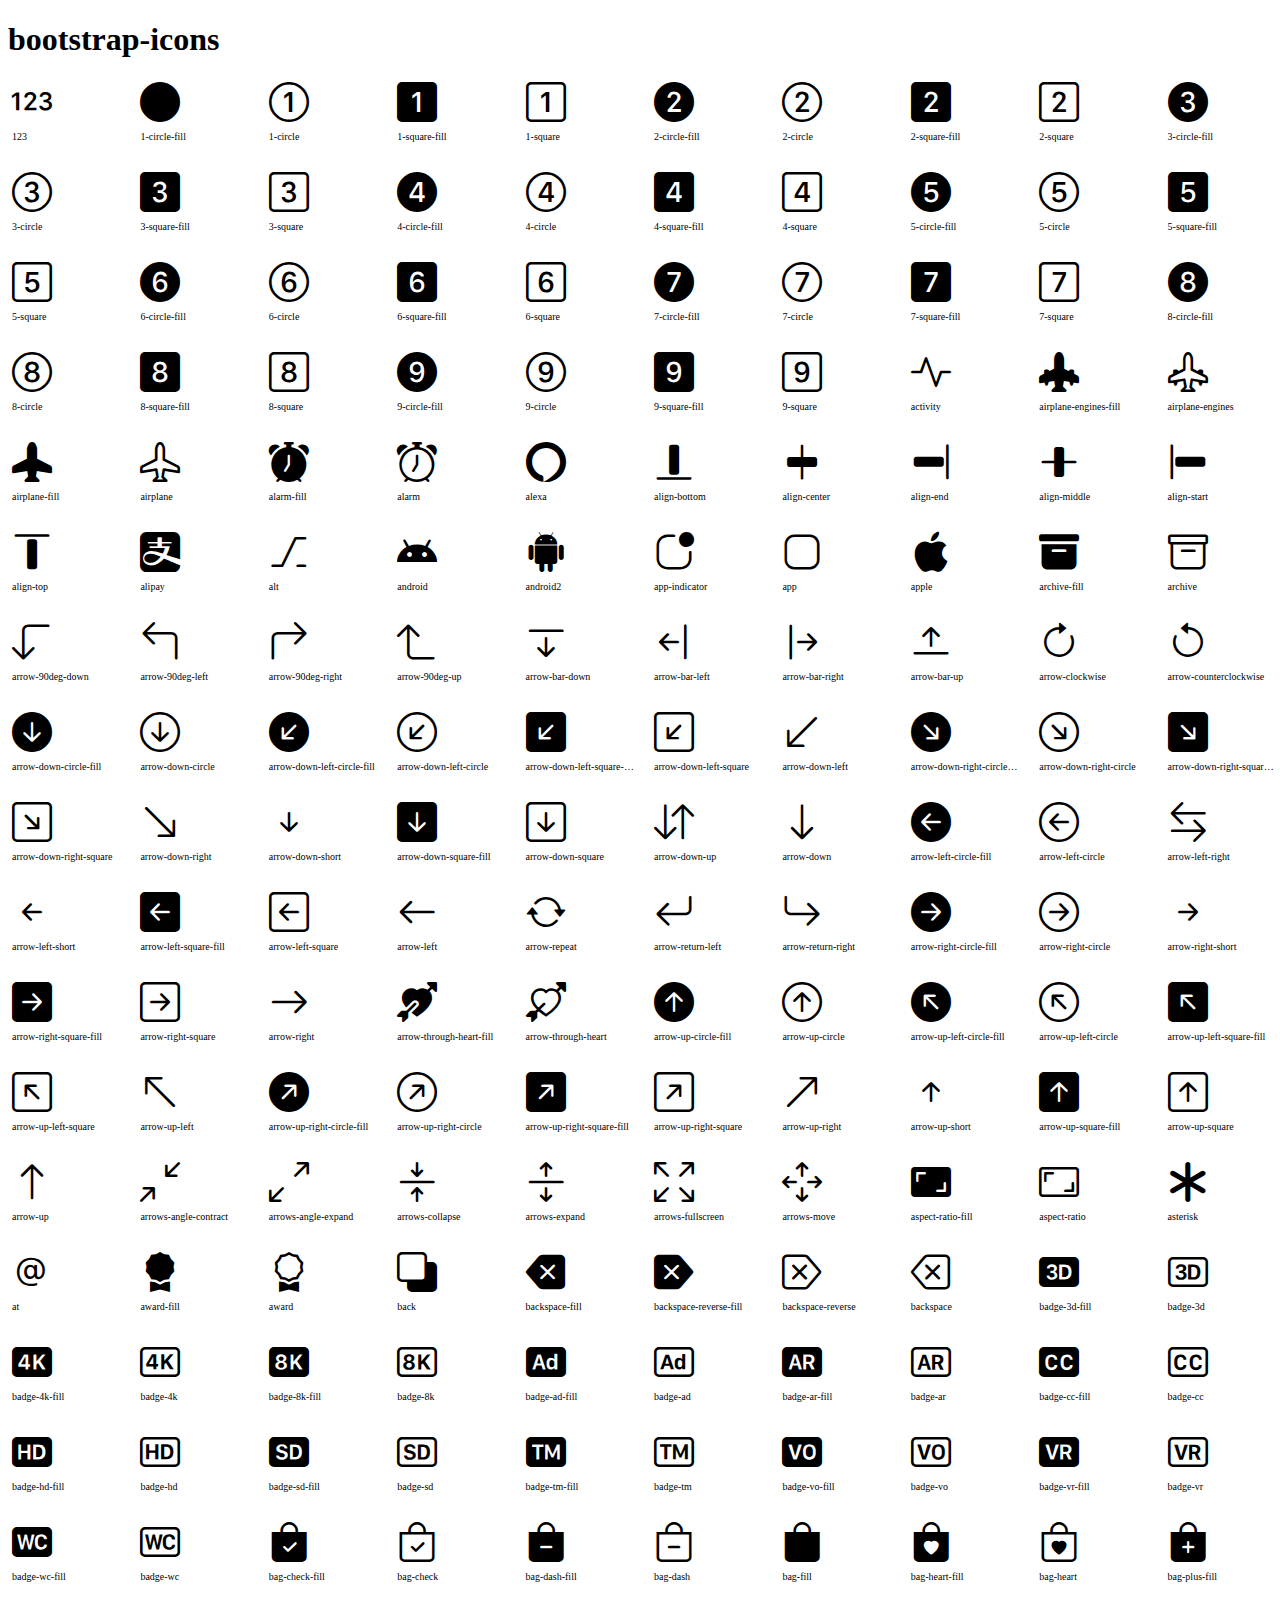
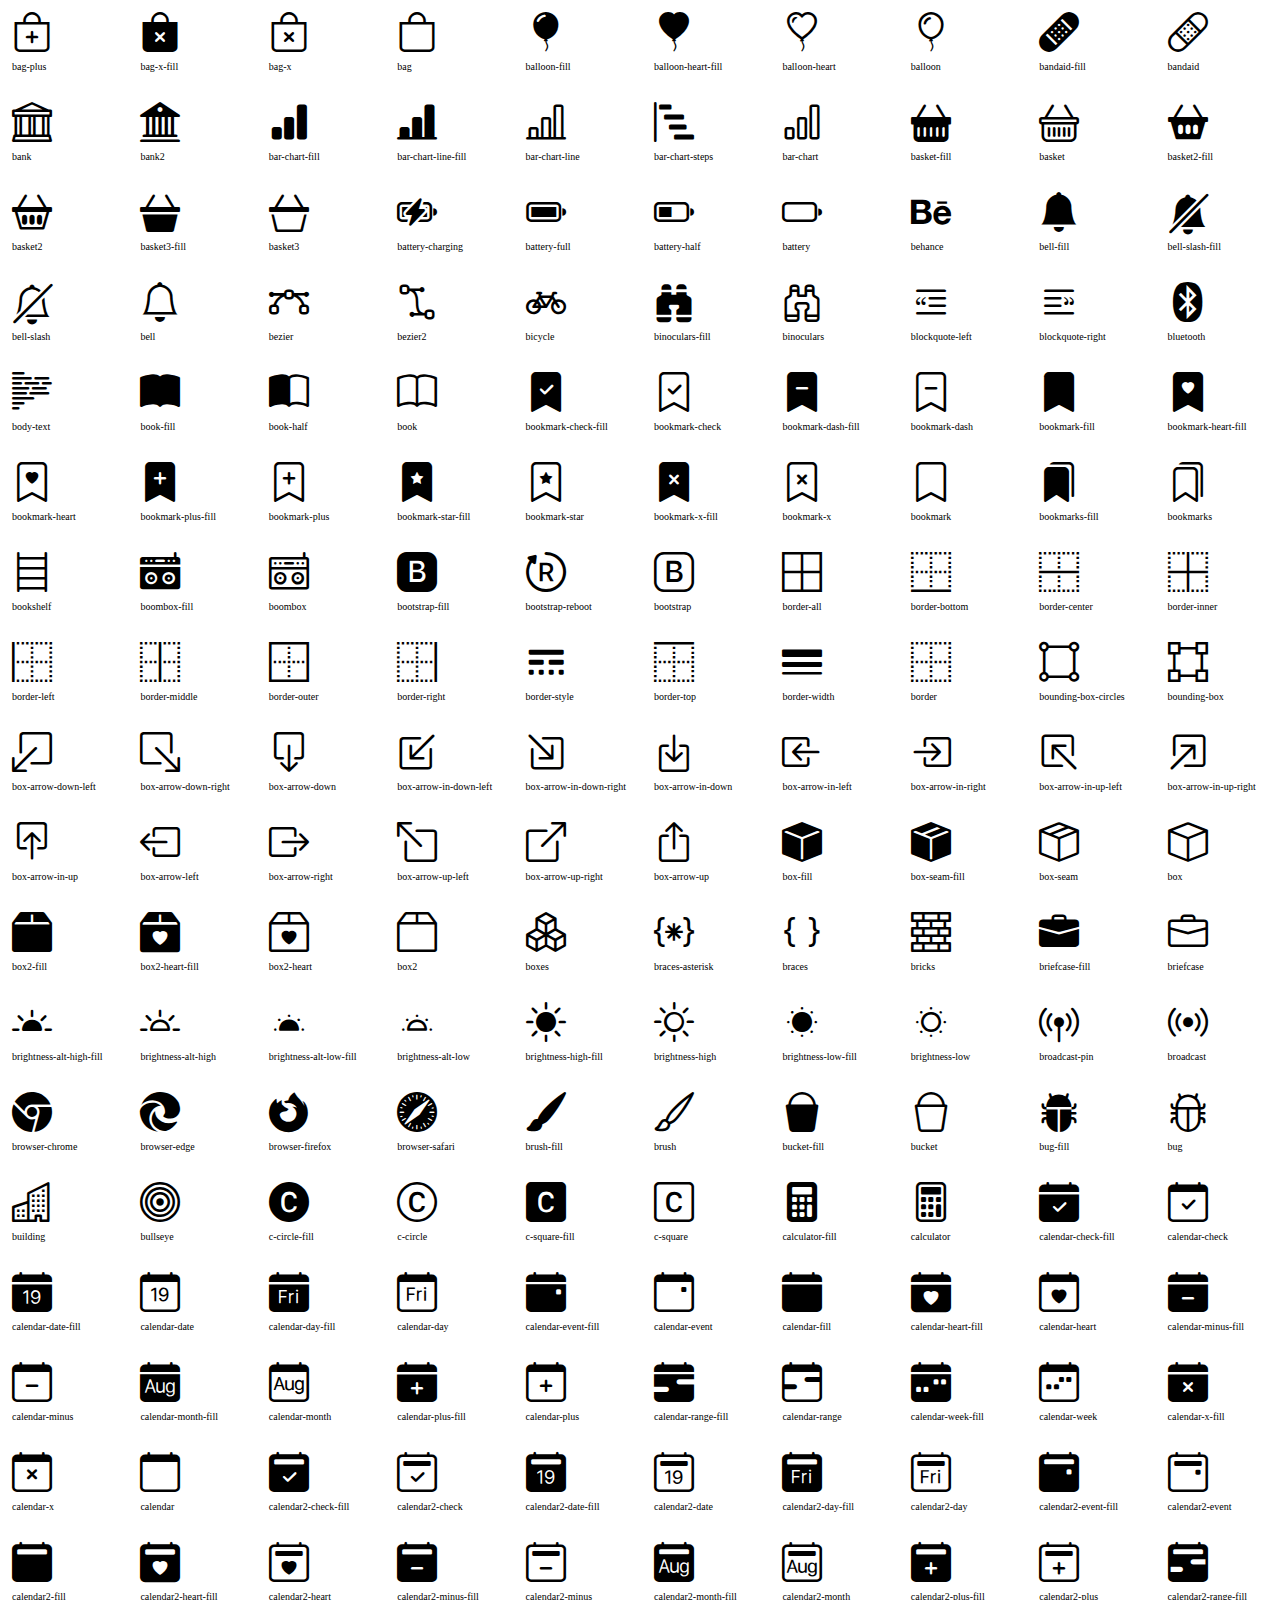
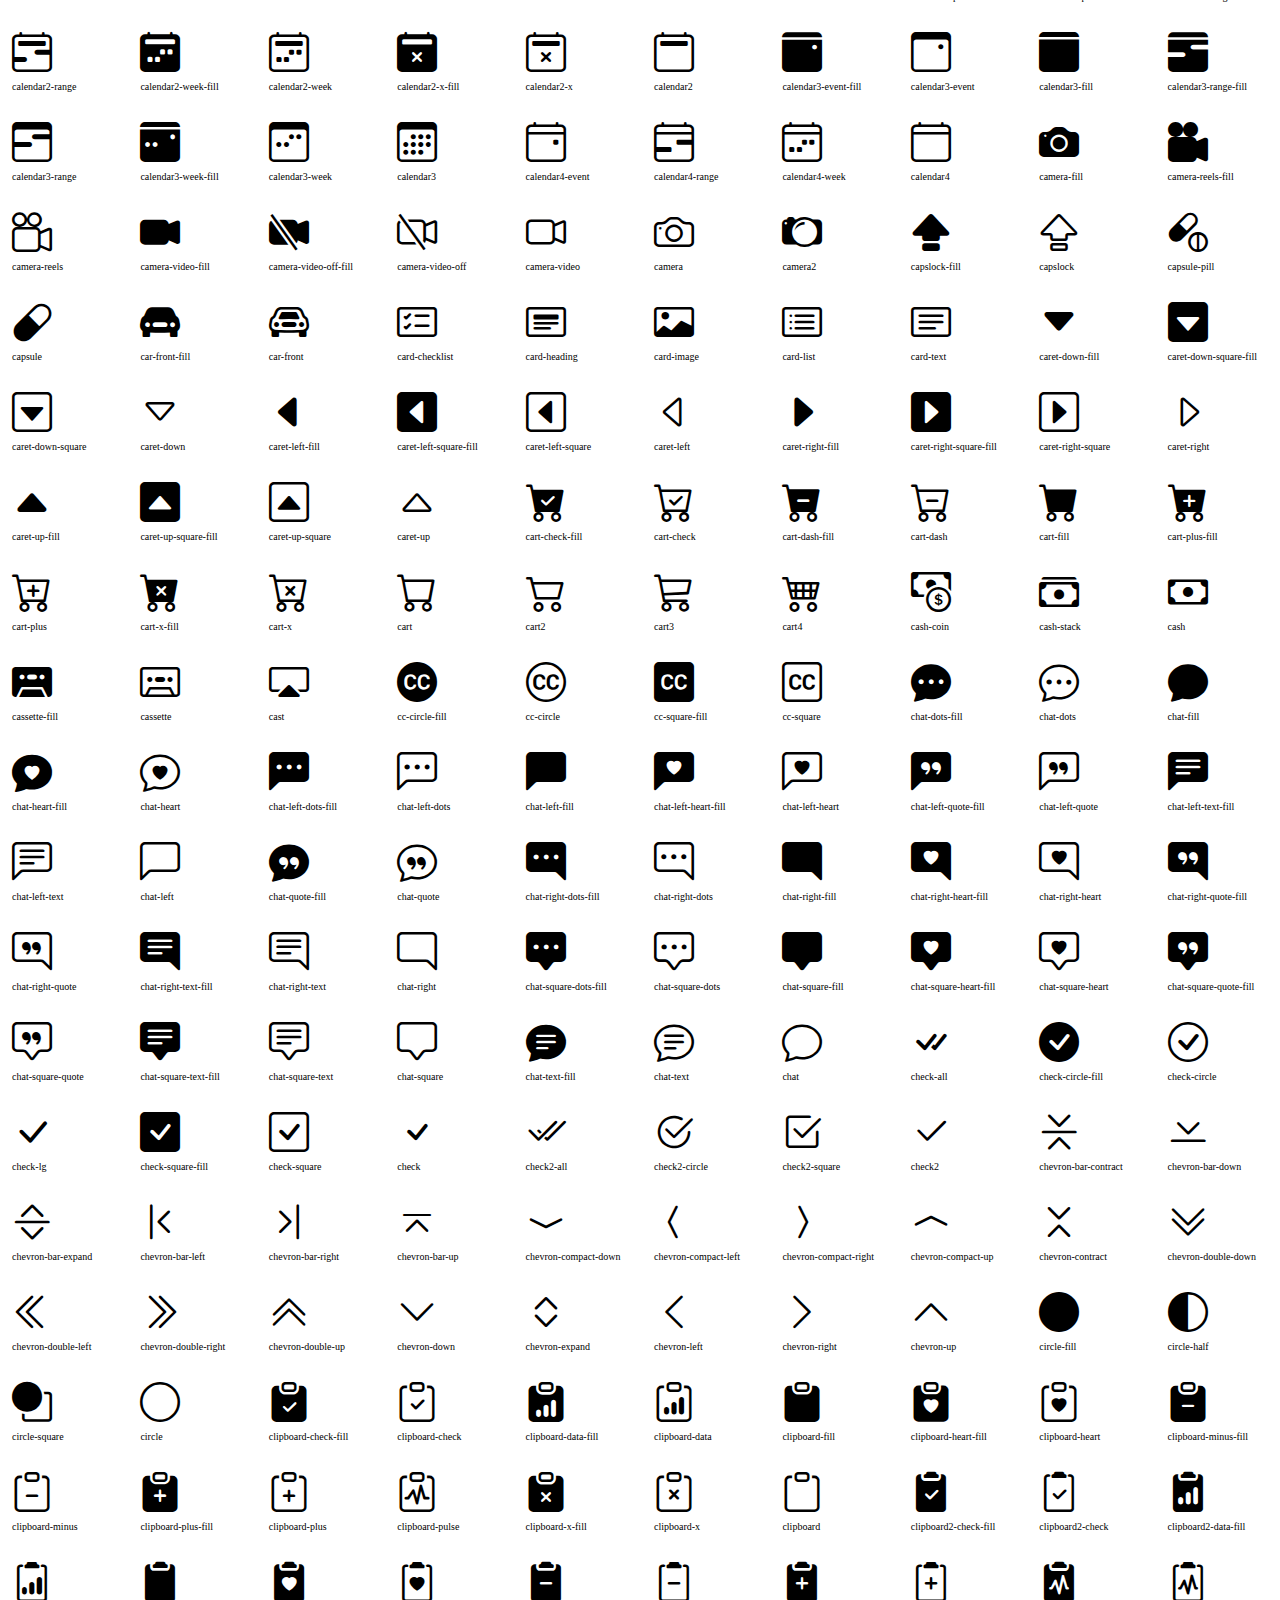
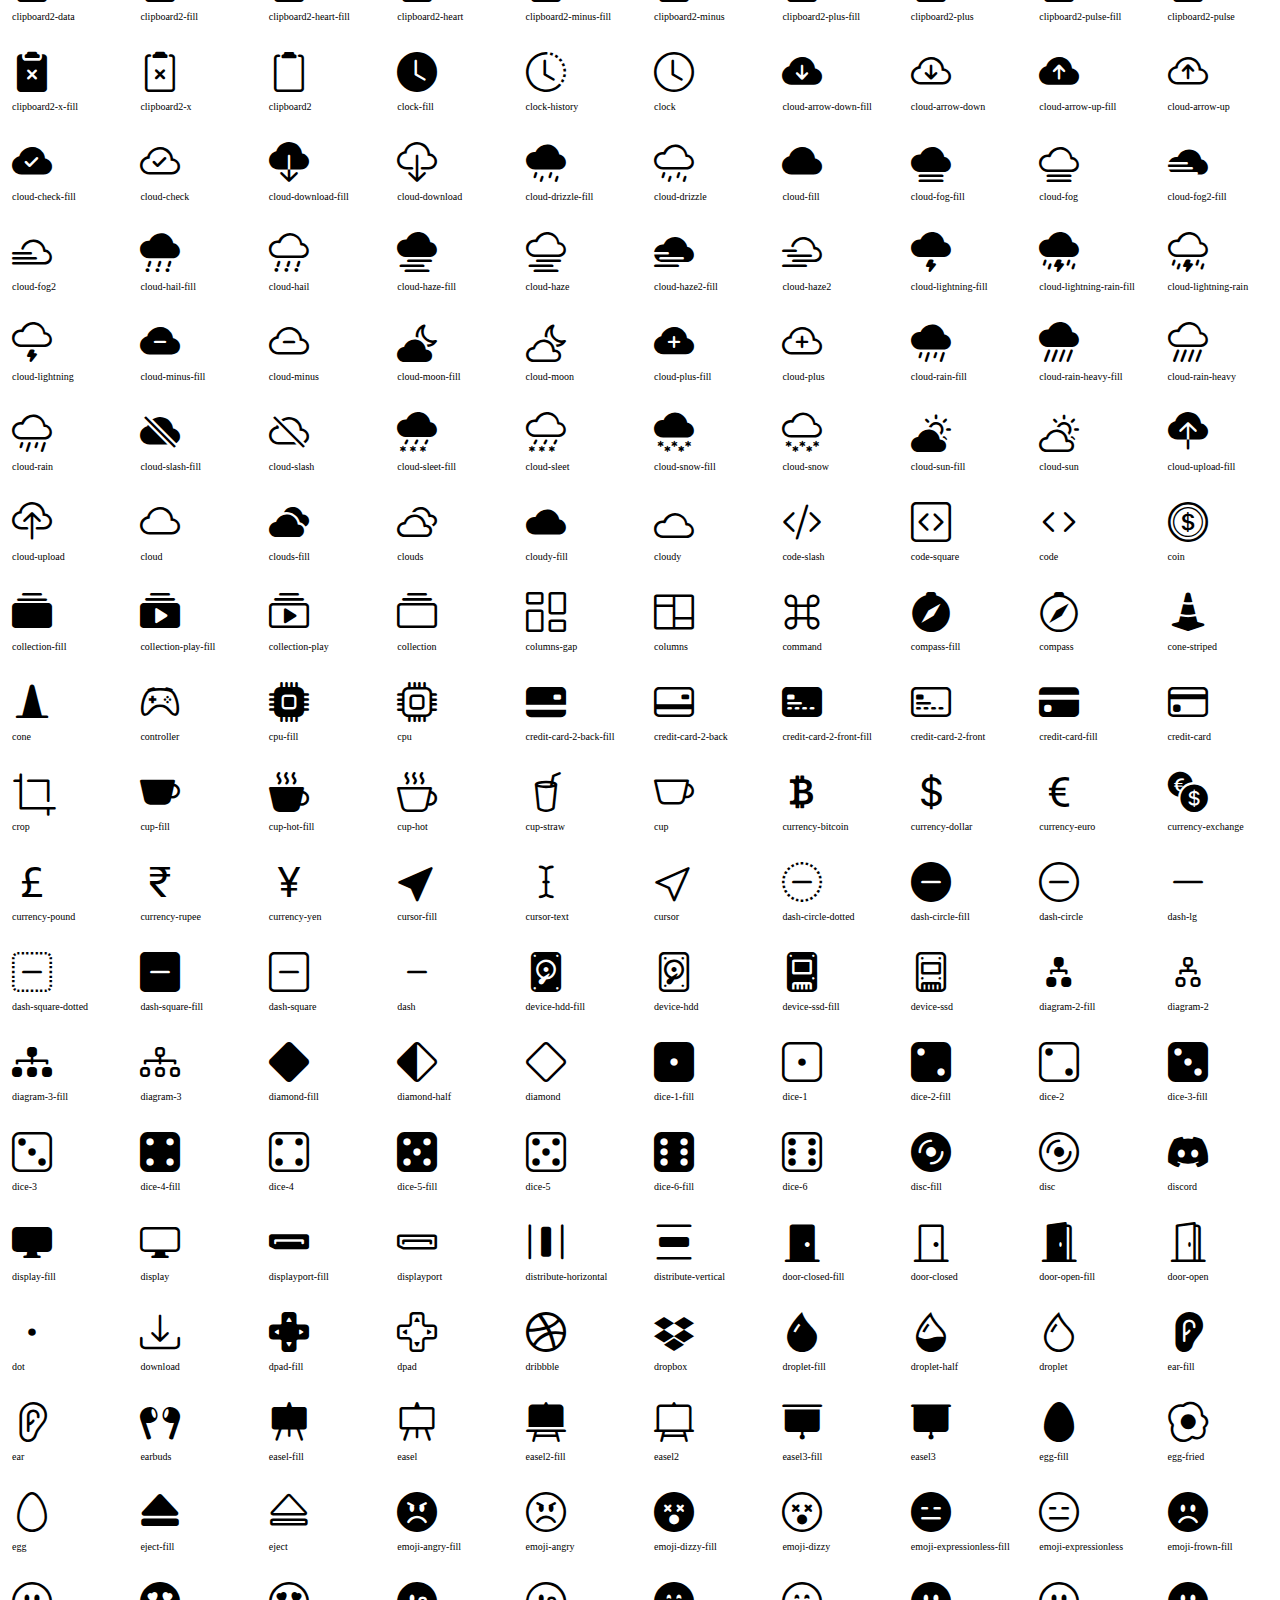
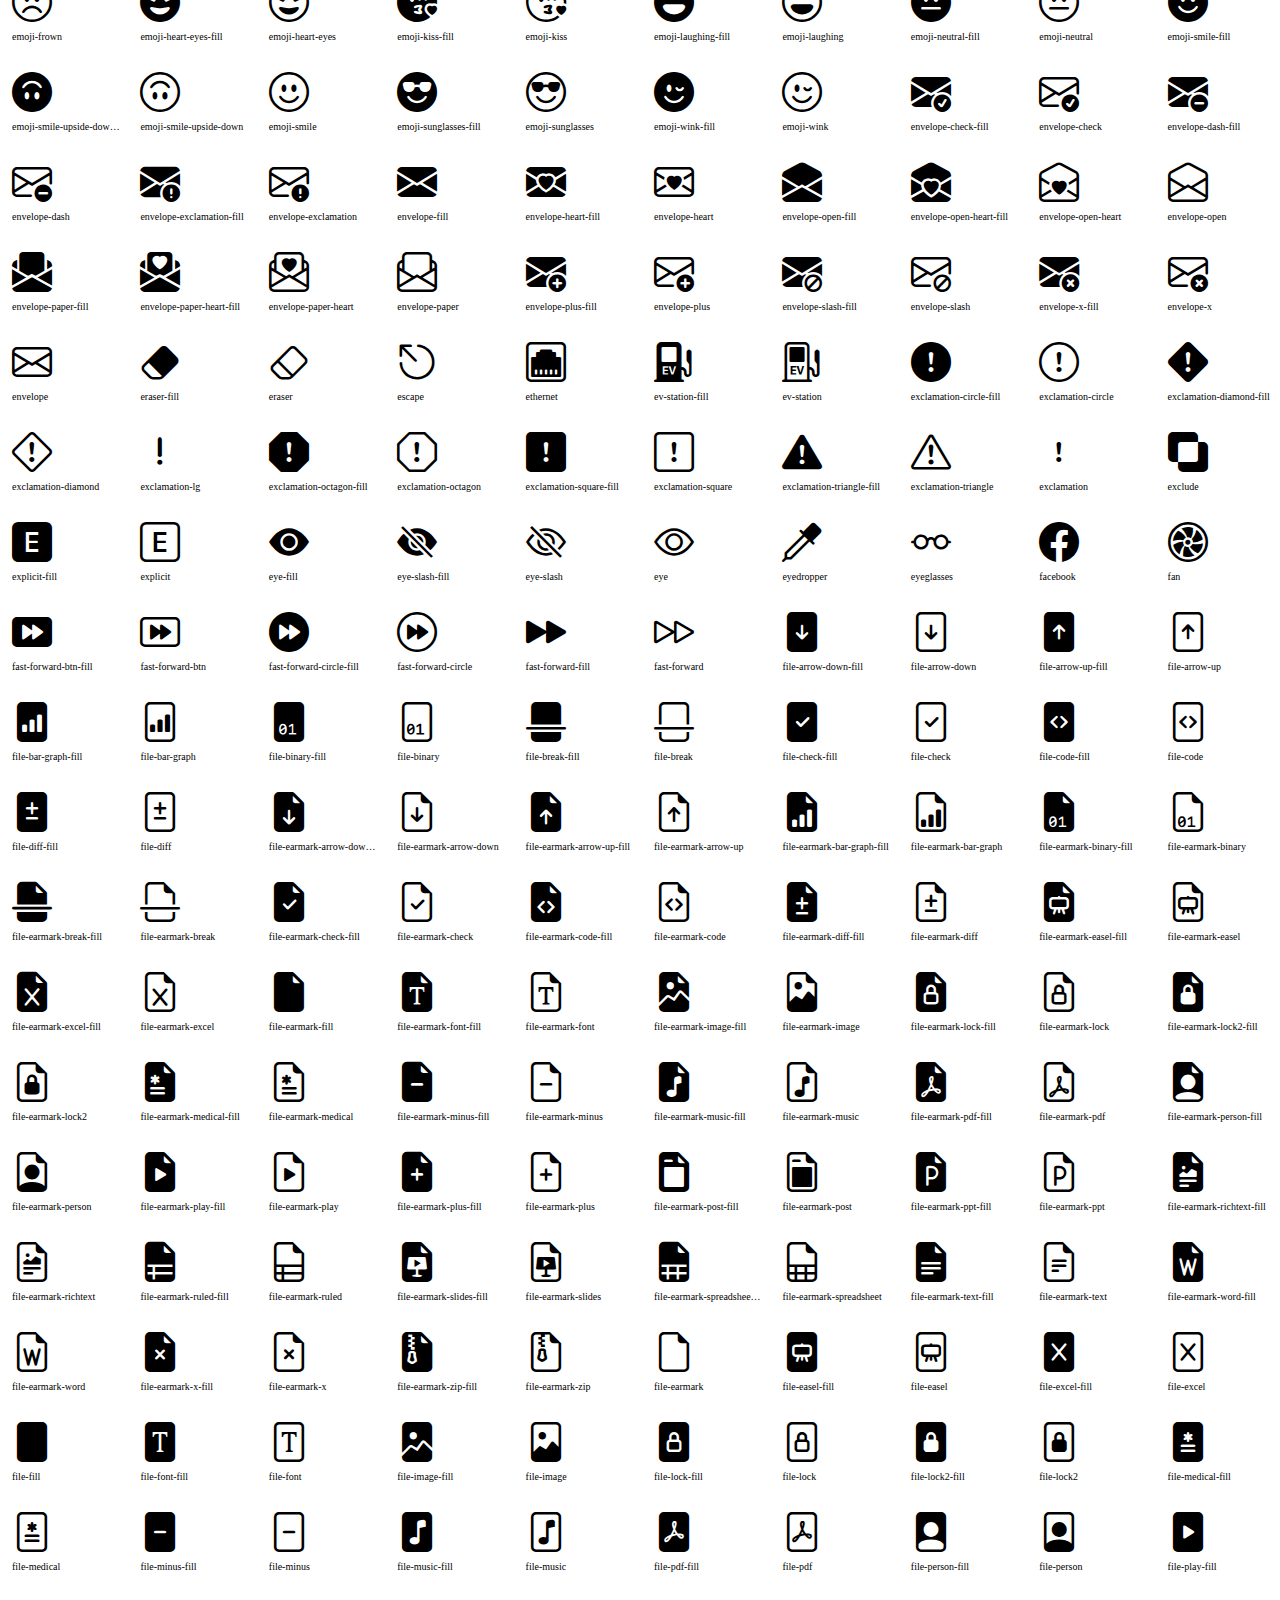
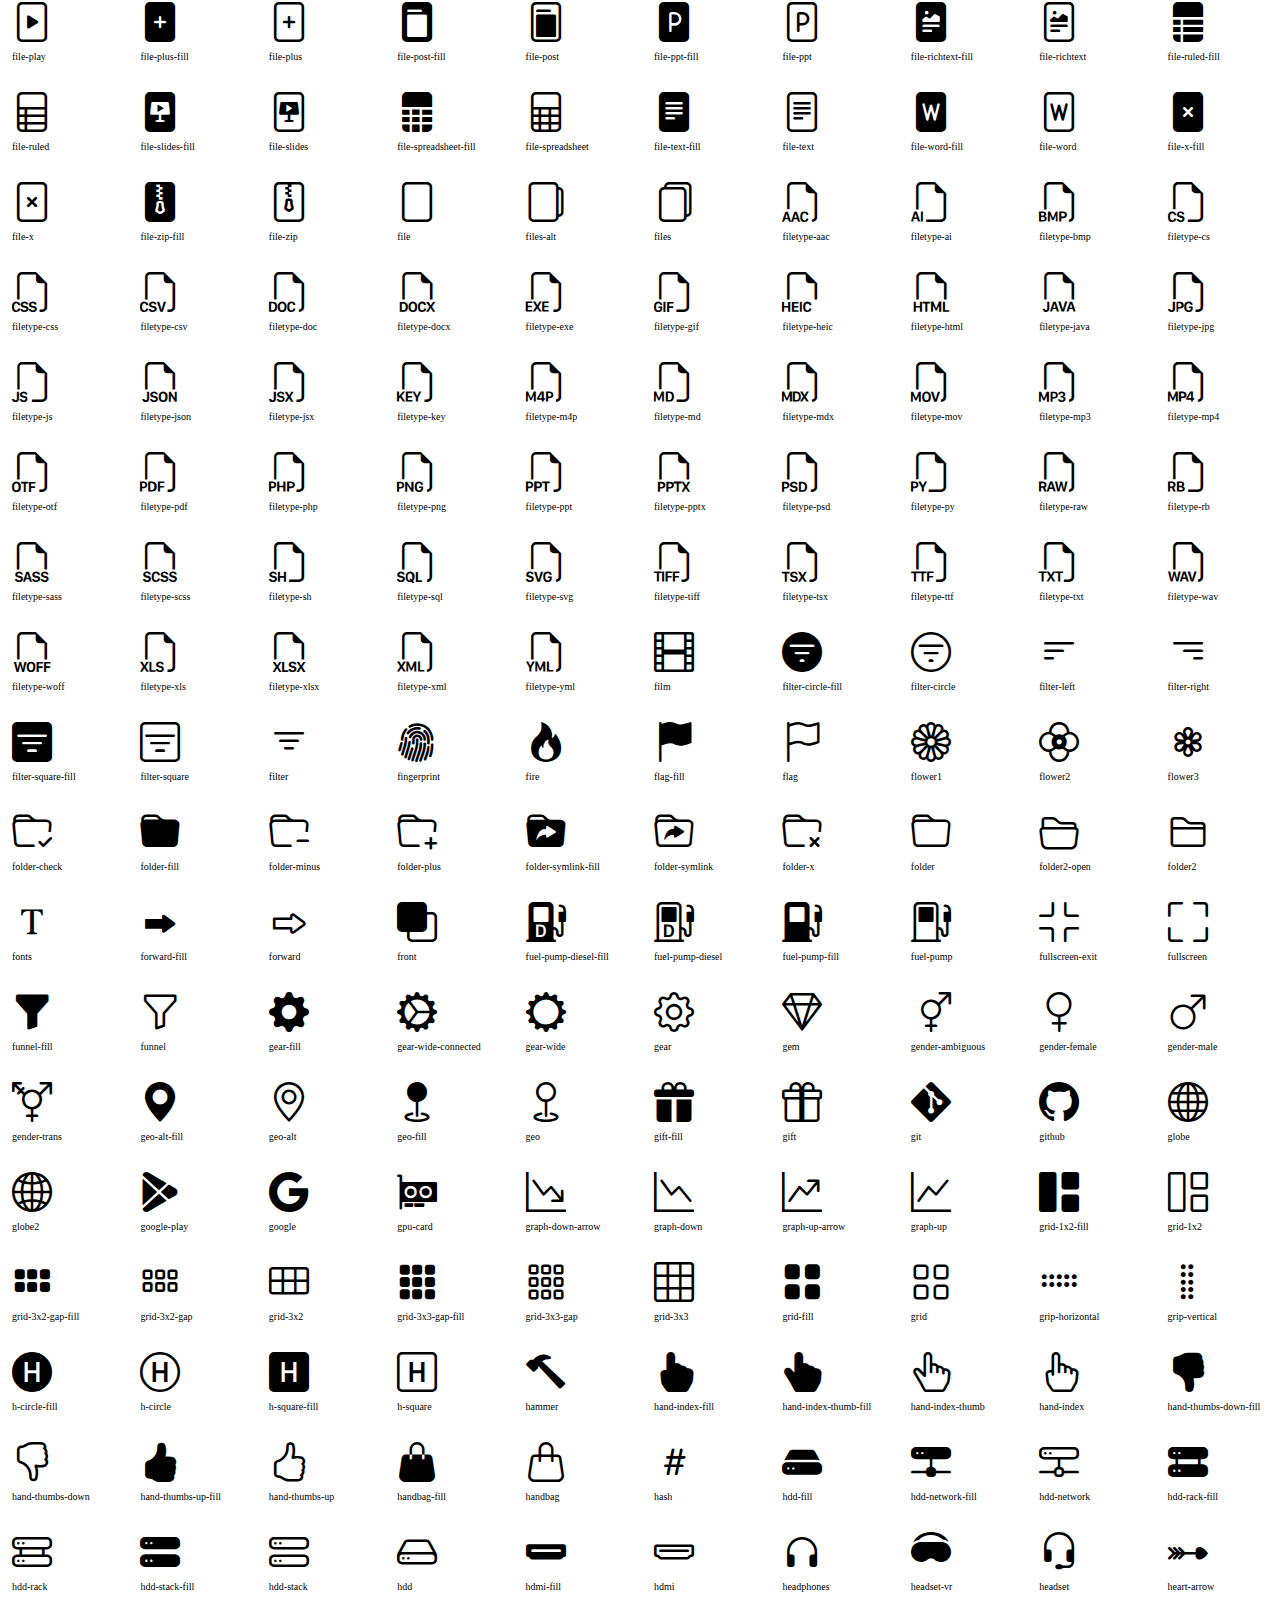
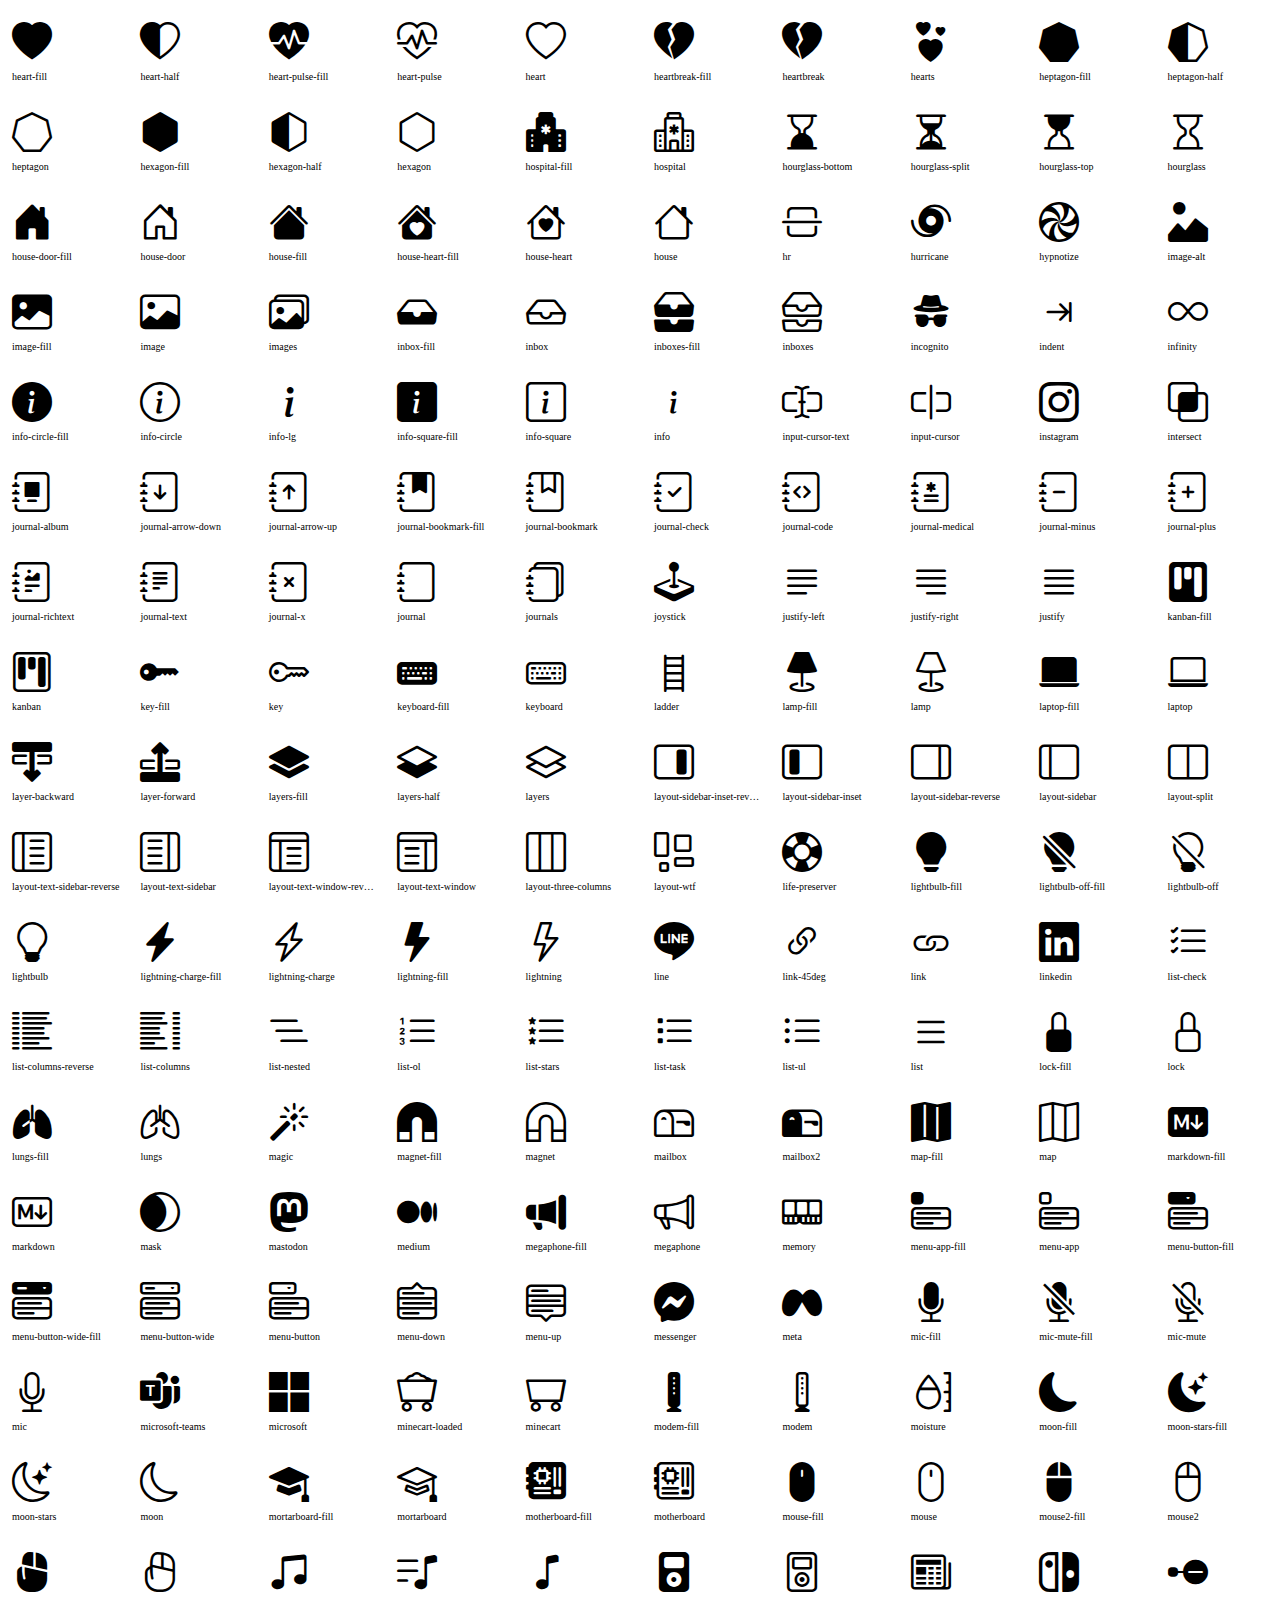
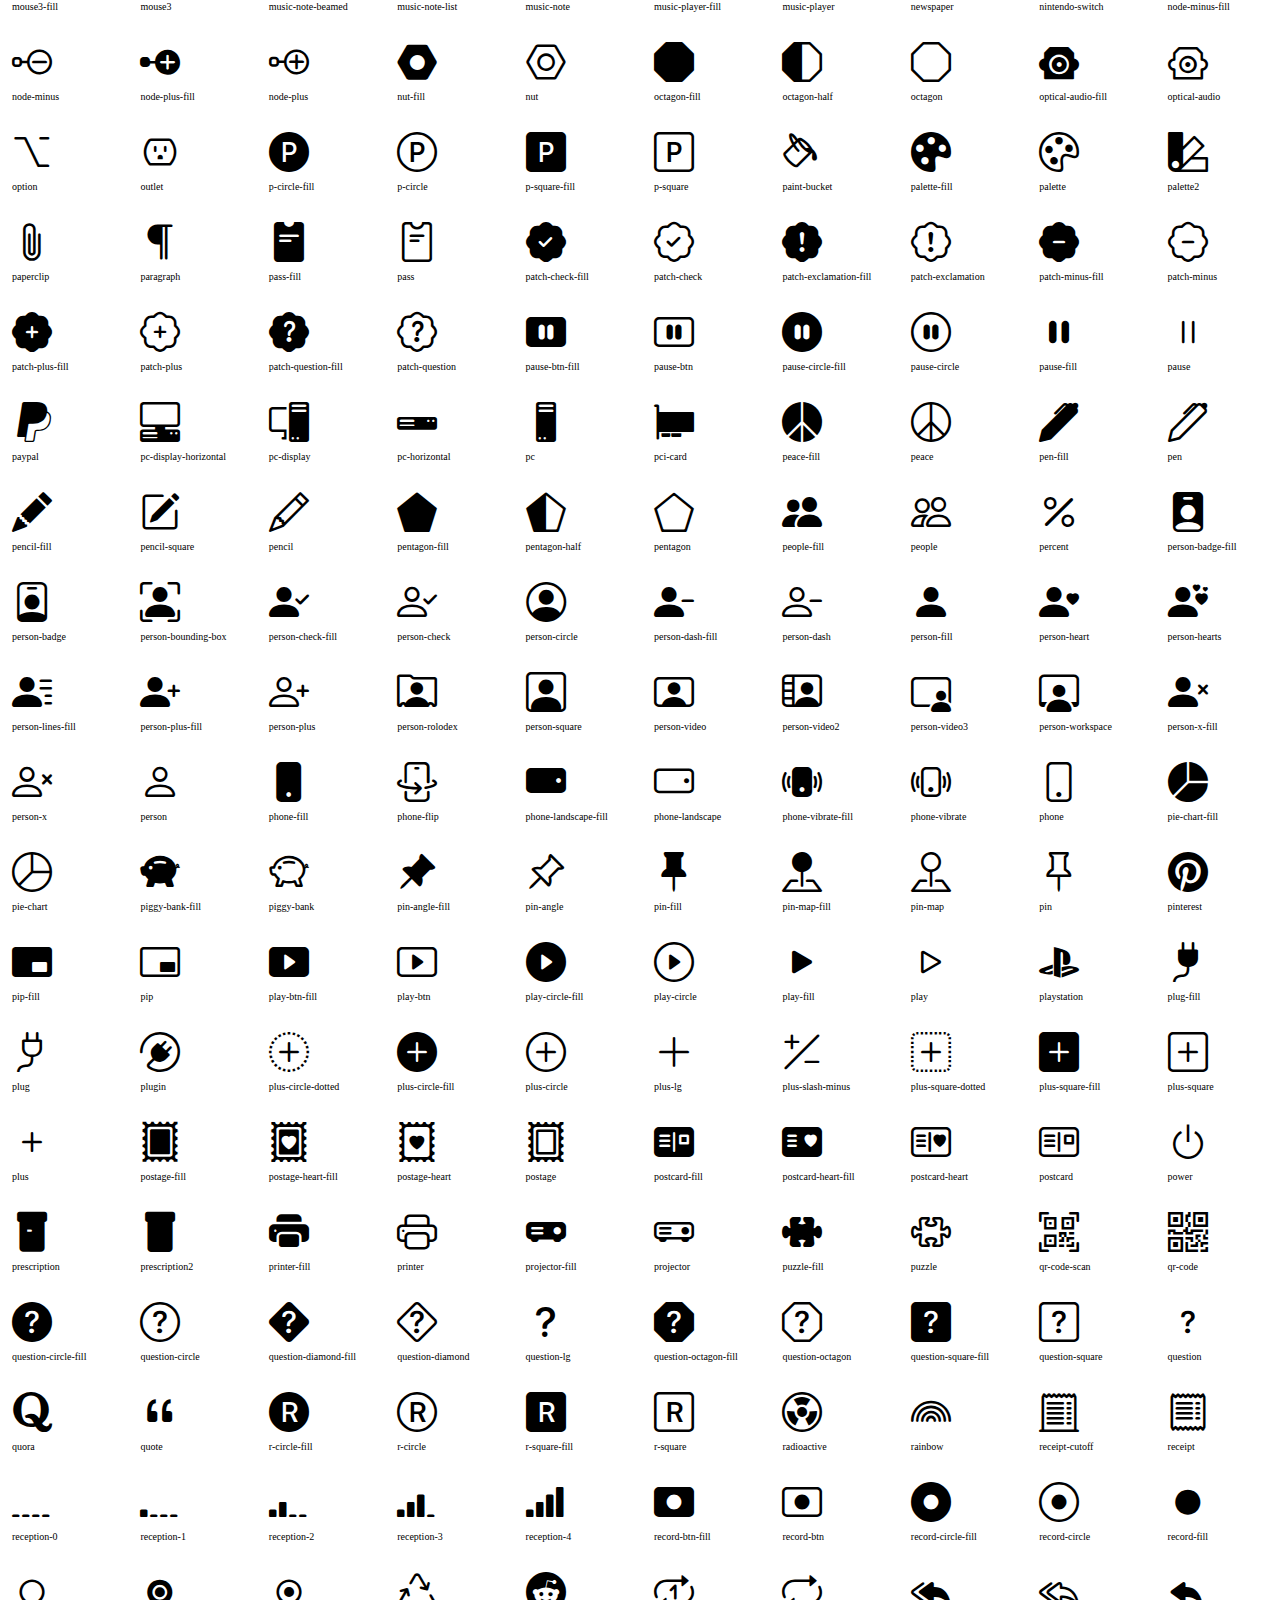
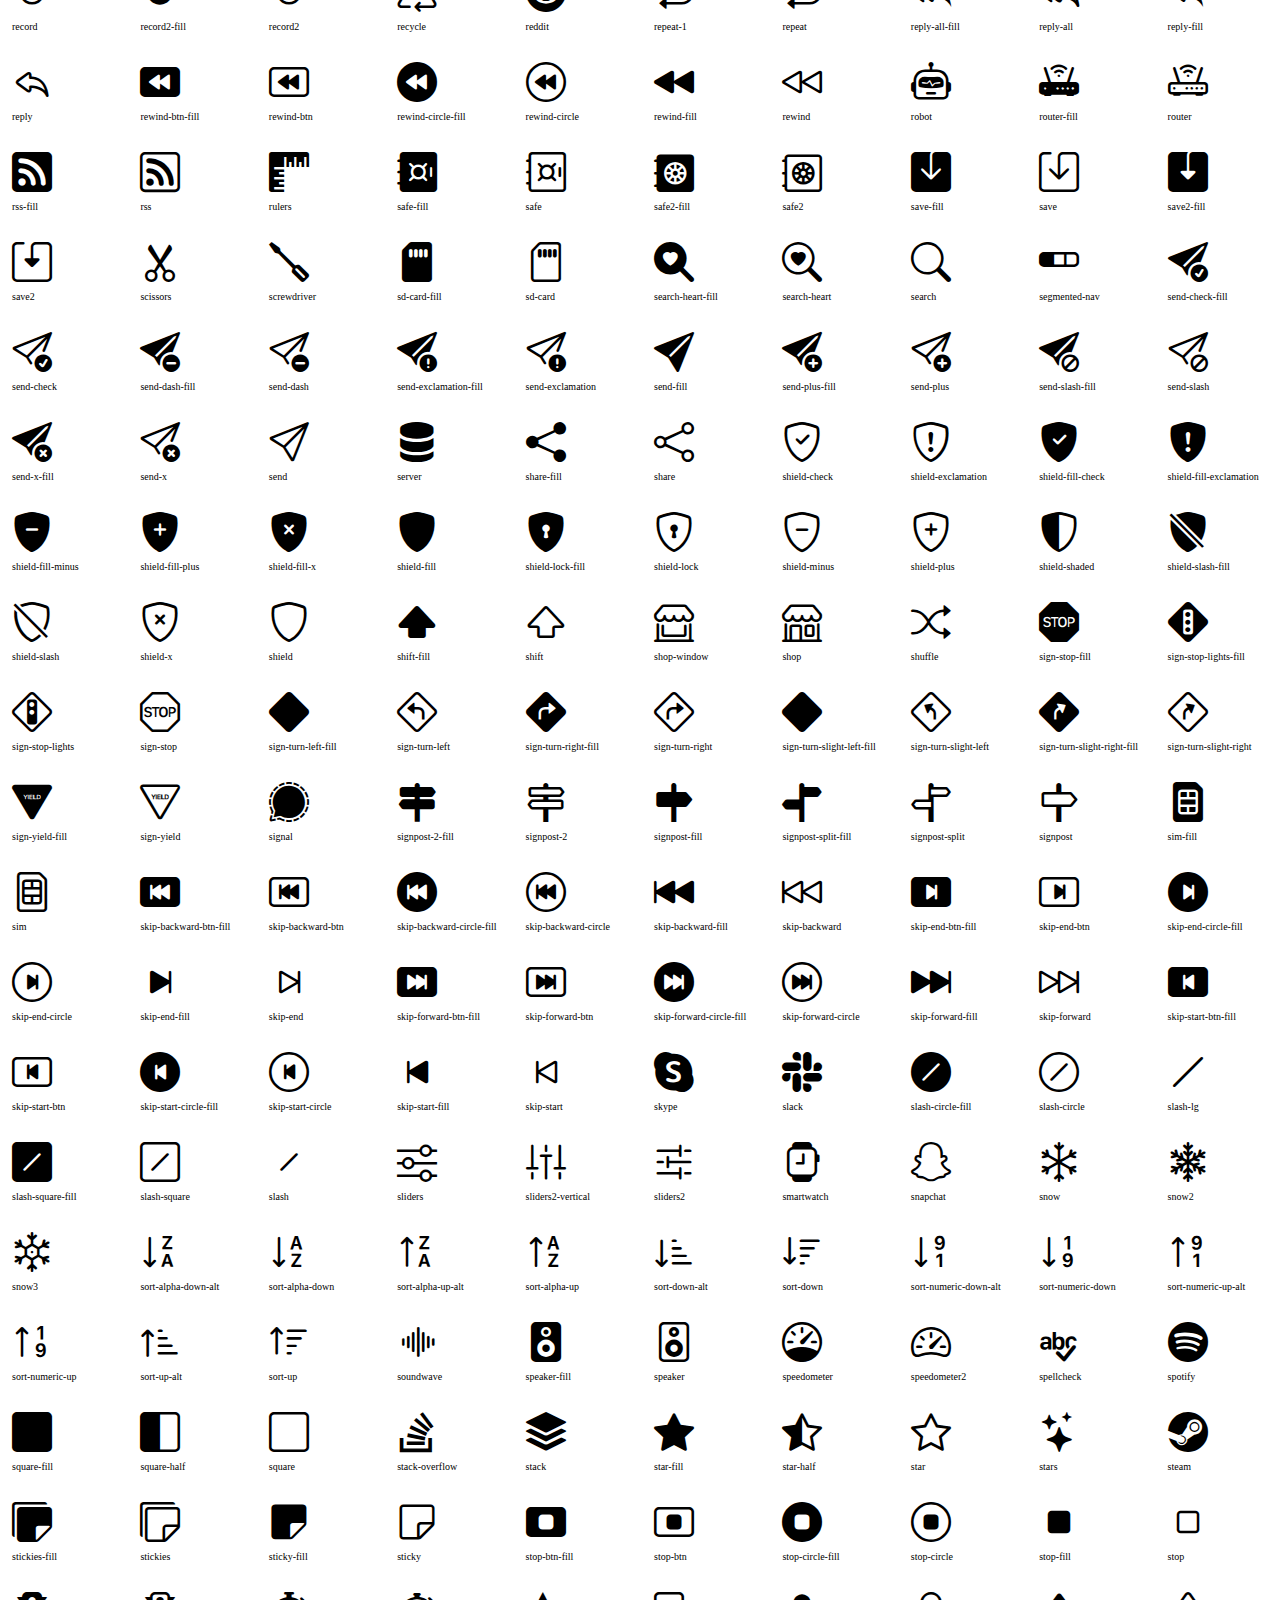
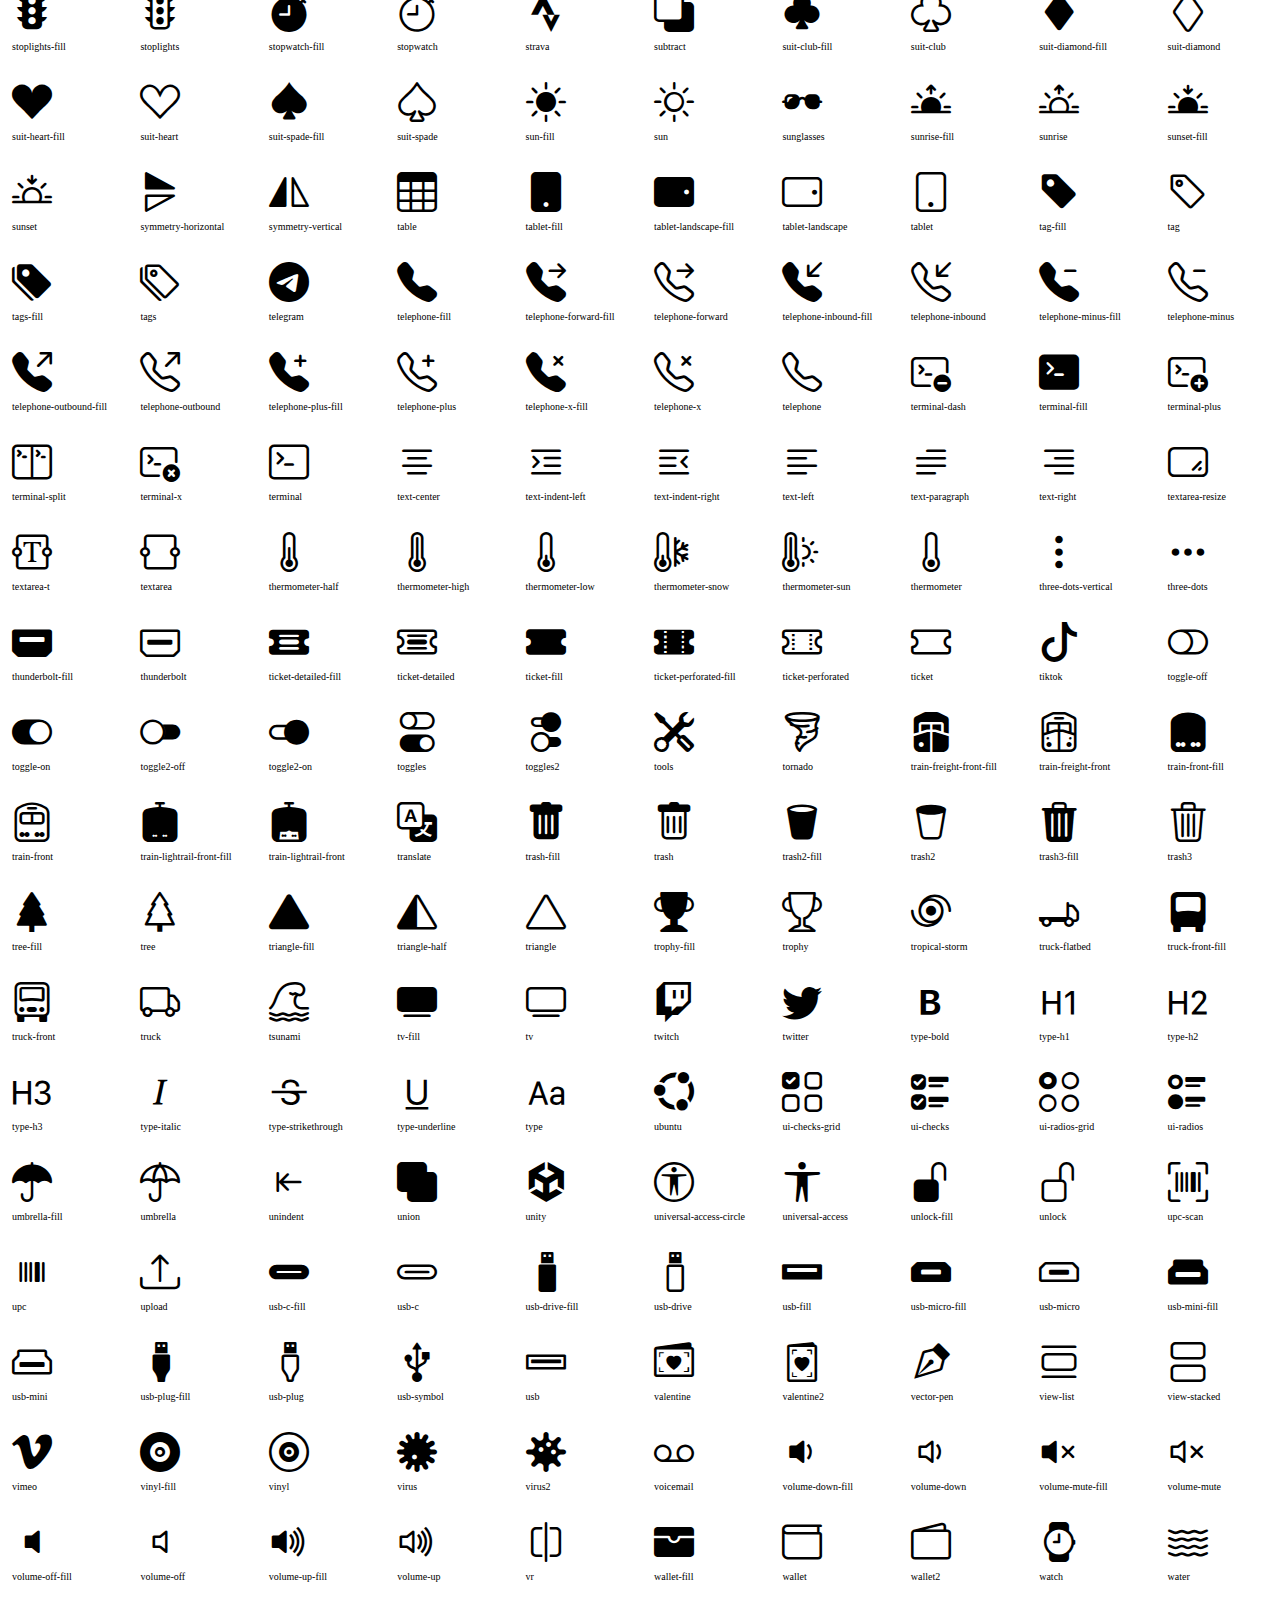
==== commit 3d503a90: "update" ====
--- a/assets/vendor/bootstrap-icons/index.html
+++ b/assets/vendor/bootstrap-icons/index.html
@@ -42,6 +42,174 @@
 
   <div class="icons">
     <div class="icon">
+      <i class="bi bi-123"></i>
+      <div class="label">123</div>
+    </div>
+    <div class="icon">
+      <i class="bi bi-1-circle-fill"></i>
+      <div class="label">1-circle-fill</div>
+    </div>
+    <div class="icon">
+      <i class="bi bi-1-circle"></i>
+      <div class="label">1-circle</div>
+    </div>
+    <div class="icon">
+      <i class="bi bi-1-square-fill"></i>
+      <div class="label">1-square-fill</div>
+    </div>
+    <div class="icon">
+      <i class="bi bi-1-square"></i>
+      <div class="label">1-square</div>
+    </div>
+    <div class="icon">
+      <i class="bi bi-2-circle-fill"></i>
+      <div class="label">2-circle-fill</div>
+    </div>
+    <div class="icon">
+      <i class="bi bi-2-circle"></i>
+      <div class="label">2-circle</div>
+    </div>
+    <div class="icon">
+      <i class="bi bi-2-square-fill"></i>
+      <div class="label">2-square-fill</div>
+    </div>
+    <div class="icon">
+      <i class="bi bi-2-square"></i>
+      <div class="label">2-square</div>
+    </div>
+    <div class="icon">
+      <i class="bi bi-3-circle-fill"></i>
+      <div class="label">3-circle-fill</div>
+    </div>
+    <div class="icon">
+      <i class="bi bi-3-circle"></i>
+      <div class="label">3-circle</div>
+    </div>
+    <div class="icon">
+      <i class="bi bi-3-square-fill"></i>
+      <div class="label">3-square-fill</div>
+    </div>
+    <div class="icon">
+      <i class="bi bi-3-square"></i>
+      <div class="label">3-square</div>
+    </div>
+    <div class="icon">
+      <i class="bi bi-4-circle-fill"></i>
+      <div class="label">4-circle-fill</div>
+    </div>
+    <div class="icon">
+      <i class="bi bi-4-circle"></i>
+      <div class="label">4-circle</div>
+    </div>
+    <div class="icon">
+      <i class="bi bi-4-square-fill"></i>
+      <div class="label">4-square-fill</div>
+    </div>
+    <div class="icon">
+      <i class="bi bi-4-square"></i>
+      <div class="label">4-square</div>
+    </div>
+    <div class="icon">
+      <i class="bi bi-5-circle-fill"></i>
+      <div class="label">5-circle-fill</div>
+    </div>
+    <div class="icon">
+      <i class="bi bi-5-circle"></i>
+      <div class="label">5-circle</div>
+    </div>
+    <div class="icon">
+      <i class="bi bi-5-square-fill"></i>
+      <div class="label">5-square-fill</div>
+    </div>
+    <div class="icon">
+      <i class="bi bi-5-square"></i>
+      <div class="label">5-square</div>
+    </div>
+    <div class="icon">
+      <i class="bi bi-6-circle-fill"></i>
+      <div class="label">6-circle-fill</div>
+    </div>
+    <div class="icon">
+      <i class="bi bi-6-circle"></i>
+      <div class="label">6-circle</div>
+    </div>
+    <div class="icon">
+      <i class="bi bi-6-square-fill"></i>
+      <div class="label">6-square-fill</div>
+    </div>
+    <div class="icon">
+      <i class="bi bi-6-square"></i>
+      <div class="label">6-square</div>
+    </div>
+    <div class="icon">
+      <i class="bi bi-7-circle-fill"></i>
+      <div class="label">7-circle-fill</div>
+    </div>
+    <div class="icon">
+      <i class="bi bi-7-circle"></i>
+      <div class="label">7-circle</div>
+    </div>
+    <div class="icon">
+      <i class="bi bi-7-square-fill"></i>
+      <div class="label">7-square-fill</div>
+    </div>
+    <div class="icon">
+      <i class="bi bi-7-square"></i>
+      <div class="label">7-square</div>
+    </div>
+    <div class="icon">
+      <i class="bi bi-8-circle-fill"></i>
+      <div class="label">8-circle-fill</div>
+    </div>
+    <div class="icon">
+      <i class="bi bi-8-circle"></i>
+      <div class="label">8-circle</div>
+    </div>
+    <div class="icon">
+      <i class="bi bi-8-square-fill"></i>
+      <div class="label">8-square-fill</div>
+    </div>
+    <div class="icon">
+      <i class="bi bi-8-square"></i>
+      <div class="label">8-square</div>
+    </div>
+    <div class="icon">
+      <i class="bi bi-9-circle-fill"></i>
+      <div class="label">9-circle-fill</div>
+    </div>
+    <div class="icon">
+      <i class="bi bi-9-circle"></i>
+      <div class="label">9-circle</div>
+    </div>
+    <div class="icon">
+      <i class="bi bi-9-square-fill"></i>
+      <div class="label">9-square-fill</div>
+    </div>
+    <div class="icon">
+      <i class="bi bi-9-square"></i>
+      <div class="label">9-square</div>
+    </div>
+    <div class="icon">
+      <i class="bi bi-activity"></i>
+      <div class="label">activity</div>
+    </div>
+    <div class="icon">
+      <i class="bi bi-airplane-engines-fill"></i>
+      <div class="label">airplane-engines-fill</div>
+    </div>
+    <div class="icon">
+      <i class="bi bi-airplane-engines"></i>
+      <div class="label">airplane-engines</div>
+    </div>
+    <div class="icon">
+      <i class="bi bi-airplane-fill"></i>
+      <div class="label">airplane-fill</div>
+    </div>
+    <div class="icon">
+      <i class="bi bi-airplane"></i>
+      <div class="label">airplane</div>
+    </div>
+    <div class="icon">
       <i class="bi bi-alarm-fill"></i>
       <div class="label">alarm-fill</div>
     </div>
@@ -50,6 +218,10 @@
       <div class="label">alarm</div>
     </div>
     <div class="icon">
+      <i class="bi bi-alexa"></i>
+      <div class="label">alexa</div>
+    </div>
+    <div class="icon">
       <i class="bi bi-align-bottom"></i>
       <div class="label">align-bottom</div>
     </div>
@@ -74,10 +246,22 @@
       <div class="label">align-top</div>
     </div>
     <div class="icon">
+      <i class="bi bi-alipay"></i>
+      <div class="label">alipay</div>
+    </div>
+    <div class="icon">
       <i class="bi bi-alt"></i>
       <div class="label">alt</div>
     </div>
     <div class="icon">
+      <i class="bi bi-android"></i>
+      <div class="label">android</div>
+    </div>
+    <div class="icon">
+      <i class="bi bi-android2"></i>
+      <div class="label">android2</div>
+    </div>
+    <div class="icon">
       <i class="bi bi-app-indicator"></i>
       <div class="label">app-indicator</div>
     </div>
@@ -86,6 +270,10 @@
       <div class="label">app</div>
     </div>
     <div class="icon">
+      <i class="bi bi-apple"></i>
+      <div class="label">apple</div>
+    </div>
+    <div class="icon">
       <i class="bi bi-archive-fill"></i>
       <div class="label">archive-fill</div>
     </div>
@@ -266,6 +454,14 @@
       <div class="label">arrow-right</div>
     </div>
     <div class="icon">
+      <i class="bi bi-arrow-through-heart-fill"></i>
+      <div class="label">arrow-through-heart-fill</div>
+    </div>
+    <div class="icon">
+      <i class="bi bi-arrow-through-heart"></i>
+      <div class="label">arrow-through-heart</div>
+    </div>
+    <div class="icon">
       <i class="bi bi-arrow-up-circle-fill"></i>
       <div class="label">arrow-up-circle-fill</div>
     </div>
@@ -454,6 +650,14 @@
       <div class="label">badge-hd</div>
     </div>
     <div class="icon">
+      <i class="bi bi-badge-sd-fill"></i>
+      <div class="label">badge-sd-fill</div>
+    </div>
+    <div class="icon">
+      <i class="bi bi-badge-sd"></i>
+      <div class="label">badge-sd</div>
+    </div>
+    <div class="icon">
       <i class="bi bi-badge-tm-fill"></i>
       <div class="label">badge-tm-fill</div>
     </div>
@@ -506,6 +710,14 @@
       <div class="label">bag-fill</div>
     </div>
     <div class="icon">
+      <i class="bi bi-bag-heart-fill"></i>
+      <div class="label">bag-heart-fill</div>
+    </div>
+    <div class="icon">
+      <i class="bi bi-bag-heart"></i>
+      <div class="label">bag-heart</div>
+    </div>
+    <div class="icon">
       <i class="bi bi-bag-plus-fill"></i>
       <div class="label">bag-plus-fill</div>
     </div>
@@ -526,6 +738,30 @@
       <div class="label">bag</div>
     </div>
     <div class="icon">
+      <i class="bi bi-balloon-fill"></i>
+      <div class="label">balloon-fill</div>
+    </div>
+    <div class="icon">
+      <i class="bi bi-balloon-heart-fill"></i>
+      <div class="label">balloon-heart-fill</div>
+    </div>
+    <div class="icon">
+      <i class="bi bi-balloon-heart"></i>
+      <div class="label">balloon-heart</div>
+    </div>
+    <div class="icon">
+      <i class="bi bi-balloon"></i>
+      <div class="label">balloon</div>
+    </div>
+    <div class="icon">
+      <i class="bi bi-bandaid-fill"></i>
+      <div class="label">bandaid-fill</div>
+    </div>
+    <div class="icon">
+      <i class="bi bi-bandaid"></i>
+      <div class="label">bandaid</div>
+    </div>
+    <div class="icon">
       <i class="bi bi-bank"></i>
       <div class="label">bank</div>
     </div>
@@ -594,6 +830,10 @@
       <div class="label">battery</div>
     </div>
     <div class="icon">
+      <i class="bi bi-behance"></i>
+      <div class="label">behance</div>
+    </div>
+    <div class="icon">
       <i class="bi bi-bell-fill"></i>
       <div class="label">bell-fill</div>
     </div>
@@ -638,6 +878,14 @@
       <div class="label">blockquote-right</div>
     </div>
     <div class="icon">
+      <i class="bi bi-bluetooth"></i>
+      <div class="label">bluetooth</div>
+    </div>
+    <div class="icon">
+      <i class="bi bi-body-text"></i>
+      <div class="label">body-text</div>
+    </div>
+    <div class="icon">
       <i class="bi bi-book-fill"></i>
       <div class="label">book-fill</div>
     </div>
@@ -718,6 +966,14 @@
       <div class="label">bookshelf</div>
     </div>
     <div class="icon">
+      <i class="bi bi-boombox-fill"></i>
+      <div class="label">boombox-fill</div>
+    </div>
+    <div class="icon">
+      <i class="bi bi-boombox"></i>
+      <div class="label">boombox</div>
+    </div>
+    <div class="icon">
       <i class="bi bi-bootstrap-fill"></i>
       <div class="label">bootstrap-fill</div>
     </div>
@@ -850,6 +1106,14 @@
       <div class="label">box-arrow-up</div>
     </div>
     <div class="icon">
+      <i class="bi bi-box-fill"></i>
+      <div class="label">box-fill</div>
+    </div>
+    <div class="icon">
+      <i class="bi bi-box-seam-fill"></i>
+      <div class="label">box-seam-fill</div>
+    </div>
+    <div class="icon">
       <i class="bi bi-box-seam"></i>
       <div class="label">box-seam</div>
     </div>
@@ -858,6 +1122,30 @@
       <div class="label">box</div>
     </div>
     <div class="icon">
+      <i class="bi bi-box2-fill"></i>
+      <div class="label">box2-fill</div>
+    </div>
+    <div class="icon">
+      <i class="bi bi-box2-heart-fill"></i>
+      <div class="label">box2-heart-fill</div>
+    </div>
+    <div class="icon">
+      <i class="bi bi-box2-heart"></i>
+      <div class="label">box2-heart</div>
+    </div>
+    <div class="icon">
+      <i class="bi bi-box2"></i>
+      <div class="label">box2</div>
+    </div>
+    <div class="icon">
+      <i class="bi bi-boxes"></i>
+      <div class="label">boxes</div>
+    </div>
+    <div class="icon">
+      <i class="bi bi-braces-asterisk"></i>
+      <div class="label">braces-asterisk</div>
+    </div>
+    <div class="icon">
       <i class="bi bi-braces"></i>
       <div class="label">braces</div>
     </div>
@@ -914,6 +1202,22 @@
       <div class="label">broadcast</div>
     </div>
     <div class="icon">
+      <i class="bi bi-browser-chrome"></i>
+      <div class="label">browser-chrome</div>
+    </div>
+    <div class="icon">
+      <i class="bi bi-browser-edge"></i>
+      <div class="label">browser-edge</div>
+    </div>
+    <div class="icon">
+      <i class="bi bi-browser-firefox"></i>
+      <div class="label">browser-firefox</div>
+    </div>
+    <div class="icon">
+      <i class="bi bi-browser-safari"></i>
+      <div class="label">browser-safari</div>
+    </div>
+    <div class="icon">
       <i class="bi bi-brush-fill"></i>
       <div class="label">brush-fill</div>
     </div>
@@ -946,6 +1250,22 @@
       <div class="label">bullseye</div>
     </div>
     <div class="icon">
+      <i class="bi bi-c-circle-fill"></i>
+      <div class="label">c-circle-fill</div>
+    </div>
+    <div class="icon">
+      <i class="bi bi-c-circle"></i>
+      <div class="label">c-circle</div>
+    </div>
+    <div class="icon">
+      <i class="bi bi-c-square-fill"></i>
+      <div class="label">c-square-fill</div>
+    </div>
+    <div class="icon">
+      <i class="bi bi-c-square"></i>
+      <div class="label">c-square</div>
+    </div>
+    <div class="icon">
       <i class="bi bi-calculator-fill"></i>
       <div class="label">calculator-fill</div>
     </div>
@@ -990,6 +1310,14 @@
       <div class="label">calendar-fill</div>
     </div>
     <div class="icon">
+      <i class="bi bi-calendar-heart-fill"></i>
+      <div class="label">calendar-heart-fill</div>
+    </div>
+    <div class="icon">
+      <i class="bi bi-calendar-heart"></i>
+      <div class="label">calendar-heart</div>
+    </div>
+    <div class="icon">
       <i class="bi bi-calendar-minus-fill"></i>
       <div class="label">calendar-minus-fill</div>
     </div>
@@ -1078,6 +1406,14 @@
       <div class="label">calendar2-fill</div>
     </div>
     <div class="icon">
+      <i class="bi bi-calendar2-heart-fill"></i>
+      <div class="label">calendar2-heart-fill</div>
+    </div>
+    <div class="icon">
+      <i class="bi bi-calendar2-heart"></i>
+      <div class="label">calendar2-heart</div>
+    </div>
+    <div class="icon">
       <i class="bi bi-calendar2-minus-fill"></i>
       <div class="label">calendar2-minus-fill</div>
     </div>
@@ -1222,6 +1558,22 @@
       <div class="label">capslock</div>
     </div>
     <div class="icon">
+      <i class="bi bi-capsule-pill"></i>
+      <div class="label">capsule-pill</div>
+    </div>
+    <div class="icon">
+      <i class="bi bi-capsule"></i>
+      <div class="label">capsule</div>
+    </div>
+    <div class="icon">
+      <i class="bi bi-car-front-fill"></i>
+      <div class="label">car-front-fill</div>
+    </div>
+    <div class="icon">
+      <i class="bi bi-car-front"></i>
+      <div class="label">car-front</div>
+    </div>
+    <div class="icon">
       <i class="bi bi-card-checklist"></i>
       <div class="label">card-checklist</div>
     </div>
@@ -1370,10 +1722,34 @@
       <div class="label">cash</div>
     </div>
     <div class="icon">
+      <i class="bi bi-cassette-fill"></i>
+      <div class="label">cassette-fill</div>
+    </div>
+    <div class="icon">
+      <i class="bi bi-cassette"></i>
+      <div class="label">cassette</div>
+    </div>
+    <div class="icon">
       <i class="bi bi-cast"></i>
       <div class="label">cast</div>
     </div>
     <div class="icon">
+      <i class="bi bi-cc-circle-fill"></i>
+      <div class="label">cc-circle-fill</div>
+    </div>
+    <div class="icon">
+      <i class="bi bi-cc-circle"></i>
+      <div class="label">cc-circle</div>
+    </div>
+    <div class="icon">
+      <i class="bi bi-cc-square-fill"></i>
+      <div class="label">cc-square-fill</div>
+    </div>
+    <div class="icon">
+      <i class="bi bi-cc-square"></i>
+      <div class="label">cc-square</div>
+    </div>
+    <div class="icon">
       <i class="bi bi-chat-dots-fill"></i>
       <div class="label">chat-dots-fill</div>
     </div>
@@ -1386,6 +1762,14 @@
       <div class="label">chat-fill</div>
     </div>
     <div class="icon">
+      <i class="bi bi-chat-heart-fill"></i>
+      <div class="label">chat-heart-fill</div>
+    </div>
+    <div class="icon">
+      <i class="bi bi-chat-heart"></i>
+      <div class="label">chat-heart</div>
+    </div>
+    <div class="icon">
       <i class="bi bi-chat-left-dots-fill"></i>
       <div class="label">chat-left-dots-fill</div>
     </div>
@@ -1398,6 +1782,14 @@
       <div class="label">chat-left-fill</div>
     </div>
     <div class="icon">
+      <i class="bi bi-chat-left-heart-fill"></i>
+      <div class="label">chat-left-heart-fill</div>
+    </div>
+    <div class="icon">
+      <i class="bi bi-chat-left-heart"></i>
+      <div class="label">chat-left-heart</div>
+    </div>
+    <div class="icon">
       <i class="bi bi-chat-left-quote-fill"></i>
       <div class="label">chat-left-quote-fill</div>
     </div>
@@ -1438,6 +1830,14 @@
       <div class="label">chat-right-fill</div>
     </div>
     <div class="icon">
+      <i class="bi bi-chat-right-heart-fill"></i>
+      <div class="label">chat-right-heart-fill</div>
+    </div>
+    <div class="icon">
+      <i class="bi bi-chat-right-heart"></i>
+      <div class="label">chat-right-heart</div>
+    </div>
+    <div class="icon">
       <i class="bi bi-chat-right-quote-fill"></i>
       <div class="label">chat-right-quote-fill</div>
     </div>
@@ -1470,6 +1870,14 @@
       <div class="label">chat-square-fill</div>
     </div>
     <div class="icon">
+      <i class="bi bi-chat-square-heart-fill"></i>
+      <div class="label">chat-square-heart-fill</div>
+    </div>
+    <div class="icon">
+      <i class="bi bi-chat-square-heart"></i>
+      <div class="label">chat-square-heart</div>
+    </div>
+    <div class="icon">
       <i class="bi bi-chat-square-quote-fill"></i>
       <div class="label">chat-square-quote-fill</div>
     </div>
@@ -1642,22 +2050,58 @@
       <div class="label">circle</div>
     </div>
     <div class="icon">
+      <i class="bi bi-clipboard-check-fill"></i>
+      <div class="label">clipboard-check-fill</div>
+    </div>
+    <div class="icon">
       <i class="bi bi-clipboard-check"></i>
       <div class="label">clipboard-check</div>
     </div>
     <div class="icon">
+      <i class="bi bi-clipboard-data-fill"></i>
+      <div class="label">clipboard-data-fill</div>
+    </div>
+    <div class="icon">
       <i class="bi bi-clipboard-data"></i>
       <div class="label">clipboard-data</div>
     </div>
     <div class="icon">
+      <i class="bi bi-clipboard-fill"></i>
+      <div class="label">clipboard-fill</div>
+    </div>
+    <div class="icon">
+      <i class="bi bi-clipboard-heart-fill"></i>
+      <div class="label">clipboard-heart-fill</div>
+    </div>
+    <div class="icon">
+      <i class="bi bi-clipboard-heart"></i>
+      <div class="label">clipboard-heart</div>
+    </div>
+    <div class="icon">
+      <i class="bi bi-clipboard-minus-fill"></i>
+      <div class="label">clipboard-minus-fill</div>
+    </div>
+    <div class="icon">
       <i class="bi bi-clipboard-minus"></i>
       <div class="label">clipboard-minus</div>
     </div>
     <div class="icon">
+      <i class="bi bi-clipboard-plus-fill"></i>
+      <div class="label">clipboard-plus-fill</div>
+    </div>
+    <div class="icon">
       <i class="bi bi-clipboard-plus"></i>
       <div class="label">clipboard-plus</div>
     </div>
     <div class="icon">
+      <i class="bi bi-clipboard-pulse"></i>
+      <div class="label">clipboard-pulse</div>
+    </div>
+    <div class="icon">
+      <i class="bi bi-clipboard-x-fill"></i>
+      <div class="label">clipboard-x-fill</div>
+    </div>
+    <div class="icon">
       <i class="bi bi-clipboard-x"></i>
       <div class="label">clipboard-x</div>
     </div>
@@ -1666,6 +2110,70 @@
       <div class="label">clipboard</div>
     </div>
     <div class="icon">
+      <i class="bi bi-clipboard2-check-fill"></i>
+      <div class="label">clipboard2-check-fill</div>
+    </div>
+    <div class="icon">
+      <i class="bi bi-clipboard2-check"></i>
+      <div class="label">clipboard2-check</div>
+    </div>
+    <div class="icon">
+      <i class="bi bi-clipboard2-data-fill"></i>
+      <div class="label">clipboard2-data-fill</div>
+    </div>
+    <div class="icon">
+      <i class="bi bi-clipboard2-data"></i>
+      <div class="label">clipboard2-data</div>
+    </div>
+    <div class="icon">
+      <i class="bi bi-clipboard2-fill"></i>
+      <div class="label">clipboard2-fill</div>
+    </div>
+    <div class="icon">
+      <i class="bi bi-clipboard2-heart-fill"></i>
+      <div class="label">clipboard2-heart-fill</div>
+    </div>
+    <div class="icon">
+      <i class="bi bi-clipboard2-heart"></i>
+      <div class="label">clipboard2-heart</div>
+    </div>
+    <div class="icon">
+      <i class="bi bi-clipboard2-minus-fill"></i>
+      <div class="label">clipboard2-minus-fill</div>
+    </div>
+    <div class="icon">
+      <i class="bi bi-clipboard2-minus"></i>
+      <div class="label">clipboard2-minus</div>
+    </div>
+    <div class="icon">
+      <i class="bi bi-clipboard2-plus-fill"></i>
+      <div class="label">clipboard2-plus-fill</div>
+    </div>
+    <div class="icon">
+      <i class="bi bi-clipboard2-plus"></i>
+      <div class="label">clipboard2-plus</div>
+    </div>
+    <div class="icon">
+      <i class="bi bi-clipboard2-pulse-fill"></i>
+      <div class="label">clipboard2-pulse-fill</div>
+    </div>
+    <div class="icon">
+      <i class="bi bi-clipboard2-pulse"></i>
+      <div class="label">clipboard2-pulse</div>
+    </div>
+    <div class="icon">
+      <i class="bi bi-clipboard2-x-fill"></i>
+      <div class="label">clipboard2-x-fill</div>
+    </div>
+    <div class="icon">
+      <i class="bi bi-clipboard2-x"></i>
+      <div class="label">clipboard2-x</div>
+    </div>
+    <div class="icon">
+      <i class="bi bi-clipboard2"></i>
+      <div class="label">clipboard2</div>
+    </div>
+    <div class="icon">
       <i class="bi bi-clock-fill"></i>
       <div class="label">clock-fill</div>
     </div>
@@ -1746,10 +2254,6 @@
       <div class="label">cloud-hail</div>
     </div>
     <div class="icon">
-      <i class="bi bi-cloud-haze-1"></i>
-      <div class="label">cloud-haze-1</div>
-    </div>
-    <div class="icon">
       <i class="bi bi-cloud-haze-fill"></i>
       <div class="label">cloud-haze-fill</div>
     </div>
@@ -1762,6 +2266,10 @@
       <div class="label">cloud-haze2-fill</div>
     </div>
     <div class="icon">
+      <i class="bi bi-cloud-haze2"></i>
+      <div class="label">cloud-haze2</div>
+    </div>
+    <div class="icon">
       <i class="bi bi-cloud-lightning-fill"></i>
       <div class="label">cloud-lightning-fill</div>
     </div>
@@ -1982,6 +2490,14 @@
       <div class="label">cup-fill</div>
     </div>
     <div class="icon">
+      <i class="bi bi-cup-hot-fill"></i>
+      <div class="label">cup-hot-fill</div>
+    </div>
+    <div class="icon">
+      <i class="bi bi-cup-hot"></i>
+      <div class="label">cup-hot</div>
+    </div>
+    <div class="icon">
       <i class="bi bi-cup-straw"></i>
       <div class="label">cup-straw</div>
     </div>
@@ -2010,6 +2526,10 @@
       <div class="label">currency-pound</div>
     </div>
     <div class="icon">
+      <i class="bi bi-currency-rupee"></i>
+      <div class="label">currency-rupee</div>
+    </div>
+    <div class="icon">
       <i class="bi bi-currency-yen"></i>
       <div class="label">currency-yen</div>
     </div>
@@ -2058,6 +2578,22 @@
       <div class="label">dash</div>
     </div>
     <div class="icon">
+      <i class="bi bi-device-hdd-fill"></i>
+      <div class="label">device-hdd-fill</div>
+    </div>
+    <div class="icon">
+      <i class="bi bi-device-hdd"></i>
+      <div class="label">device-hdd</div>
+    </div>
+    <div class="icon">
+      <i class="bi bi-device-ssd-fill"></i>
+      <div class="label">device-ssd-fill</div>
+    </div>
+    <div class="icon">
+      <i class="bi bi-device-ssd"></i>
+      <div class="label">device-ssd</div>
+    </div>
+    <div class="icon">
       <i class="bi bi-diagram-2-fill"></i>
       <div class="label">diagram-2-fill</div>
     </div>
@@ -2154,6 +2690,14 @@
       <div class="label">display</div>
     </div>
     <div class="icon">
+      <i class="bi bi-displayport-fill"></i>
+      <div class="label">displayport-fill</div>
+    </div>
+    <div class="icon">
+      <i class="bi bi-displayport"></i>
+      <div class="label">displayport</div>
+    </div>
+    <div class="icon">
       <i class="bi bi-distribute-horizontal"></i>
       <div class="label">distribute-horizontal</div>
     </div>
@@ -2186,6 +2730,22 @@
       <div class="label">download</div>
     </div>
     <div class="icon">
+      <i class="bi bi-dpad-fill"></i>
+      <div class="label">dpad-fill</div>
+    </div>
+    <div class="icon">
+      <i class="bi bi-dpad"></i>
+      <div class="label">dpad</div>
+    </div>
+    <div class="icon">
+      <i class="bi bi-dribbble"></i>
+      <div class="label">dribbble</div>
+    </div>
+    <div class="icon">
+      <i class="bi bi-dropbox"></i>
+      <div class="label">dropbox</div>
+    </div>
+    <div class="icon">
       <i class="bi bi-droplet-fill"></i>
       <div class="label">droplet-fill</div>
     </div>
@@ -2198,6 +2758,14 @@
       <div class="label">droplet</div>
     </div>
     <div class="icon">
+      <i class="bi bi-ear-fill"></i>
+      <div class="label">ear-fill</div>
+    </div>
+    <div class="icon">
+      <i class="bi bi-ear"></i>
+      <div class="label">ear</div>
+    </div>
+    <div class="icon">
       <i class="bi bi-earbuds"></i>
       <div class="label">earbuds</div>
     </div>
@@ -2210,6 +2778,22 @@
       <div class="label">easel</div>
     </div>
     <div class="icon">
+      <i class="bi bi-easel2-fill"></i>
+      <div class="label">easel2-fill</div>
+    </div>
+    <div class="icon">
+      <i class="bi bi-easel2"></i>
+      <div class="label">easel2</div>
+    </div>
+    <div class="icon">
+      <i class="bi bi-easel3-fill"></i>
+      <div class="label">easel3-fill</div>
+    </div>
+    <div class="icon">
+      <i class="bi bi-easel3"></i>
+      <div class="label">easel3</div>
+    </div>
+    <div class="icon">
       <i class="bi bi-egg-fill"></i>
       <div class="label">egg-fill</div>
     </div>
@@ -2270,6 +2854,14 @@
       <div class="label">emoji-heart-eyes</div>
     </div>
     <div class="icon">
+      <i class="bi bi-emoji-kiss-fill"></i>
+      <div class="label">emoji-kiss-fill</div>
+    </div>
+    <div class="icon">
+      <i class="bi bi-emoji-kiss"></i>
+      <div class="label">emoji-kiss</div>
+    </div>
+    <div class="icon">
       <i class="bi bi-emoji-laughing-fill"></i>
       <div class="label">emoji-laughing-fill</div>
     </div>
@@ -2318,18 +2910,98 @@
       <div class="label">emoji-wink</div>
     </div>
     <div class="icon">
+      <i class="bi bi-envelope-check-fill"></i>
+      <div class="label">envelope-check-fill</div>
+    </div>
+    <div class="icon">
+      <i class="bi bi-envelope-check"></i>
+      <div class="label">envelope-check</div>
+    </div>
+    <div class="icon">
+      <i class="bi bi-envelope-dash-fill"></i>
+      <div class="label">envelope-dash-fill</div>
+    </div>
+    <div class="icon">
+      <i class="bi bi-envelope-dash"></i>
+      <div class="label">envelope-dash</div>
+    </div>
+    <div class="icon">
+      <i class="bi bi-envelope-exclamation-fill"></i>
+      <div class="label">envelope-exclamation-fill</div>
+    </div>
+    <div class="icon">
+      <i class="bi bi-envelope-exclamation"></i>
+      <div class="label">envelope-exclamation</div>
+    </div>
+    <div class="icon">
       <i class="bi bi-envelope-fill"></i>
       <div class="label">envelope-fill</div>
     </div>
     <div class="icon">
+      <i class="bi bi-envelope-heart-fill"></i>
+      <div class="label">envelope-heart-fill</div>
+    </div>
+    <div class="icon">
+      <i class="bi bi-envelope-heart"></i>
+      <div class="label">envelope-heart</div>
+    </div>
+    <div class="icon">
       <i class="bi bi-envelope-open-fill"></i>
       <div class="label">envelope-open-fill</div>
     </div>
     <div class="icon">
+      <i class="bi bi-envelope-open-heart-fill"></i>
+      <div class="label">envelope-open-heart-fill</div>
+    </div>
+    <div class="icon">
+      <i class="bi bi-envelope-open-heart"></i>
+      <div class="label">envelope-open-heart</div>
+    </div>
+    <div class="icon">
       <i class="bi bi-envelope-open"></i>
       <div class="label">envelope-open</div>
     </div>
     <div class="icon">
+      <i class="bi bi-envelope-paper-fill"></i>
+      <div class="label">envelope-paper-fill</div>
+    </div>
+    <div class="icon">
+      <i class="bi bi-envelope-paper-heart-fill"></i>
+      <div class="label">envelope-paper-heart-fill</div>
+    </div>
+    <div class="icon">
+      <i class="bi bi-envelope-paper-heart"></i>
+      <div class="label">envelope-paper-heart</div>
+    </div>
+    <div class="icon">
+      <i class="bi bi-envelope-paper"></i>
+      <div class="label">envelope-paper</div>
+    </div>
+    <div class="icon">
+      <i class="bi bi-envelope-plus-fill"></i>
+      <div class="label">envelope-plus-fill</div>
+    </div>
+    <div class="icon">
+      <i class="bi bi-envelope-plus"></i>
+      <div class="label">envelope-plus</div>
+    </div>
+    <div class="icon">
+      <i class="bi bi-envelope-slash-fill"></i>
+      <div class="label">envelope-slash-fill</div>
+    </div>
+    <div class="icon">
+      <i class="bi bi-envelope-slash"></i>
+      <div class="label">envelope-slash</div>
+    </div>
+    <div class="icon">
+      <i class="bi bi-envelope-x-fill"></i>
+      <div class="label">envelope-x-fill</div>
+    </div>
+    <div class="icon">
+      <i class="bi bi-envelope-x"></i>
+      <div class="label">envelope-x</div>
+    </div>
+    <div class="icon">
       <i class="bi bi-envelope"></i>
       <div class="label">envelope</div>
     </div>
@@ -2342,6 +3014,22 @@
       <div class="label">eraser</div>
     </div>
     <div class="icon">
+      <i class="bi bi-escape"></i>
+      <div class="label">escape</div>
+    </div>
+    <div class="icon">
+      <i class="bi bi-ethernet"></i>
+      <div class="label">ethernet</div>
+    </div>
+    <div class="icon">
+      <i class="bi bi-ev-station-fill"></i>
+      <div class="label">ev-station-fill</div>
+    </div>
+    <div class="icon">
+      <i class="bi bi-ev-station"></i>
+      <div class="label">ev-station</div>
+    </div>
+    <div class="icon">
       <i class="bi bi-exclamation-circle-fill"></i>
       <div class="label">exclamation-circle-fill</div>
     </div>
@@ -2394,6 +3082,14 @@
       <div class="label">exclude</div>
     </div>
     <div class="icon">
+      <i class="bi bi-explicit-fill"></i>
+      <div class="label">explicit-fill</div>
+    </div>
+    <div class="icon">
+      <i class="bi bi-explicit"></i>
+      <div class="label">explicit</div>
+    </div>
+    <div class="icon">
       <i class="bi bi-eye-fill"></i>
       <div class="label">eye-fill</div>
     </div>
@@ -2422,6 +3118,34 @@
       <div class="label">facebook</div>
     </div>
     <div class="icon">
+      <i class="bi bi-fan"></i>
+      <div class="label">fan</div>
+    </div>
+    <div class="icon">
+      <i class="bi bi-fast-forward-btn-fill"></i>
+      <div class="label">fast-forward-btn-fill</div>
+    </div>
+    <div class="icon">
+      <i class="bi bi-fast-forward-btn"></i>
+      <div class="label">fast-forward-btn</div>
+    </div>
+    <div class="icon">
+      <i class="bi bi-fast-forward-circle-fill"></i>
+      <div class="label">fast-forward-circle-fill</div>
+    </div>
+    <div class="icon">
+      <i class="bi bi-fast-forward-circle"></i>
+      <div class="label">fast-forward-circle</div>
+    </div>
+    <div class="icon">
+      <i class="bi bi-fast-forward-fill"></i>
+      <div class="label">fast-forward-fill</div>
+    </div>
+    <div class="icon">
+      <i class="bi bi-fast-forward"></i>
+      <div class="label">fast-forward</div>
+    </div>
+    <div class="icon">
       <i class="bi bi-file-arrow-down-fill"></i>
       <div class="label">file-arrow-down-fill</div>
     </div>
@@ -2942,6 +3666,202 @@
       <div class="label">files</div>
     </div>
     <div class="icon">
+      <i class="bi bi-filetype-aac"></i>
+      <div class="label">filetype-aac</div>
+    </div>
+    <div class="icon">
+      <i class="bi bi-filetype-ai"></i>
+      <div class="label">filetype-ai</div>
+    </div>
+    <div class="icon">
+      <i class="bi bi-filetype-bmp"></i>
+      <div class="label">filetype-bmp</div>
+    </div>
+    <div class="icon">
+      <i class="bi bi-filetype-cs"></i>
+      <div class="label">filetype-cs</div>
+    </div>
+    <div class="icon">
+      <i class="bi bi-filetype-css"></i>
+      <div class="label">filetype-css</div>
+    </div>
+    <div class="icon">
+      <i class="bi bi-filetype-csv"></i>
+      <div class="label">filetype-csv</div>
+    </div>
+    <div class="icon">
+      <i class="bi bi-filetype-doc"></i>
+      <div class="label">filetype-doc</div>
+    </div>
+    <div class="icon">
+      <i class="bi bi-filetype-docx"></i>
+      <div class="label">filetype-docx</div>
+    </div>
+    <div class="icon">
+      <i class="bi bi-filetype-exe"></i>
+      <div class="label">filetype-exe</div>
+    </div>
+    <div class="icon">
+      <i class="bi bi-filetype-gif"></i>
+      <div class="label">filetype-gif</div>
+    </div>
+    <div class="icon">
+      <i class="bi bi-filetype-heic"></i>
+      <div class="label">filetype-heic</div>
+    </div>
+    <div class="icon">
+      <i class="bi bi-filetype-html"></i>
+      <div class="label">filetype-html</div>
+    </div>
+    <div class="icon">
+      <i class="bi bi-filetype-java"></i>
+      <div class="label">filetype-java</div>
+    </div>
+    <div class="icon">
+      <i class="bi bi-filetype-jpg"></i>
+      <div class="label">filetype-jpg</div>
+    </div>
+    <div class="icon">
+      <i class="bi bi-filetype-js"></i>
+      <div class="label">filetype-js</div>
+    </div>
+    <div class="icon">
+      <i class="bi bi-filetype-json"></i>
+      <div class="label">filetype-json</div>
+    </div>
+    <div class="icon">
+      <i class="bi bi-filetype-jsx"></i>
+      <div class="label">filetype-jsx</div>
+    </div>
+    <div class="icon">
+      <i class="bi bi-filetype-key"></i>
+      <div class="label">filetype-key</div>
+    </div>
+    <div class="icon">
+      <i class="bi bi-filetype-m4p"></i>
+      <div class="label">filetype-m4p</div>
+    </div>
+    <div class="icon">
+      <i class="bi bi-filetype-md"></i>
+      <div class="label">filetype-md</div>
+    </div>
+    <div class="icon">
+      <i class="bi bi-filetype-mdx"></i>
+      <div class="label">filetype-mdx</div>
+    </div>
+    <div class="icon">
+      <i class="bi bi-filetype-mov"></i>
+      <div class="label">filetype-mov</div>
+    </div>
+    <div class="icon">
+      <i class="bi bi-filetype-mp3"></i>
+      <div class="label">filetype-mp3</div>
+    </div>
+    <div class="icon">
+      <i class="bi bi-filetype-mp4"></i>
+      <div class="label">filetype-mp4</div>
+    </div>
+    <div class="icon">
+      <i class="bi bi-filetype-otf"></i>
+      <div class="label">filetype-otf</div>
+    </div>
+    <div class="icon">
+      <i class="bi bi-filetype-pdf"></i>
+      <div class="label">filetype-pdf</div>
+    </div>
+    <div class="icon">
+      <i class="bi bi-filetype-php"></i>
+      <div class="label">filetype-php</div>
+    </div>
+    <div class="icon">
+      <i class="bi bi-filetype-png"></i>
+      <div class="label">filetype-png</div>
+    </div>
+    <div class="icon">
+      <i class="bi bi-filetype-ppt"></i>
+      <div class="label">filetype-ppt</div>
+    </div>
+    <div class="icon">
+      <i class="bi bi-filetype-pptx"></i>
+      <div class="label">filetype-pptx</div>
+    </div>
+    <div class="icon">
+      <i class="bi bi-filetype-psd"></i>
+      <div class="label">filetype-psd</div>
+    </div>
+    <div class="icon">
+      <i class="bi bi-filetype-py"></i>
+      <div class="label">filetype-py</div>
+    </div>
+    <div class="icon">
+      <i class="bi bi-filetype-raw"></i>
+      <div class="label">filetype-raw</div>
+    </div>
+    <div class="icon">
+      <i class="bi bi-filetype-rb"></i>
+      <div class="label">filetype-rb</div>
+    </div>
+    <div class="icon">
+      <i class="bi bi-filetype-sass"></i>
+      <div class="label">filetype-sass</div>
+    </div>
+    <div class="icon">
+      <i class="bi bi-filetype-scss"></i>
+      <div class="label">filetype-scss</div>
+    </div>
+    <div class="icon">
+      <i class="bi bi-filetype-sh"></i>
+      <div class="label">filetype-sh</div>
+    </div>
+    <div class="icon">
+      <i class="bi bi-filetype-sql"></i>
+      <div class="label">filetype-sql</div>
+    </div>
+    <div class="icon">
+      <i class="bi bi-filetype-svg"></i>
+      <div class="label">filetype-svg</div>
+    </div>
+    <div class="icon">
+      <i class="bi bi-filetype-tiff"></i>
+      <div class="label">filetype-tiff</div>
+    </div>
+    <div class="icon">
+      <i class="bi bi-filetype-tsx"></i>
+      <div class="label">filetype-tsx</div>
+    </div>
+    <div class="icon">
+      <i class="bi bi-filetype-ttf"></i>
+      <div class="label">filetype-ttf</div>
+    </div>
+    <div class="icon">
+      <i class="bi bi-filetype-txt"></i>
+      <div class="label">filetype-txt</div>
+    </div>
+    <div class="icon">
+      <i class="bi bi-filetype-wav"></i>
+      <div class="label">filetype-wav</div>
+    </div>
+    <div class="icon">
+      <i class="bi bi-filetype-woff"></i>
+      <div class="label">filetype-woff</div>
+    </div>
+    <div class="icon">
+      <i class="bi bi-filetype-xls"></i>
+      <div class="label">filetype-xls</div>
+    </div>
+    <div class="icon">
+      <i class="bi bi-filetype-xlsx"></i>
+      <div class="label">filetype-xlsx</div>
+    </div>
+    <div class="icon">
+      <i class="bi bi-filetype-xml"></i>
+      <div class="label">filetype-xml</div>
+    </div>
+    <div class="icon">
+      <i class="bi bi-filetype-yml"></i>
+      <div class="label">filetype-yml</div>
+    </div>
+    <div class="icon">
       <i class="bi bi-film"></i>
       <div class="label">film</div>
     </div>
@@ -2974,6 +3894,14 @@
       <div class="label">filter</div>
     </div>
     <div class="icon">
+      <i class="bi bi-fingerprint"></i>
+      <div class="label">fingerprint</div>
+    </div>
+    <div class="icon">
+      <i class="bi bi-fire"></i>
+      <div class="label">fire</div>
+    </div>
+    <div class="icon">
       <i class="bi bi-flag-fill"></i>
       <div class="label">flag-fill</div>
     </div>
@@ -3050,6 +3978,22 @@
       <div class="label">front</div>
     </div>
     <div class="icon">
+      <i class="bi bi-fuel-pump-diesel-fill"></i>
+      <div class="label">fuel-pump-diesel-fill</div>
+    </div>
+    <div class="icon">
+      <i class="bi bi-fuel-pump-diesel"></i>
+      <div class="label">fuel-pump-diesel</div>
+    </div>
+    <div class="icon">
+      <i class="bi bi-fuel-pump-fill"></i>
+      <div class="label">fuel-pump-fill</div>
+    </div>
+    <div class="icon">
+      <i class="bi bi-fuel-pump"></i>
+      <div class="label">fuel-pump</div>
+    </div>
+    <div class="icon">
       <i class="bi bi-fullscreen-exit"></i>
       <div class="label">fullscreen-exit</div>
     </div>
@@ -3126,6 +4070,10 @@
       <div class="label">gift</div>
     </div>
     <div class="icon">
+      <i class="bi bi-git"></i>
+      <div class="label">git</div>
+    </div>
+    <div class="icon">
       <i class="bi bi-github"></i>
       <div class="label">github</div>
     </div>
@@ -3138,14 +4086,30 @@
       <div class="label">globe2</div>
     </div>
     <div class="icon">
+      <i class="bi bi-google-play"></i>
+      <div class="label">google-play</div>
+    </div>
+    <div class="icon">
       <i class="bi bi-google"></i>
       <div class="label">google</div>
     </div>
     <div class="icon">
+      <i class="bi bi-gpu-card"></i>
+      <div class="label">gpu-card</div>
+    </div>
+    <div class="icon">
+      <i class="bi bi-graph-down-arrow"></i>
+      <div class="label">graph-down-arrow</div>
+    </div>
+    <div class="icon">
       <i class="bi bi-graph-down"></i>
       <div class="label">graph-down</div>
     </div>
     <div class="icon">
+      <i class="bi bi-graph-up-arrow"></i>
+      <div class="label">graph-up-arrow</div>
+    </div>
+    <div class="icon">
       <i class="bi bi-graph-up"></i>
       <div class="label">graph-up</div>
     </div>
@@ -3198,6 +4162,22 @@
       <div class="label">grip-vertical</div>
     </div>
     <div class="icon">
+      <i class="bi bi-h-circle-fill"></i>
+      <div class="label">h-circle-fill</div>
+    </div>
+    <div class="icon">
+      <i class="bi bi-h-circle"></i>
+      <div class="label">h-circle</div>
+    </div>
+    <div class="icon">
+      <i class="bi bi-h-square-fill"></i>
+      <div class="label">h-square-fill</div>
+    </div>
+    <div class="icon">
+      <i class="bi bi-h-square"></i>
+      <div class="label">h-square</div>
+    </div>
+    <div class="icon">
       <i class="bi bi-hammer"></i>
       <div class="label">hammer</div>
     </div>
@@ -3278,6 +4258,14 @@
       <div class="label">hdd</div>
     </div>
     <div class="icon">
+      <i class="bi bi-hdmi-fill"></i>
+      <div class="label">hdmi-fill</div>
+    </div>
+    <div class="icon">
+      <i class="bi bi-hdmi"></i>
+      <div class="label">hdmi</div>
+    </div>
+    <div class="icon">
       <i class="bi bi-headphones"></i>
       <div class="label">headphones</div>
     </div>
@@ -3290,6 +4278,10 @@
       <div class="label">headset</div>
     </div>
     <div class="icon">
+      <i class="bi bi-heart-arrow"></i>
+      <div class="label">heart-arrow</div>
+    </div>
+    <div class="icon">
       <i class="bi bi-heart-fill"></i>
       <div class="label">heart-fill</div>
     </div>
@@ -3298,10 +4290,30 @@
       <div class="label">heart-half</div>
     </div>
     <div class="icon">
+      <i class="bi bi-heart-pulse-fill"></i>
+      <div class="label">heart-pulse-fill</div>
+    </div>
+    <div class="icon">
+      <i class="bi bi-heart-pulse"></i>
+      <div class="label">heart-pulse</div>
+    </div>
+    <div class="icon">
       <i class="bi bi-heart"></i>
       <div class="label">heart</div>
     </div>
     <div class="icon">
+      <i class="bi bi-heartbreak-fill"></i>
+      <div class="label">heartbreak-fill</div>
+    </div>
+    <div class="icon">
+      <i class="bi bi-heartbreak"></i>
+      <div class="label">heartbreak</div>
+    </div>
+    <div class="icon">
+      <i class="bi bi-hearts"></i>
+      <div class="label">hearts</div>
+    </div>
+    <div class="icon">
       <i class="bi bi-heptagon-fill"></i>
       <div class="label">heptagon-fill</div>
     </div>
@@ -3326,6 +4338,14 @@
       <div class="label">hexagon</div>
     </div>
     <div class="icon">
+      <i class="bi bi-hospital-fill"></i>
+      <div class="label">hospital-fill</div>
+    </div>
+    <div class="icon">
+      <i class="bi bi-hospital"></i>
+      <div class="label">hospital</div>
+    </div>
+    <div class="icon">
       <i class="bi bi-hourglass-bottom"></i>
       <div class="label">hourglass-bottom</div>
     </div>
@@ -3354,6 +4374,14 @@
       <div class="label">house-fill</div>
     </div>
     <div class="icon">
+      <i class="bi bi-house-heart-fill"></i>
+      <div class="label">house-heart-fill</div>
+    </div>
+    <div class="icon">
+      <i class="bi bi-house-heart"></i>
+      <div class="label">house-heart</div>
+    </div>
+    <div class="icon">
       <i class="bi bi-house"></i>
       <div class="label">house</div>
     </div>
@@ -3366,6 +4394,10 @@
       <div class="label">hurricane</div>
     </div>
     <div class="icon">
+      <i class="bi bi-hypnotize"></i>
+      <div class="label">hypnotize</div>
+    </div>
+    <div class="icon">
       <i class="bi bi-image-alt"></i>
       <div class="label">image-alt</div>
     </div>
@@ -3398,6 +4430,18 @@
       <div class="label">inboxes</div>
     </div>
     <div class="icon">
+      <i class="bi bi-incognito"></i>
+      <div class="label">incognito</div>
+    </div>
+    <div class="icon">
+      <i class="bi bi-indent"></i>
+      <div class="label">indent</div>
+    </div>
+    <div class="icon">
+      <i class="bi bi-infinity"></i>
+      <div class="label">infinity</div>
+    </div>
+    <div class="icon">
       <i class="bi bi-info-circle-fill"></i>
       <div class="label">info-circle-fill</div>
     </div>
@@ -3658,6 +4702,10 @@
       <div class="label">lightning</div>
     </div>
     <div class="icon">
+      <i class="bi bi-line"></i>
+      <div class="label">line</div>
+    </div>
+    <div class="icon">
       <i class="bi bi-link-45deg"></i>
       <div class="label">link-45deg</div>
     </div>
@@ -3674,6 +4722,14 @@
       <div class="label">list-check</div>
     </div>
     <div class="icon">
+      <i class="bi bi-list-columns-reverse"></i>
+      <div class="label">list-columns-reverse</div>
+    </div>
+    <div class="icon">
+      <i class="bi bi-list-columns"></i>
+      <div class="label">list-columns</div>
+    </div>
+    <div class="icon">
       <i class="bi bi-list-nested"></i>
       <div class="label">list-nested</div>
     </div>
@@ -3706,6 +4762,26 @@
       <div class="label">lock</div>
     </div>
     <div class="icon">
+      <i class="bi bi-lungs-fill"></i>
+      <div class="label">lungs-fill</div>
+    </div>
+    <div class="icon">
+      <i class="bi bi-lungs"></i>
+      <div class="label">lungs</div>
+    </div>
+    <div class="icon">
+      <i class="bi bi-magic"></i>
+      <div class="label">magic</div>
+    </div>
+    <div class="icon">
+      <i class="bi bi-magnet-fill"></i>
+      <div class="label">magnet-fill</div>
+    </div>
+    <div class="icon">
+      <i class="bi bi-magnet"></i>
+      <div class="label">magnet</div>
+    </div>
+    <div class="icon">
       <i class="bi bi-mailbox"></i>
       <div class="label">mailbox</div>
     </div>
@@ -3738,6 +4814,10 @@
       <div class="label">mastodon</div>
     </div>
     <div class="icon">
+      <i class="bi bi-medium"></i>
+      <div class="label">medium</div>
+    </div>
+    <div class="icon">
       <i class="bi bi-megaphone-fill"></i>
       <div class="label">megaphone-fill</div>
     </div>
@@ -3746,6 +4826,10 @@
       <div class="label">megaphone</div>
     </div>
     <div class="icon">
+      <i class="bi bi-memory"></i>
+      <div class="label">memory</div>
+    </div>
+    <div class="icon">
       <i class="bi bi-menu-app-fill"></i>
       <div class="label">menu-app-fill</div>
     </div>
@@ -3782,6 +4866,10 @@
       <div class="label">messenger</div>
     </div>
     <div class="icon">
+      <i class="bi bi-meta"></i>
+      <div class="label">meta</div>
+    </div>
+    <div class="icon">
       <i class="bi bi-mic-fill"></i>
       <div class="label">mic-fill</div>
     </div>
@@ -3798,6 +4886,14 @@
       <div class="label">mic</div>
     </div>
     <div class="icon">
+      <i class="bi bi-microsoft-teams"></i>
+      <div class="label">microsoft-teams</div>
+    </div>
+    <div class="icon">
+      <i class="bi bi-microsoft"></i>
+      <div class="label">microsoft</div>
+    </div>
+    <div class="icon">
       <i class="bi bi-minecart-loaded"></i>
       <div class="label">minecart-loaded</div>
     </div>
@@ -3806,6 +4902,14 @@
       <div class="label">minecart</div>
     </div>
     <div class="icon">
+      <i class="bi bi-modem-fill"></i>
+      <div class="label">modem-fill</div>
+    </div>
+    <div class="icon">
+      <i class="bi bi-modem"></i>
+      <div class="label">modem</div>
+    </div>
+    <div class="icon">
       <i class="bi bi-moisture"></i>
       <div class="label">moisture</div>
     </div>
@@ -3826,6 +4930,22 @@
       <div class="label">moon</div>
     </div>
     <div class="icon">
+      <i class="bi bi-mortarboard-fill"></i>
+      <div class="label">mortarboard-fill</div>
+    </div>
+    <div class="icon">
+      <i class="bi bi-mortarboard"></i>
+      <div class="label">mortarboard</div>
+    </div>
+    <div class="icon">
+      <i class="bi bi-motherboard-fill"></i>
+      <div class="label">motherboard-fill</div>
+    </div>
+    <div class="icon">
+      <i class="bi bi-motherboard"></i>
+      <div class="label">motherboard</div>
+    </div>
+    <div class="icon">
       <i class="bi bi-mouse-fill"></i>
       <div class="label">mouse-fill</div>
     </div>
@@ -3874,6 +4994,10 @@
       <div class="label">newspaper</div>
     </div>
     <div class="icon">
+      <i class="bi bi-nintendo-switch"></i>
+      <div class="label">nintendo-switch</div>
+    </div>
+    <div class="icon">
       <i class="bi bi-node-minus-fill"></i>
       <div class="label">node-minus-fill</div>
     </div>
@@ -3910,6 +5034,14 @@
       <div class="label">octagon</div>
     </div>
     <div class="icon">
+      <i class="bi bi-optical-audio-fill"></i>
+      <div class="label">optical-audio-fill</div>
+    </div>
+    <div class="icon">
+      <i class="bi bi-optical-audio"></i>
+      <div class="label">optical-audio</div>
+    </div>
+    <div class="icon">
       <i class="bi bi-option"></i>
       <div class="label">option</div>
     </div>
@@ -3918,6 +5050,22 @@
       <div class="label">outlet</div>
     </div>
     <div class="icon">
+      <i class="bi bi-p-circle-fill"></i>
+      <div class="label">p-circle-fill</div>
+    </div>
+    <div class="icon">
+      <i class="bi bi-p-circle"></i>
+      <div class="label">p-circle</div>
+    </div>
+    <div class="icon">
+      <i class="bi bi-p-square-fill"></i>
+      <div class="label">p-square-fill</div>
+    </div>
+    <div class="icon">
+      <i class="bi bi-p-square"></i>
+      <div class="label">p-square</div>
+    </div>
+    <div class="icon">
       <i class="bi bi-paint-bucket"></i>
       <div class="label">paint-bucket</div>
     </div>
@@ -3942,6 +5090,14 @@
       <div class="label">paragraph</div>
     </div>
     <div class="icon">
+      <i class="bi bi-pass-fill"></i>
+      <div class="label">pass-fill</div>
+    </div>
+    <div class="icon">
+      <i class="bi bi-pass"></i>
+      <div class="label">pass</div>
+    </div>
+    <div class="icon">
       <i class="bi bi-patch-check-fill"></i>
       <div class="label">patch-check-fill</div>
     </div>
@@ -4006,6 +5162,30 @@
       <div class="label">pause</div>
     </div>
     <div class="icon">
+      <i class="bi bi-paypal"></i>
+      <div class="label">paypal</div>
+    </div>
+    <div class="icon">
+      <i class="bi bi-pc-display-horizontal"></i>
+      <div class="label">pc-display-horizontal</div>
+    </div>
+    <div class="icon">
+      <i class="bi bi-pc-display"></i>
+      <div class="label">pc-display</div>
+    </div>
+    <div class="icon">
+      <i class="bi bi-pc-horizontal"></i>
+      <div class="label">pc-horizontal</div>
+    </div>
+    <div class="icon">
+      <i class="bi bi-pc"></i>
+      <div class="label">pc</div>
+    </div>
+    <div class="icon">
+      <i class="bi bi-pci-card"></i>
+      <div class="label">pci-card</div>
+    </div>
+    <div class="icon">
       <i class="bi bi-peace-fill"></i>
       <div class="label">peace-fill</div>
     </div>
@@ -4094,6 +5274,14 @@
       <div class="label">person-fill</div>
     </div>
     <div class="icon">
+      <i class="bi bi-person-heart"></i>
+      <div class="label">person-heart</div>
+    </div>
+    <div class="icon">
+      <i class="bi bi-person-hearts"></i>
+      <div class="label">person-hearts</div>
+    </div>
+    <div class="icon">
       <i class="bi bi-person-lines-fill"></i>
       <div class="label">person-lines-fill</div>
     </div>
@@ -4106,10 +5294,30 @@
       <div class="label">person-plus</div>
     </div>
     <div class="icon">
+      <i class="bi bi-person-rolodex"></i>
+      <div class="label">person-rolodex</div>
+    </div>
+    <div class="icon">
       <i class="bi bi-person-square"></i>
       <div class="label">person-square</div>
     </div>
     <div class="icon">
+      <i class="bi bi-person-video"></i>
+      <div class="label">person-video</div>
+    </div>
+    <div class="icon">
+      <i class="bi bi-person-video2"></i>
+      <div class="label">person-video2</div>
+    </div>
+    <div class="icon">
+      <i class="bi bi-person-video3"></i>
+      <div class="label">person-video3</div>
+    </div>
+    <div class="icon">
+      <i class="bi bi-person-workspace"></i>
+      <div class="label">person-workspace</div>
+    </div>
+    <div class="icon">
       <i class="bi bi-person-x-fill"></i>
       <div class="label">person-x-fill</div>
     </div>
@@ -4126,6 +5334,10 @@
       <div class="label">phone-fill</div>
     </div>
     <div class="icon">
+      <i class="bi bi-phone-flip"></i>
+      <div class="label">phone-flip</div>
+    </div>
+    <div class="icon">
       <i class="bi bi-phone-landscape-fill"></i>
       <div class="label">phone-landscape-fill</div>
     </div>
@@ -4186,6 +5398,10 @@
       <div class="label">pin</div>
     </div>
     <div class="icon">
+      <i class="bi bi-pinterest"></i>
+      <div class="label">pinterest</div>
+    </div>
+    <div class="icon">
       <i class="bi bi-pip-fill"></i>
       <div class="label">pip-fill</div>
     </div>
@@ -4218,6 +5434,10 @@
       <div class="label">play</div>
     </div>
     <div class="icon">
+      <i class="bi bi-playstation"></i>
+      <div class="label">playstation</div>
+    </div>
+    <div class="icon">
       <i class="bi bi-plug-fill"></i>
       <div class="label">plug-fill</div>
     </div>
@@ -4226,6 +5446,10 @@
       <div class="label">plug</div>
     </div>
     <div class="icon">
+      <i class="bi bi-plugin"></i>
+      <div class="label">plugin</div>
+    </div>
+    <div class="icon">
       <i class="bi bi-plus-circle-dotted"></i>
       <div class="label">plus-circle-dotted</div>
     </div>
@@ -4242,6 +5466,10 @@
       <div class="label">plus-lg</div>
     </div>
     <div class="icon">
+      <i class="bi bi-plus-slash-minus"></i>
+      <div class="label">plus-slash-minus</div>
+    </div>
+    <div class="icon">
       <i class="bi bi-plus-square-dotted"></i>
       <div class="label">plus-square-dotted</div>
     </div>
@@ -4258,10 +5486,50 @@
       <div class="label">plus</div>
     </div>
     <div class="icon">
+      <i class="bi bi-postage-fill"></i>
+      <div class="label">postage-fill</div>
+    </div>
+    <div class="icon">
+      <i class="bi bi-postage-heart-fill"></i>
+      <div class="label">postage-heart-fill</div>
+    </div>
+    <div class="icon">
+      <i class="bi bi-postage-heart"></i>
+      <div class="label">postage-heart</div>
+    </div>
+    <div class="icon">
+      <i class="bi bi-postage"></i>
+      <div class="label">postage</div>
+    </div>
+    <div class="icon">
+      <i class="bi bi-postcard-fill"></i>
+      <div class="label">postcard-fill</div>
+    </div>
+    <div class="icon">
+      <i class="bi bi-postcard-heart-fill"></i>
+      <div class="label">postcard-heart-fill</div>
+    </div>
+    <div class="icon">
+      <i class="bi bi-postcard-heart"></i>
+      <div class="label">postcard-heart</div>
+    </div>
+    <div class="icon">
+      <i class="bi bi-postcard"></i>
+      <div class="label">postcard</div>
+    </div>
+    <div class="icon">
       <i class="bi bi-power"></i>
       <div class="label">power</div>
     </div>
     <div class="icon">
+      <i class="bi bi-prescription"></i>
+      <div class="label">prescription</div>
+    </div>
+    <div class="icon">
+      <i class="bi bi-prescription2"></i>
+      <div class="label">prescription2</div>
+    </div>
+    <div class="icon">
       <i class="bi bi-printer-fill"></i>
       <div class="label">printer-fill</div>
     </div>
@@ -4270,6 +5538,14 @@
       <div class="label">printer</div>
     </div>
     <div class="icon">
+      <i class="bi bi-projector-fill"></i>
+      <div class="label">projector-fill</div>
+    </div>
+    <div class="icon">
+      <i class="bi bi-projector"></i>
+      <div class="label">projector</div>
+    </div>
+    <div class="icon">
       <i class="bi bi-puzzle-fill"></i>
       <div class="label">puzzle-fill</div>
     </div>
@@ -4278,6 +5554,14 @@
       <div class="label">puzzle</div>
     </div>
     <div class="icon">
+      <i class="bi bi-qr-code-scan"></i>
+      <div class="label">qr-code-scan</div>
+    </div>
+    <div class="icon">
+      <i class="bi bi-qr-code"></i>
+      <div class="label">qr-code</div>
+    </div>
+    <div class="icon">
       <i class="bi bi-question-circle-fill"></i>
       <div class="label">question-circle-fill</div>
     </div>
@@ -4318,6 +5602,34 @@
       <div class="label">question</div>
     </div>
     <div class="icon">
+      <i class="bi bi-quora"></i>
+      <div class="label">quora</div>
+    </div>
+    <div class="icon">
+      <i class="bi bi-quote"></i>
+      <div class="label">quote</div>
+    </div>
+    <div class="icon">
+      <i class="bi bi-r-circle-fill"></i>
+      <div class="label">r-circle-fill</div>
+    </div>
+    <div class="icon">
+      <i class="bi bi-r-circle"></i>
+      <div class="label">r-circle</div>
+    </div>
+    <div class="icon">
+      <i class="bi bi-r-square-fill"></i>
+      <div class="label">r-square-fill</div>
+    </div>
+    <div class="icon">
+      <i class="bi bi-r-square"></i>
+      <div class="label">r-square</div>
+    </div>
+    <div class="icon">
+      <i class="bi bi-radioactive"></i>
+      <div class="label">radioactive</div>
+    </div>
+    <div class="icon">
       <i class="bi bi-rainbow"></i>
       <div class="label">rainbow</div>
     </div>
@@ -4390,6 +5702,14 @@
       <div class="label">reddit</div>
     </div>
     <div class="icon">
+      <i class="bi bi-repeat-1"></i>
+      <div class="label">repeat-1</div>
+    </div>
+    <div class="icon">
+      <i class="bi bi-repeat"></i>
+      <div class="label">repeat</div>
+    </div>
+    <div class="icon">
       <i class="bi bi-reply-all-fill"></i>
       <div class="label">reply-all-fill</div>
     </div>
@@ -4406,6 +5726,42 @@
       <div class="label">reply</div>
     </div>
     <div class="icon">
+      <i class="bi bi-rewind-btn-fill"></i>
+      <div class="label">rewind-btn-fill</div>
+    </div>
+    <div class="icon">
+      <i class="bi bi-rewind-btn"></i>
+      <div class="label">rewind-btn</div>
+    </div>
+    <div class="icon">
+      <i class="bi bi-rewind-circle-fill"></i>
+      <div class="label">rewind-circle-fill</div>
+    </div>
+    <div class="icon">
+      <i class="bi bi-rewind-circle"></i>
+      <div class="label">rewind-circle</div>
+    </div>
+    <div class="icon">
+      <i class="bi bi-rewind-fill"></i>
+      <div class="label">rewind-fill</div>
+    </div>
+    <div class="icon">
+      <i class="bi bi-rewind"></i>
+      <div class="label">rewind</div>
+    </div>
+    <div class="icon">
+      <i class="bi bi-robot"></i>
+      <div class="label">robot</div>
+    </div>
+    <div class="icon">
+      <i class="bi bi-router-fill"></i>
+      <div class="label">router-fill</div>
+    </div>
+    <div class="icon">
+      <i class="bi bi-router"></i>
+      <div class="label">router</div>
+    </div>
+    <div class="icon">
       <i class="bi bi-rss-fill"></i>
       <div class="label">rss-fill</div>
     </div>
@@ -4466,6 +5822,14 @@
       <div class="label">sd-card</div>
     </div>
     <div class="icon">
+      <i class="bi bi-search-heart-fill"></i>
+      <div class="label">search-heart-fill</div>
+    </div>
+    <div class="icon">
+      <i class="bi bi-search-heart"></i>
+      <div class="label">search-heart</div>
+    </div>
+    <div class="icon">
       <i class="bi bi-search"></i>
       <div class="label">search</div>
     </div>
@@ -4474,6 +5838,62 @@
       <div class="label">segmented-nav</div>
     </div>
     <div class="icon">
+      <i class="bi bi-send-check-fill"></i>
+      <div class="label">send-check-fill</div>
+    </div>
+    <div class="icon">
+      <i class="bi bi-send-check"></i>
+      <div class="label">send-check</div>
+    </div>
+    <div class="icon">
+      <i class="bi bi-send-dash-fill"></i>
+      <div class="label">send-dash-fill</div>
+    </div>
+    <div class="icon">
+      <i class="bi bi-send-dash"></i>
+      <div class="label">send-dash</div>
+    </div>
+    <div class="icon">
+      <i class="bi bi-send-exclamation-fill"></i>
+      <div class="label">send-exclamation-fill</div>
+    </div>
+    <div class="icon">
+      <i class="bi bi-send-exclamation"></i>
+      <div class="label">send-exclamation</div>
+    </div>
+    <div class="icon">
+      <i class="bi bi-send-fill"></i>
+      <div class="label">send-fill</div>
+    </div>
+    <div class="icon">
+      <i class="bi bi-send-plus-fill"></i>
+      <div class="label">send-plus-fill</div>
+    </div>
+    <div class="icon">
+      <i class="bi bi-send-plus"></i>
+      <div class="label">send-plus</div>
+    </div>
+    <div class="icon">
+      <i class="bi bi-send-slash-fill"></i>
+      <div class="label">send-slash-fill</div>
+    </div>
+    <div class="icon">
+      <i class="bi bi-send-slash"></i>
+      <div class="label">send-slash</div>
+    </div>
+    <div class="icon">
+      <i class="bi bi-send-x-fill"></i>
+      <div class="label">send-x-fill</div>
+    </div>
+    <div class="icon">
+      <i class="bi bi-send-x"></i>
+      <div class="label">send-x</div>
+    </div>
+    <div class="icon">
+      <i class="bi bi-send"></i>
+      <div class="label">send</div>
+    </div>
+    <div class="icon">
       <i class="bi bi-server"></i>
       <div class="label">server</div>
     </div>
@@ -4574,6 +5994,66 @@
       <div class="label">shuffle</div>
     </div>
     <div class="icon">
+      <i class="bi bi-sign-stop-fill"></i>
+      <div class="label">sign-stop-fill</div>
+    </div>
+    <div class="icon">
+      <i class="bi bi-sign-stop-lights-fill"></i>
+      <div class="label">sign-stop-lights-fill</div>
+    </div>
+    <div class="icon">
+      <i class="bi bi-sign-stop-lights"></i>
+      <div class="label">sign-stop-lights</div>
+    </div>
+    <div class="icon">
+      <i class="bi bi-sign-stop"></i>
+      <div class="label">sign-stop</div>
+    </div>
+    <div class="icon">
+      <i class="bi bi-sign-turn-left-fill"></i>
+      <div class="label">sign-turn-left-fill</div>
+    </div>
+    <div class="icon">
+      <i class="bi bi-sign-turn-left"></i>
+      <div class="label">sign-turn-left</div>
+    </div>
+    <div class="icon">
+      <i class="bi bi-sign-turn-right-fill"></i>
+      <div class="label">sign-turn-right-fill</div>
+    </div>
+    <div class="icon">
+      <i class="bi bi-sign-turn-right"></i>
+      <div class="label">sign-turn-right</div>
+    </div>
+    <div class="icon">
+      <i class="bi bi-sign-turn-slight-left-fill"></i>
+      <div class="label">sign-turn-slight-left-fill</div>
+    </div>
+    <div class="icon">
+      <i class="bi bi-sign-turn-slight-left"></i>
+      <div class="label">sign-turn-slight-left</div>
+    </div>
+    <div class="icon">
+      <i class="bi bi-sign-turn-slight-right-fill"></i>
+      <div class="label">sign-turn-slight-right-fill</div>
+    </div>
+    <div class="icon">
+      <i class="bi bi-sign-turn-slight-right"></i>
+      <div class="label">sign-turn-slight-right</div>
+    </div>
+    <div class="icon">
+      <i class="bi bi-sign-yield-fill"></i>
+      <div class="label">sign-yield-fill</div>
+    </div>
+    <div class="icon">
+      <i class="bi bi-sign-yield"></i>
+      <div class="label">sign-yield</div>
+    </div>
+    <div class="icon">
+      <i class="bi bi-signal"></i>
+      <div class="label">signal</div>
+    </div>
+    <div class="icon">
       <i class="bi bi-signpost-2-fill"></i>
       <div class="label">signpost-2-fill</div>
     </div>
@@ -4738,10 +6218,22 @@
       <div class="label">sliders</div>
     </div>
     <div class="icon">
+      <i class="bi bi-sliders2-vertical"></i>
+      <div class="label">sliders2-vertical</div>
+    </div>
+    <div class="icon">
+      <i class="bi bi-sliders2"></i>
+      <div class="label">sliders2</div>
+    </div>
+    <div class="icon">
       <i class="bi bi-smartwatch"></i>
       <div class="label">smartwatch</div>
     </div>
     <div class="icon">
+      <i class="bi bi-snapchat"></i>
+      <div class="label">snapchat</div>
+    </div>
+    <div class="icon">
       <i class="bi bi-snow"></i>
       <div class="label">snow</div>
     </div>
@@ -4826,6 +6318,10 @@
       <div class="label">spellcheck</div>
     </div>
     <div class="icon">
+      <i class="bi bi-spotify"></i>
+      <div class="label">spotify</div>
+    </div>
+    <div class="icon">
       <i class="bi bi-square-fill"></i>
       <div class="label">square-fill</div>
     </div>
@@ -4838,6 +6334,10 @@
       <div class="label">square</div>
     </div>
     <div class="icon">
+      <i class="bi bi-stack-overflow"></i>
+      <div class="label">stack-overflow</div>
+    </div>
+    <div class="icon">
       <i class="bi bi-stack"></i>
       <div class="label">stack</div>
     </div>
@@ -4858,6 +6358,10 @@
       <div class="label">stars</div>
     </div>
     <div class="icon">
+      <i class="bi bi-steam"></i>
+      <div class="label">steam</div>
+    </div>
+    <div class="icon">
       <i class="bi bi-stickies-fill"></i>
       <div class="label">stickies-fill</div>
     </div>
@@ -4914,6 +6418,10 @@
       <div class="label">stopwatch</div>
     </div>
     <div class="icon">
+      <i class="bi bi-strava"></i>
+      <div class="label">strava</div>
+    </div>
+    <div class="icon">
       <i class="bi bi-subtract"></i>
       <div class="label">subtract</div>
     </div>
@@ -5082,10 +6590,26 @@
       <div class="label">telephone</div>
     </div>
     <div class="icon">
+      <i class="bi bi-terminal-dash"></i>
+      <div class="label">terminal-dash</div>
+    </div>
+    <div class="icon">
       <i class="bi bi-terminal-fill"></i>
       <div class="label">terminal-fill</div>
     </div>
     <div class="icon">
+      <i class="bi bi-terminal-plus"></i>
+      <div class="label">terminal-plus</div>
+    </div>
+    <div class="icon">
+      <i class="bi bi-terminal-split"></i>
+      <div class="label">terminal-split</div>
+    </div>
+    <div class="icon">
+      <i class="bi bi-terminal-x"></i>
+      <div class="label">terminal-x</div>
+    </div>
+    <div class="icon">
       <i class="bi bi-terminal"></i>
       <div class="label">terminal</div>
     </div>
@@ -5158,6 +6682,42 @@
       <div class="label">three-dots</div>
     </div>
     <div class="icon">
+      <i class="bi bi-thunderbolt-fill"></i>
+      <div class="label">thunderbolt-fill</div>
+    </div>
+    <div class="icon">
+      <i class="bi bi-thunderbolt"></i>
+      <div class="label">thunderbolt</div>
+    </div>
+    <div class="icon">
+      <i class="bi bi-ticket-detailed-fill"></i>
+      <div class="label">ticket-detailed-fill</div>
+    </div>
+    <div class="icon">
+      <i class="bi bi-ticket-detailed"></i>
+      <div class="label">ticket-detailed</div>
+    </div>
+    <div class="icon">
+      <i class="bi bi-ticket-fill"></i>
+      <div class="label">ticket-fill</div>
+    </div>
+    <div class="icon">
+      <i class="bi bi-ticket-perforated-fill"></i>
+      <div class="label">ticket-perforated-fill</div>
+    </div>
+    <div class="icon">
+      <i class="bi bi-ticket-perforated"></i>
+      <div class="label">ticket-perforated</div>
+    </div>
+    <div class="icon">
+      <i class="bi bi-ticket"></i>
+      <div class="label">ticket</div>
+    </div>
+    <div class="icon">
+      <i class="bi bi-tiktok"></i>
+      <div class="label">tiktok</div>
+    </div>
+    <div class="icon">
       <i class="bi bi-toggle-off"></i>
       <div class="label">toggle-off</div>
     </div>
@@ -5190,6 +6750,30 @@
       <div class="label">tornado</div>
     </div>
     <div class="icon">
+      <i class="bi bi-train-freight-front-fill"></i>
+      <div class="label">train-freight-front-fill</div>
+    </div>
+    <div class="icon">
+      <i class="bi bi-train-freight-front"></i>
+      <div class="label">train-freight-front</div>
+    </div>
+    <div class="icon">
+      <i class="bi bi-train-front-fill"></i>
+      <div class="label">train-front-fill</div>
+    </div>
+    <div class="icon">
+      <i class="bi bi-train-front"></i>
+      <div class="label">train-front</div>
+    </div>
+    <div class="icon">
+      <i class="bi bi-train-lightrail-front-fill"></i>
+      <div class="label">train-lightrail-front-fill</div>
+    </div>
+    <div class="icon">
+      <i class="bi bi-train-lightrail-front"></i>
+      <div class="label">train-lightrail-front</div>
+    </div>
+    <div class="icon">
       <i class="bi bi-translate"></i>
       <div class="label">translate</div>
     </div>
@@ -5210,6 +6794,14 @@
       <div class="label">trash2</div>
     </div>
     <div class="icon">
+      <i class="bi bi-trash3-fill"></i>
+      <div class="label">trash3-fill</div>
+    </div>
+    <div class="icon">
+      <i class="bi bi-trash3"></i>
+      <div class="label">trash3</div>
+    </div>
+    <div class="icon">
       <i class="bi bi-tree-fill"></i>
       <div class="label">tree-fill</div>
     </div>
@@ -5246,6 +6838,14 @@
       <div class="label">truck-flatbed</div>
     </div>
     <div class="icon">
+      <i class="bi bi-truck-front-fill"></i>
+      <div class="label">truck-front-fill</div>
+    </div>
+    <div class="icon">
+      <i class="bi bi-truck-front"></i>
+      <div class="label">truck-front</div>
+    </div>
+    <div class="icon">
       <i class="bi bi-truck"></i>
       <div class="label">truck</div>
     </div>
@@ -5302,6 +6902,10 @@
       <div class="label">type</div>
     </div>
     <div class="icon">
+      <i class="bi bi-ubuntu"></i>
+      <div class="label">ubuntu</div>
+    </div>
+    <div class="icon">
       <i class="bi bi-ui-checks-grid"></i>
       <div class="label">ui-checks-grid</div>
     </div>
@@ -5326,10 +6930,26 @@
       <div class="label">umbrella</div>
     </div>
     <div class="icon">
+      <i class="bi bi-unindent"></i>
+      <div class="label">unindent</div>
+    </div>
+    <div class="icon">
       <i class="bi bi-union"></i>
       <div class="label">union</div>
     </div>
     <div class="icon">
+      <i class="bi bi-unity"></i>
+      <div class="label">unity</div>
+    </div>
+    <div class="icon">
+      <i class="bi bi-universal-access-circle"></i>
+      <div class="label">universal-access-circle</div>
+    </div>
+    <div class="icon">
+      <i class="bi bi-universal-access"></i>
+      <div class="label">universal-access</div>
+    </div>
+    <div class="icon">
       <i class="bi bi-unlock-fill"></i>
       <div class="label">unlock-fill</div>
     </div>
@@ -5350,6 +6970,66 @@
       <div class="label">upload</div>
     </div>
     <div class="icon">
+      <i class="bi bi-usb-c-fill"></i>
+      <div class="label">usb-c-fill</div>
+    </div>
+    <div class="icon">
+      <i class="bi bi-usb-c"></i>
+      <div class="label">usb-c</div>
+    </div>
+    <div class="icon">
+      <i class="bi bi-usb-drive-fill"></i>
+      <div class="label">usb-drive-fill</div>
+    </div>
+    <div class="icon">
+      <i class="bi bi-usb-drive"></i>
+      <div class="label">usb-drive</div>
+    </div>
+    <div class="icon">
+      <i class="bi bi-usb-fill"></i>
+      <div class="label">usb-fill</div>
+    </div>
+    <div class="icon">
+      <i class="bi bi-usb-micro-fill"></i>
+      <div class="label">usb-micro-fill</div>
+    </div>
+    <div class="icon">
+      <i class="bi bi-usb-micro"></i>
+      <div class="label">usb-micro</div>
+    </div>
+    <div class="icon">
+      <i class="bi bi-usb-mini-fill"></i>
+      <div class="label">usb-mini-fill</div>
+    </div>
+    <div class="icon">
+      <i class="bi bi-usb-mini"></i>
+      <div class="label">usb-mini</div>
+    </div>
+    <div class="icon">
+      <i class="bi bi-usb-plug-fill"></i>
+      <div class="label">usb-plug-fill</div>
+    </div>
+    <div class="icon">
+      <i class="bi bi-usb-plug"></i>
+      <div class="label">usb-plug</div>
+    </div>
+    <div class="icon">
+      <i class="bi bi-usb-symbol"></i>
+      <div class="label">usb-symbol</div>
+    </div>
+    <div class="icon">
+      <i class="bi bi-usb"></i>
+      <div class="label">usb</div>
+    </div>
+    <div class="icon">
+      <i class="bi bi-valentine"></i>
+      <div class="label">valentine</div>
+    </div>
+    <div class="icon">
+      <i class="bi bi-valentine2"></i>
+      <div class="label">valentine2</div>
+    </div>
+    <div class="icon">
       <i class="bi bi-vector-pen"></i>
       <div class="label">vector-pen</div>
     </div>
@@ -5362,6 +7042,10 @@
       <div class="label">view-stacked</div>
     </div>
     <div class="icon">
+      <i class="bi bi-vimeo"></i>
+      <div class="label">vimeo</div>
+    </div>
+    <div class="icon">
       <i class="bi bi-vinyl-fill"></i>
       <div class="label">vinyl-fill</div>
     </div>
@@ -5370,6 +7054,14 @@
       <div class="label">vinyl</div>
     </div>
     <div class="icon">
+      <i class="bi bi-virus"></i>
+      <div class="label">virus</div>
+    </div>
+    <div class="icon">
+      <i class="bi bi-virus2"></i>
+      <div class="label">virus2</div>
+    </div>
+    <div class="icon">
       <i class="bi bi-voicemail"></i>
       <div class="label">voicemail</div>
     </div>
@@ -5430,6 +7122,18 @@
       <div class="label">water</div>
     </div>
     <div class="icon">
+      <i class="bi bi-webcam-fill"></i>
+      <div class="label">webcam-fill</div>
+    </div>
+    <div class="icon">
+      <i class="bi bi-webcam"></i>
+      <div class="label">webcam</div>
+    </div>
+    <div class="icon">
+      <i class="bi bi-wechat"></i>
+      <div class="label">wechat</div>
+    </div>
+    <div class="icon">
       <i class="bi bi-whatsapp"></i>
       <div class="label">whatsapp</div>
     </div>
@@ -5454,18 +7158,66 @@
       <div class="label">wind</div>
     </div>
     <div class="icon">
+      <i class="bi bi-window-dash"></i>
+      <div class="label">window-dash</div>
+    </div>
+    <div class="icon">
+      <i class="bi bi-window-desktop"></i>
+      <div class="label">window-desktop</div>
+    </div>
+    <div class="icon">
       <i class="bi bi-window-dock"></i>
       <div class="label">window-dock</div>
     </div>
     <div class="icon">
+      <i class="bi bi-window-fullscreen"></i>
+      <div class="label">window-fullscreen</div>
+    </div>
+    <div class="icon">
+      <i class="bi bi-window-plus"></i>
+      <div class="label">window-plus</div>
+    </div>
+    <div class="icon">
       <i class="bi bi-window-sidebar"></i>
       <div class="label">window-sidebar</div>
     </div>
     <div class="icon">
+      <i class="bi bi-window-split"></i>
+      <div class="label">window-split</div>
+    </div>
+    <div class="icon">
+      <i class="bi bi-window-stack"></i>
+      <div class="label">window-stack</div>
+    </div>
+    <div class="icon">
+      <i class="bi bi-window-x"></i>
+      <div class="label">window-x</div>
+    </div>
+    <div class="icon">
       <i class="bi bi-window"></i>
       <div class="label">window</div>
     </div>
     <div class="icon">
+      <i class="bi bi-windows"></i>
+      <div class="label">windows</div>
+    </div>
+    <div class="icon">
+      <i class="bi bi-wordpress"></i>
+      <div class="label">wordpress</div>
+    </div>
+    <div class="icon">
+      <i class="bi bi-wrench-adjustable-circle-fill"></i>
+      <div class="label">wrench-adjustable-circle-fill</div>
+    </div>
+    <div class="icon">
+      <i class="bi bi-wrench-adjustable-circle"></i>
+      <div class="label">wrench-adjustable-circle</div>
+    </div>
+    <div class="icon">
+      <i class="bi bi-wrench-adjustable"></i>
+      <div class="label">wrench-adjustable</div>
+    </div>
+    <div class="icon">
       <i class="bi bi-wrench"></i>
       <div class="label">wrench</div>
     </div>
@@ -5508,6 +7260,18 @@
     <div class="icon">
       <i class="bi bi-x"></i>
       <div class="label">x</div>
+    </div>
+    <div class="icon">
+      <i class="bi bi-xbox"></i>
+      <div class="label">xbox</div>
+    </div>
+    <div class="icon">
+      <i class="bi bi-yelp"></i>
+      <div class="label">yelp</div>
+    </div>
+    <div class="icon">
+      <i class="bi bi-yin-yang"></i>
+      <div class="label">yin-yang</div>
     </div>
     <div class="icon">
       <i class="bi bi-youtube"></i>
